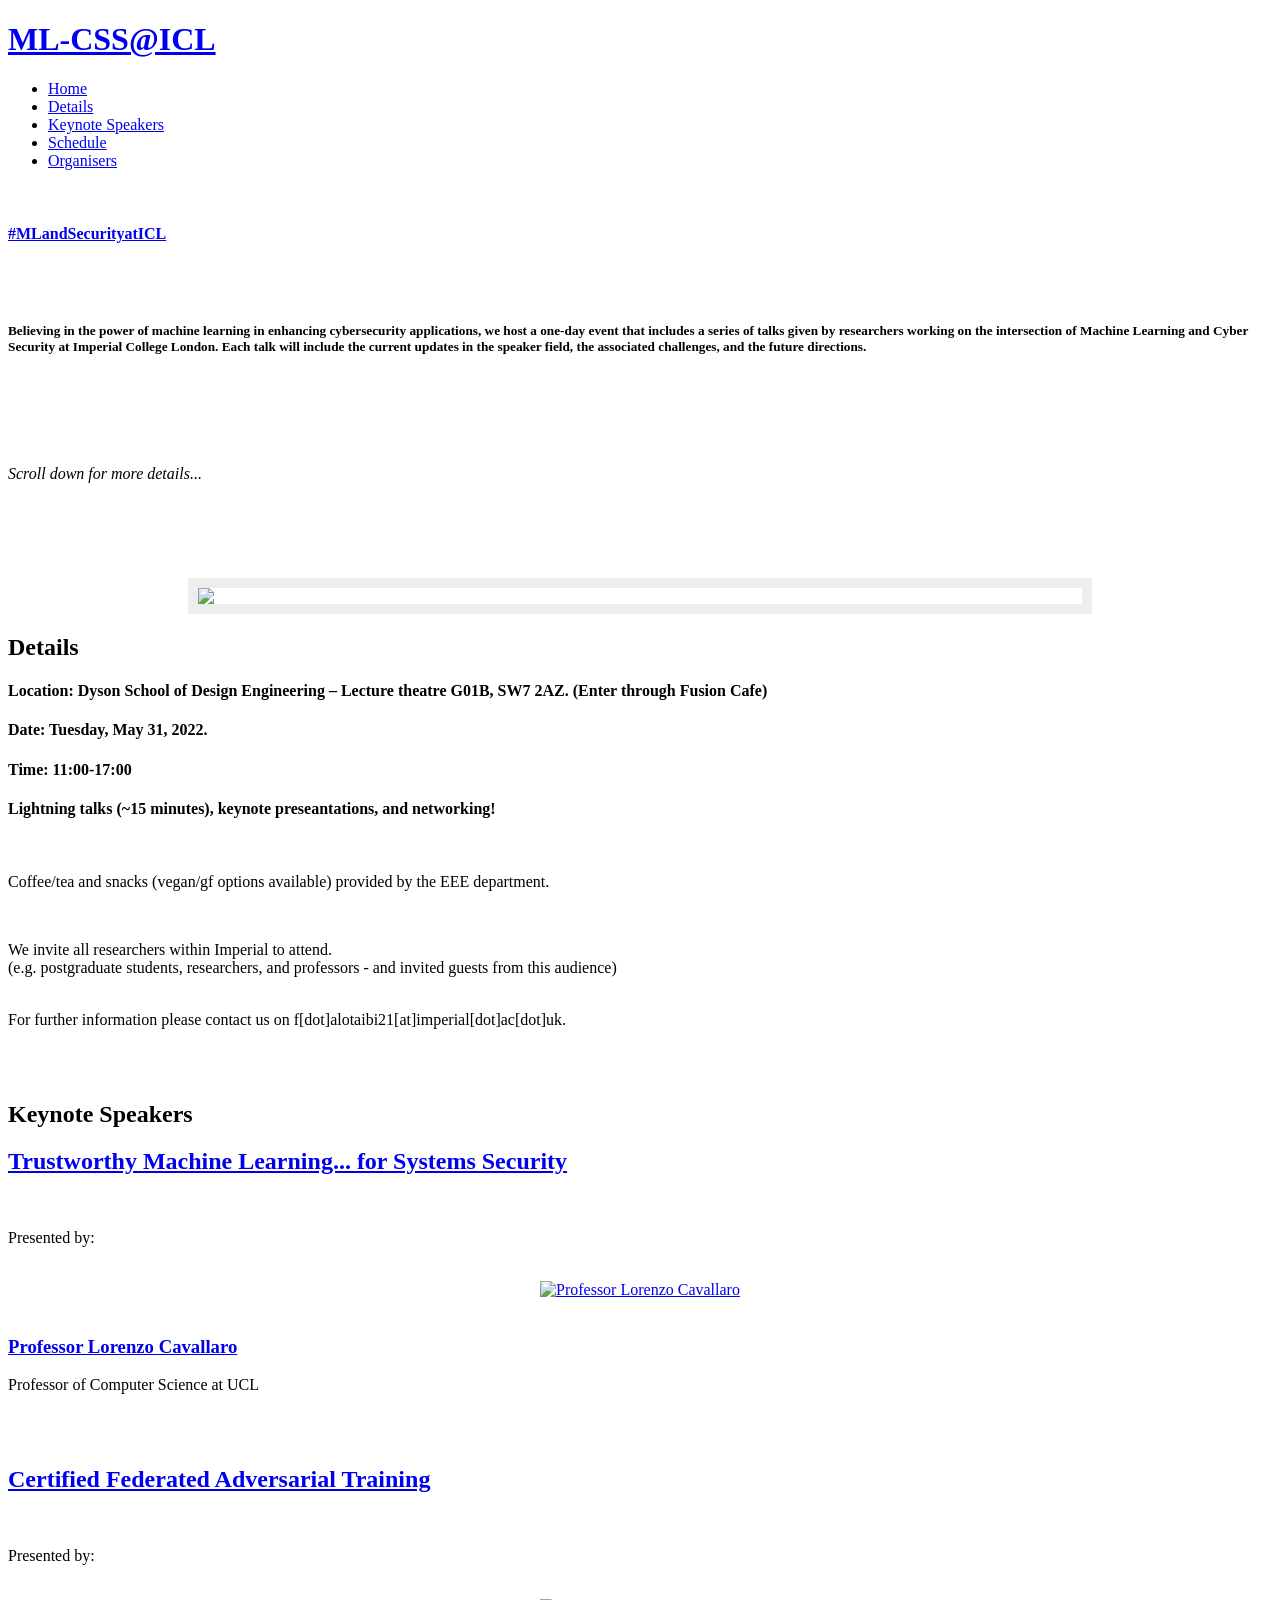
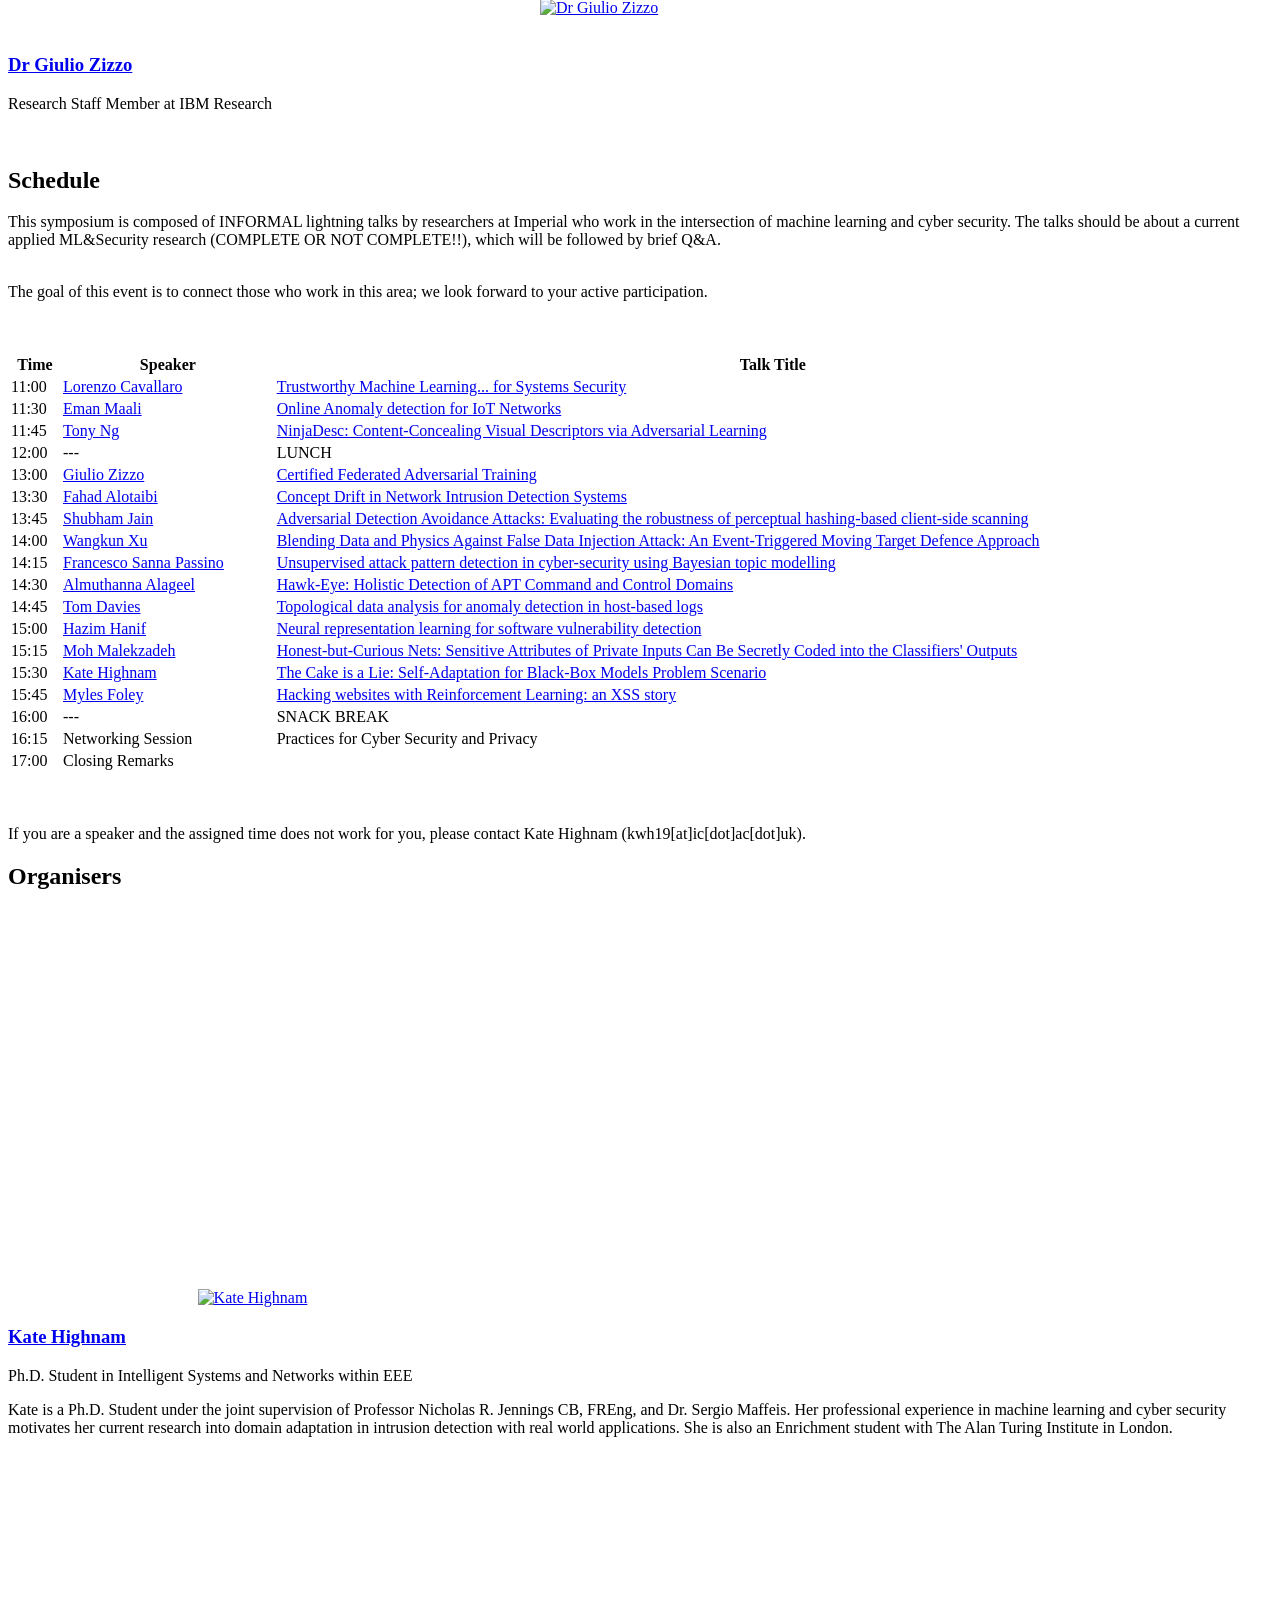
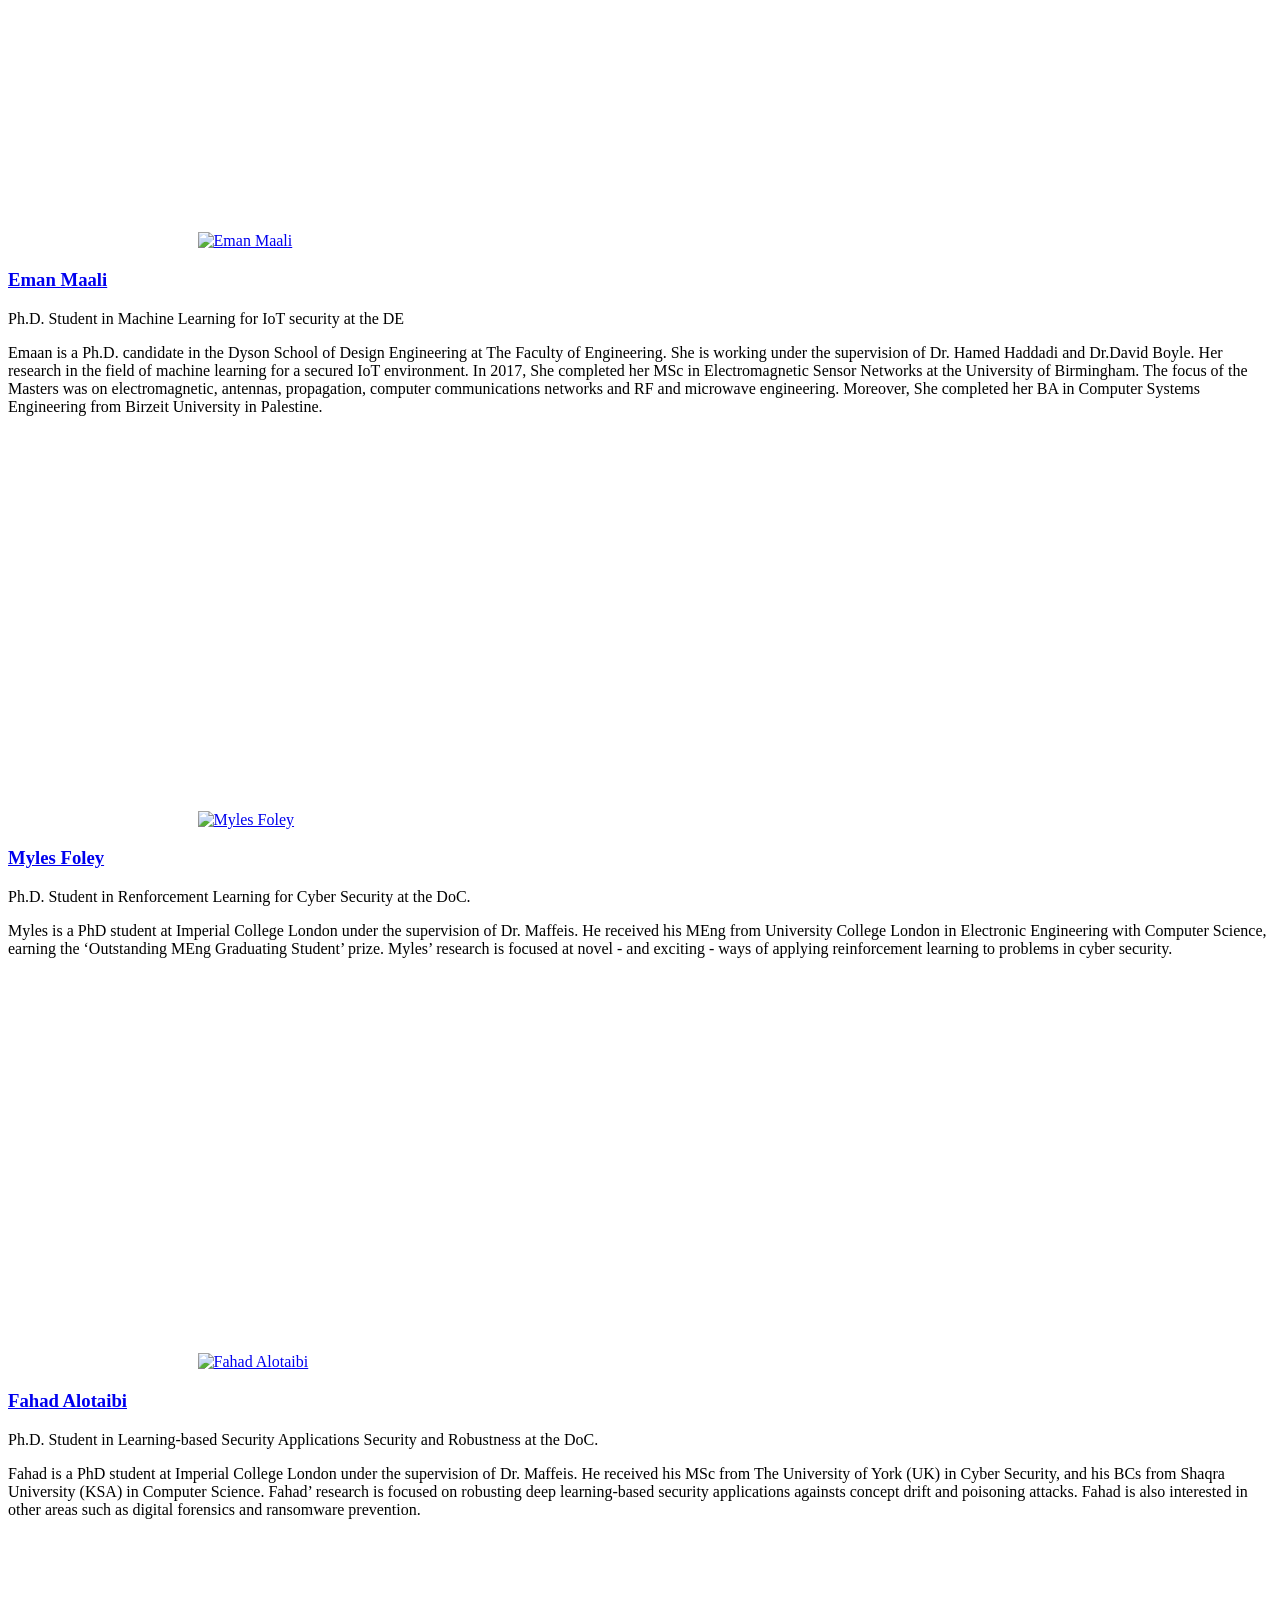
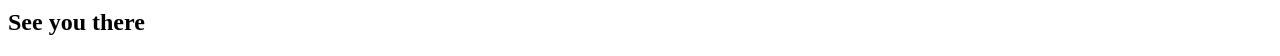
==== old/2022/index.html @ 7e358cda "Add files via upload" ====
<!DOCTYPE html>
<html lang="en">

<head>
  <meta charset="utf-8">
  <meta content="width=device-width, initial-scale=1.0" name="viewport">
  <style>
  img {
     display: block;
     margin-left: auto;
     margin-right: auto;
      }
  </style>
  <title>ML-CSS@ICL</title>
  <meta content="" name="description">
  <meta content="" name="keywords">

  <!-- Favicons -->
  <link href="assets/img/favicon.png" rel="icon">
  <link href="assets/img/apple-touch-icon.png" rel="apple-touch-icon">

  <!-- Google Fonts -->
  <link href="https://fonts.googleapis.com/css?family=Open+Sans:300,300i,400,400i,600,600i,700,700i|Krub:300,300i,400,400i,500,500i,600,600i,700,700i|Poppins:300,300i,400,400i,500,500i,600,600i,700,700i" rel="stylesheet">

  <!-- Vendor CSS Files -->
  <link href="assets/vendor/aos/aos.css" rel="stylesheet">
  <link href="assets/vendor/bootstrap/css/bootstrap.min.css" rel="stylesheet">
  <link href="assets/vendor/bootstrap-icons/bootstrap-icons.css" rel="stylesheet">
  <link href="assets/vendor/boxicons/css/boxicons.min.css" rel="stylesheet">
  <link href="assets/vendor/glightbox/css/glightbox.min.css" rel="stylesheet">
  <link href="assets/vendor/swiper/swiper-bundle.min.css" rel="stylesheet">

  <!-- Template Main CSS File -->
  <link href="assets/css/style.css" rel="stylesheet">

  <!-- =======================================================
  * Template Name: Bikin - v4.3.0
  * Template URL: https://bootstrapmade.com/bikin-free-simple-landing-page-template/
  * Author: BootstrapMade.com
  * License: https://bootstrapmade.com/license/
  ======================================================== -->
</head>

<body>

  <!-- ======= Header ======= -->
  <header id="header" class="fixed-top">
    <div class="container d-flex align-items-center justify-content-between">

      <h1 class="logo"><a href="index.html">ML-CSS@ICL</a></h1> 
      <!-- Uncomment below if you prefer to use an image logo -->
      <!-- <a href="index.html" class="logo"><img src="assets/img/mlcss.png" alt="" class="img-fluid"></a> -->

      <nav id="navbar" class="navbar">
        <ul>
          <li><a class="nav-link scrollto active" href="#hero">Home</a></li>
          <li><a class="nav-link scrollto " href="#details">Details</a></li>
          <li><a class="nav-link scrollto" href="#speakers">Keynote Speakers</a></li>          
          <li><a class="nav-link scrollto" href="#schedule">Schedule</a></li>
          <li><a class="nav-link scrollto" href="#organisers">Organisers</a></li> 
        </ul>
        <i class="bi bi-list mobile-nav-toggle"></i>
      </nav><!-- .navbar -->

    </div>
  </header><!-- End Header -->

  <!-- ======= Hero Section ======= -->
  <section id="hero" class="align-items-center">

    <div class="container d-flex flex-column align-items-center justify-content-center"  style="padding-bottom: 2%">
      <img src="assets/img/mlcss.png" class="img-fluid" alt="" width=60%>
      <!-- <img src="assets/img/IWD_2.png" class="img-fluid hero-img" alt="" data-aos="zoom-in" data-aos-delay="150"> -->
      <br/>
      <h4><a href="https://twitter.com/maali_eman/status/1521124393073745922">#MLandSecurityatICL</a></h4>
      <br/><br/>
      <h5>Believing in the power of machine learning in enhancing cybersecurity applications, we host a one-day event that includes a series of talks given by researchers working on the intersection of Machine Learning and Cyber Security at Imperial College London. Each talk will include the current updates in the speaker field, the associated challenges, and the future directions.</h5>
      <br/> <br/>
<!-- 
      <h5> The registration is still open and closes on the <del>20th of May, 2022</del> <b>23rd of May, 2022 </b>
        <br/>
        <br/>
        (Please review the <a href="#talks">Call for Lighting Talks</a> section before submitting your abstract).
 </h5>
      <br/>
      <h4><a href="https://forms.office.com/r/49wBTnMhtq"><b>Registration for Speakers </b></a>         &nbsp; &nbsp; &nbsp; &nbsp; &#160;   <a href="https://forms.office.com/r/KTfzjFWsCw"><b>Registration for Attendees</b></a></h4>
 -->
      <br/><br/>
      <p><i>Scroll down for more details...</i></p>
    </div>
  </section><!-- End Hero -->
  <br/><br/><br/>
  <img src="assets/img/icl.jpeg"  style="width:70%; border: 10px solid #ededed;">

  <main id="main">

    <section id="details" class="features" data-aos="fade-up">
      <div class="container">

        <div class="section-title">
          <h2>Details</h2>
          <p><h4> Location: Dyson School of Design Engineering – Lecture theatre G01B, SW7 2AZ. (Enter through Fusion Cafe)</h4></p>
          <p><h4> Date: Tuesday, May 31, 2022.   </h4></p>
          <p><h4> Time: 11:00-17:00 </h4></p>
          <p><h4> Lightning talks (~15 minutes), keynote preseantations, and networking!  </h4></p>
          <br/>
          <p>Coffee/tea and snacks (vegan/gf options available) provided by the EEE department.</p>
          <br/>
          <p>We invite all researchers within Imperial to attend. <br/>(e.g. postgraduate students, researchers, and professors - and invited guests from this audience)</p>
          <br/>
          For further information please contact us on f[dot]alotaibi21[at]imperial[dot]ac[dot]uk.
          <br/> <br/> 
         
        </div>    
      </section><!-- End Scholarship Section -->
    
    <main id="main">

    <section id="speakers" class="services">
      <div class="container" data-aos="fade-up">
        <div class="section-title">
          <p color="white">
          </p>
          <br/>
          <h2>Keynote Speakers</h2>
          <p color="white">
          </p>
        </div>
      </div>
    </section><!-- End Services Section -->
    
    <section id="prof" class="features" data-aos="fade-up">
      <div class="container">

        <div class="section-title">
          <h2><a href="Lorenzo_Cavallaro.html">Trustworthy Machine Learning... for Systems Security</a></h2>
          <br/>
          <p>Presented by:</p>
          <br/>
          <a href="Lorenzo_Cavallaro.html"><img src="assets/img/lorenzo.jpeg" class="img-fluid" alt="Professor Lorenzo Cavallaro" width=200></a>
          <br/> 
          <a href="Lorenzo_Cavallaro.html"><h3>Professor Lorenzo Cavallaro</h3></a>
          <p class="fst-italic">
             Professor of Computer Science at UCL
          </p>
        </div>
        <br/>
        <br/>
        <div class="section-title">
          <h2><a href="Giulio_Zizzo.html">Certified Federated Adversarial Training</a></h2>
          <br/>
          <p>Presented by:</p>
          <br/>
          <a href="Giulio_Zizzo.html"><img src="assets/img/giulio.jpeg" class="img-fluid" alt="Dr Giulio Zizzo" width=200></a>
          <br/> 
          <a href="Giulio_Zizzo.html"><h3>Dr Giulio Zizzo</h3></a>
          <p class="fst-italic">
             Research Staff Member at IBM Research
          </p>
        </div>
    
      </section><!-- End Scholarship Section -->
      
      

    <section id="schedule" class="services">
      <div class="container" data-aos="fade-up">
        <div class="section-title">
          <p color="white">
          </p>
          <br/>
          <h2>Schedule</h2>
      <!--     <p color="white">
          </p> -->
        </div>
      </div>
    </section><!-- End Services Section -->
    
    <section id="prof" class="features" data-aos="fade-up">
      <div class="container">

        <div class="section-title">
          <p>This symposium is composed of INFORMAL lightning talks by researchers at Imperial who work in the intersection of machine learning and cyber security. The talks should be about a current applied ML&Security research (COMPLETE OR NOT COMPLETE!!), which will be followed by brief Q&A. 
          <br/><br/>
          <!-- <b>The goal of this event is to connect those who work in this area. If you have a problem scenario or position paper, an interesting finding, a recent paper, etc. ALL are considered as viable talks for this event. </b> -->
          <p>The goal of this event is to connect those who work in this area; we look forward to your active participation. </p>
          <br/><br/>

          <table style="margin-left: auto; margin-right: auto; width:100%;">
          <tr>
            <th>Time</th>
            <th>Speaker</th>
            <th>Talk Title</th>
          </tr>
          <tr>
            <td>11:00</td>
            <td><a href="Lorenzo_Cavallaro.html">Lorenzo Cavallaro</a></td>
            <td><a href="Lorenzo_Cavallaro.html">Trustworthy Machine Learning... for Systems Security</a></td>
          </tr>
          <tr>
            <td>11:30</td>
            <td><a href="Eman_Maali.html">Eman Maali</a></td>
            <td><a href="Eman_Maali.html">Online Anomaly detection for IoT Networks</a></td>
          </tr>
          <tr>
            <td>11:45</td>
            <td><a href="Tony_Ng.html">Tony Ng</a></td>
            <td><a href="Tony_Ng.html">NinjaDesc: Content-Concealing Visual Descriptors via Adversarial Learning</a></td>
          </tr>
          <tr>
            <td>12:00</td>
            <td>---</td>
            <td>LUNCH</td>
          </tr>
          <tr>
            <td>13:00</td>
            <td><a href="Giulio_Zizzo.html">Giulio Zizzo</a></td>
            <td><a href="Giulio_Zizzo.html">Certified Federated Adversarial Training</a></td>
          </tr>
          <tr>
            <td>13:30</td>
            <td><a href="Fahad_Alotaibi.html">Fahad Alotaibi</a></td>
            <td><a href="Fahad_Alotaibi.html">Concept Drift in Network Intrusion Detection Systems</a></td>
          </tr>
          <tr>
            <td>13:45</td>
            <td><a href="Shubham_Jain.html">Shubham Jain</a></td>
            <td><a href="Shubham_Jain.html">Adversarial Detection Avoidance Attacks: Evaluating the robustness of perceptual hashing-based client-side scanning</a></td>
          </tr>
          <tr>
            <td>14:00</td>
            <td><a href="Wangkun_Xu.html">Wangkun Xu</a></td>
            <td><a href="Wangkun_Xu.html">Blending Data and Physics Against False Data Injection Attack: An Event-Triggered Moving Target Defence Approach</a></td>
          </tr>
          <tr>
            <td>14:15</td>
            <td><a href="Francesco_Sanna_Passino.html">Francesco Sanna Passino</a></td>
            <td><a href="Francesco_Sanna_Passino.html">Unsupervised attack pattern detection in cyber-security using Bayesian topic modelling</a></td>
          </tr>
          <tr>
            <td>14:30</td>
            <td><a href="Almuthanna_Alageel.html">Almuthanna Alageel</a></td>
            <td><a href="Almuthanna_Alageel.html">Hawk-Eye: Holistic Detection of APT Command and Control Domains</a></td>
          </tr>
          <tr>
            <td>14:45</td>
            <td><a href="Tom_Davies.html">Tom Davies</a></td>
            <td><a href="Tom_Davies.html">Topological data analysis for anomaly detection in host-based logs</a></td>
          </tr>
          <tr>
            <td>15:00</td>
            <td><a href="Hazim_Hanif.html">Hazim Hanif</a></td>
            <td><a href="Hazim_Hanif.html">Neural representation learning for software vulnerability detection</a></td>
          </tr>
          <tr>
            <td>15:15</td>
            <td><a href="Moh_Malekzadeh.html">Moh Malekzadeh</a></td>
            <td><a href="Moh_Malekzadeh.html">Honest-but-Curious Nets: Sensitive Attributes of Private Inputs Can Be Secretly Coded into the Classifiers' Outputs</a></td>
          </tr>
          <tr>
            <td>15:30</td>
            <td><a href="Kate_Highnam.html">Kate Highnam</a></td>
            <td><a href="Kate_Highnam.html">The Cake is a Lie: Self-Adaptation for Black-Box Models Problem Scenario
</a></td>
          </tr>
          <tr>
            <td>15:45</td>
            <td><a href="Myles_Foley.html">Myles Foley</a></td>
            <td><a href="Myles_Foley.html">Hacking websites with Reinforcement Learning: an XSS story</a></td>
          </tr>
          <tr>
            <td>16:00</td>
            <td>---</td>
            <td>SNACK BREAK</td>
          </tr>
          <tr>
            <td>16:15</td>
            <td>Networking Session</td>
            <td>Practices for Cyber Security and Privacy</td>
          </tr>
          <tr>
            <td>17:00</td>
            <td>Closing Remarks</td>
            <td></td>
          </tr>
          </table>
	<br/><br/>
	<p>If you are a speaker and the assigned time does not work for you, please contact Kate Highnam (kwh19[at]ic[dot]ac[dot]uk).</p>
          <!-- 
          If you are interested in sharing your work/ideas please fill the form (<a href="https://forms.office.com/r/49wBTnMhtq"><b>Registration for Speakers</b></a>). The submission includes a topic title, key words, and an abstract (no more than 500 words). Just enough information for those who would like to cite you or contact you later regarding your brief presentation.
          </p>
          <br/>
          
          <p>Topics of interest include, but are not limited to:</p>
          <p> <b> ML for Security Applications:</b> Malware Classification, Intrusion Detection, Spam Detection, etc. </p>
          <p> <b> Security-related ML problems:</b> Privacy-preserving data mining, ML approaches to Trust and Reputation, Security incidents generation using ML.</p>
          <p> <b> Applied Adversarial Machine Learning:</b> Causative Attacks (e.g dataset poisioing), Exploratory Attacks (e.g adverserial inputs), and ML Defensive techniques (e.g Adverserial training)</p>
          <p> <b> ML-based Security Applications' Challanges:</b> Concept Drift, Few-Shot Learning, etc.</p>
          <br/>
          <b>Important Dates</b>: 
          <p>  Submission deadline of abstracts: <del>May 20, 2022, at 12PM GMT</del> May 23rd, 2022, at 23:59 GMT</p>
          <p> Author notification: <del>May 24, 2022</del> May 25th, 2022 </p>
          <p> Lightning talk session and Q&A: May 31, 2022, talks start from 11:00-17:00 GMT</p>

          <br/>
          Speakers will receive a free gift! -->
        </div>
    
      </section><!-- End Scholarship Section -->
      
     

    
       <!-- ======= Services Section ======= -->

      
    <!-- ======= Services Section ======= -->
    <section id="organisers" class="services">
      <div class="container" data-aos="fade-up">
        <div class="section-title">
          <h2>Organisers</h2>
       <!--    <p color="white">
          </p> -->
        </div>
      </div>
    </section><!-- End Services Section -->

    <section class="roundtable-participants" data-aos="fade-up">
      <div class="container">
        <div class="row content">
          <div class="col-md-2" data-aos="fade-right" data-aos-delay="100">
            <a href="https://www.imperial.ac.uk/people/k.highnam19"><img src="assets/img/Kate.jpeg" class="img-fluid" alt="Kate Highnam"  style="width:70%;padding-top: 30%;"></a>
          </div>
          <div class="col-md-7 pt-4" data-aos="fade-left" data-aos-delay="100">
            <a href="https://www.imperial.ac.uk/people/k.highnam19"><h3>Kate Highnam</h3></a>
            <p class="fst-italic">
              Ph.D. Student in Intelligent Systems and Networks within EEE
            </p>
            <p>
              Kate is a Ph.D. Student under the joint supervision of Professor Nicholas R. Jennings CB, FREng, and Dr. Sergio Maffeis. Her professional experience in machine learning and cyber security motivates her current research into domain adaptation in intrusion detection with real world applications. She is also an Enrichment student with The Alan Turing Institute in London.
            </p>
          </div>
        </div>
        <div class="row content">
           <div class="col-md-2" data-aos="fade-right" data-aos-delay="100">
             <a href="https://www.imperial.ac.uk/people/e.maali19"><img src="assets/img/eman.jpeg" class="img-fluid" alt="Eman Maali"  style="width:70%;padding-top: 30%;"></a>
           </div>
           <div class="col-md-7 pt-4" data-aos="fade-left" data-aos-delay="100">
             <a href="https://www.imperial.ac.uk/people/e.maali19"><h3>Eman Maali</h3></a>
             <p class="fst-italic">
                Ph.D. Student in Machine Learning for IoT security at the DE
             </p>
             <p>
               Emaan is a Ph.D. candidate in the Dyson School of Design Engineering at The Faculty of Engineering. She is working under the supervision of Dr. Hamed Haddadi and Dr.David Boyle. Her research in the field of machine learning for a secured IoT environment. In 2017, She completed her MSc in Electromagnetic Sensor Networks at the University of Birmingham. The focus of the Masters was on electromagnetic, antennas, propagation, computer communications networks and RF and microwave engineering. Moreover, She completed her BA in Computer Systems Engineering from Birzeit University in Palestine.
             </p>
         </div>
        </div>
        <div class="row content">
          <div class="col-md-2" data-aos="fade-right" data-aos-delay="100">
            <a href="https://www.imperial.ac.uk/people/m.foley20"><img src="assets/img/myles.png" class="img-fluid" alt="Myles Foley"  style="width:70%;padding-top: 30%;"></a>
          </div>
          <div class="col-md-7 pt-4" data-aos="fade-left" data-aos-delay="100">
            <a href="https://www.imperial.ac.uk/people/m.foley20"><h3>Myles Foley</h3></a>
            <p class="fst-italic">
            Ph.D. Student in Renforcement Learning for Cyber Security at the DoC.
            </p>
            <p>
              Myles is a PhD student at Imperial College London under the supervision of Dr. Maffeis. He received his MEng from University College London in Electronic Engineering with Computer Science, earning the ‘Outstanding MEng Graduating Student’ prize. Myles’ research is focused at novel - and exciting - ways of applying reinforcement learning to problems in cyber security.            </p>
          </div>
        </div>
        <div class="row content">
            <div class="col-md-2" data-aos="fade-right" data-aos-delay="100">
              <a href="https://www.imperial.ac.uk/people/f.alotaibi21"><img src="assets/img/fahad.jpeg" class="img-fluid" alt="Fahad Alotaibi"  style="width:70%;padding-top: 30%;"></a>
            </div>
            <div class="col-md-7 pt-4" data-aos="fade-left" data-aos-delay="100">
              <a href="https://www.imperial.ac.uk/people/f.alotaibi21"><h3>Fahad Alotaibi</h3></a>
              <p class="fst-italic">
                 Ph.D. Student in Learning-based Security Applications Security and Robustness at the DoC.
              </p>
              <p>
                Fahad is a PhD student at Imperial College London under the supervision of Dr. Maffeis. He received his MSc from The University of York (UK) in Cyber Security, and his BCs from Shaqra University (KSA) in Computer Science. Fahad’ research is focused on robusting deep learning-based security applications againsts concept drift and poisoning attacks. Fahad is also interested in other areas such as digital forensics and ransomware prevention.
              </p>
            </div>
          </div> 

    
      </section><!-- End Scholarship Section -->

    <!-- ======= Services Section ======= -->
    <section id="organisers" class="services">
      <div class="container" data-aos="fade-up">

        <div class="section-title">
          <br/><br/><br/>
          <h2>See you there <img src="assets/img/smile.png" class="img-fluid" alt="" width=50></h2>
        </div>

      </div>
    </section><!-- End Services Section -->

  </main><!-- End #main -->

  <div id="preloader"></div>
  <a href="#" class="back-to-top d-flex align-items-center justify-content-center"><i class="bi bi-arrow-up-short"></i></a>

  <!-- Vendor JS Files -->
  <script src="assets/vendor/aos/aos.js"></script>
  <script src="assets/vendor/bootstrap/js/bootstrap.bundle.min.js"></script>
  <script src="assets/vendor/glightbox/js/glightbox.min.js"></script>
  <script src="assets/vendor/isotope-layout/isotope.pkgd.min.js"></script>
  <script src="assets/vendor/php-email-form/validate.js"></script>
  <script src="assets/vendor/swiper/swiper-bundle.min.js"></script>

  <!-- Template Main JS File -->
  <script src="assets/js/main.js"></script>

</body>

</html>
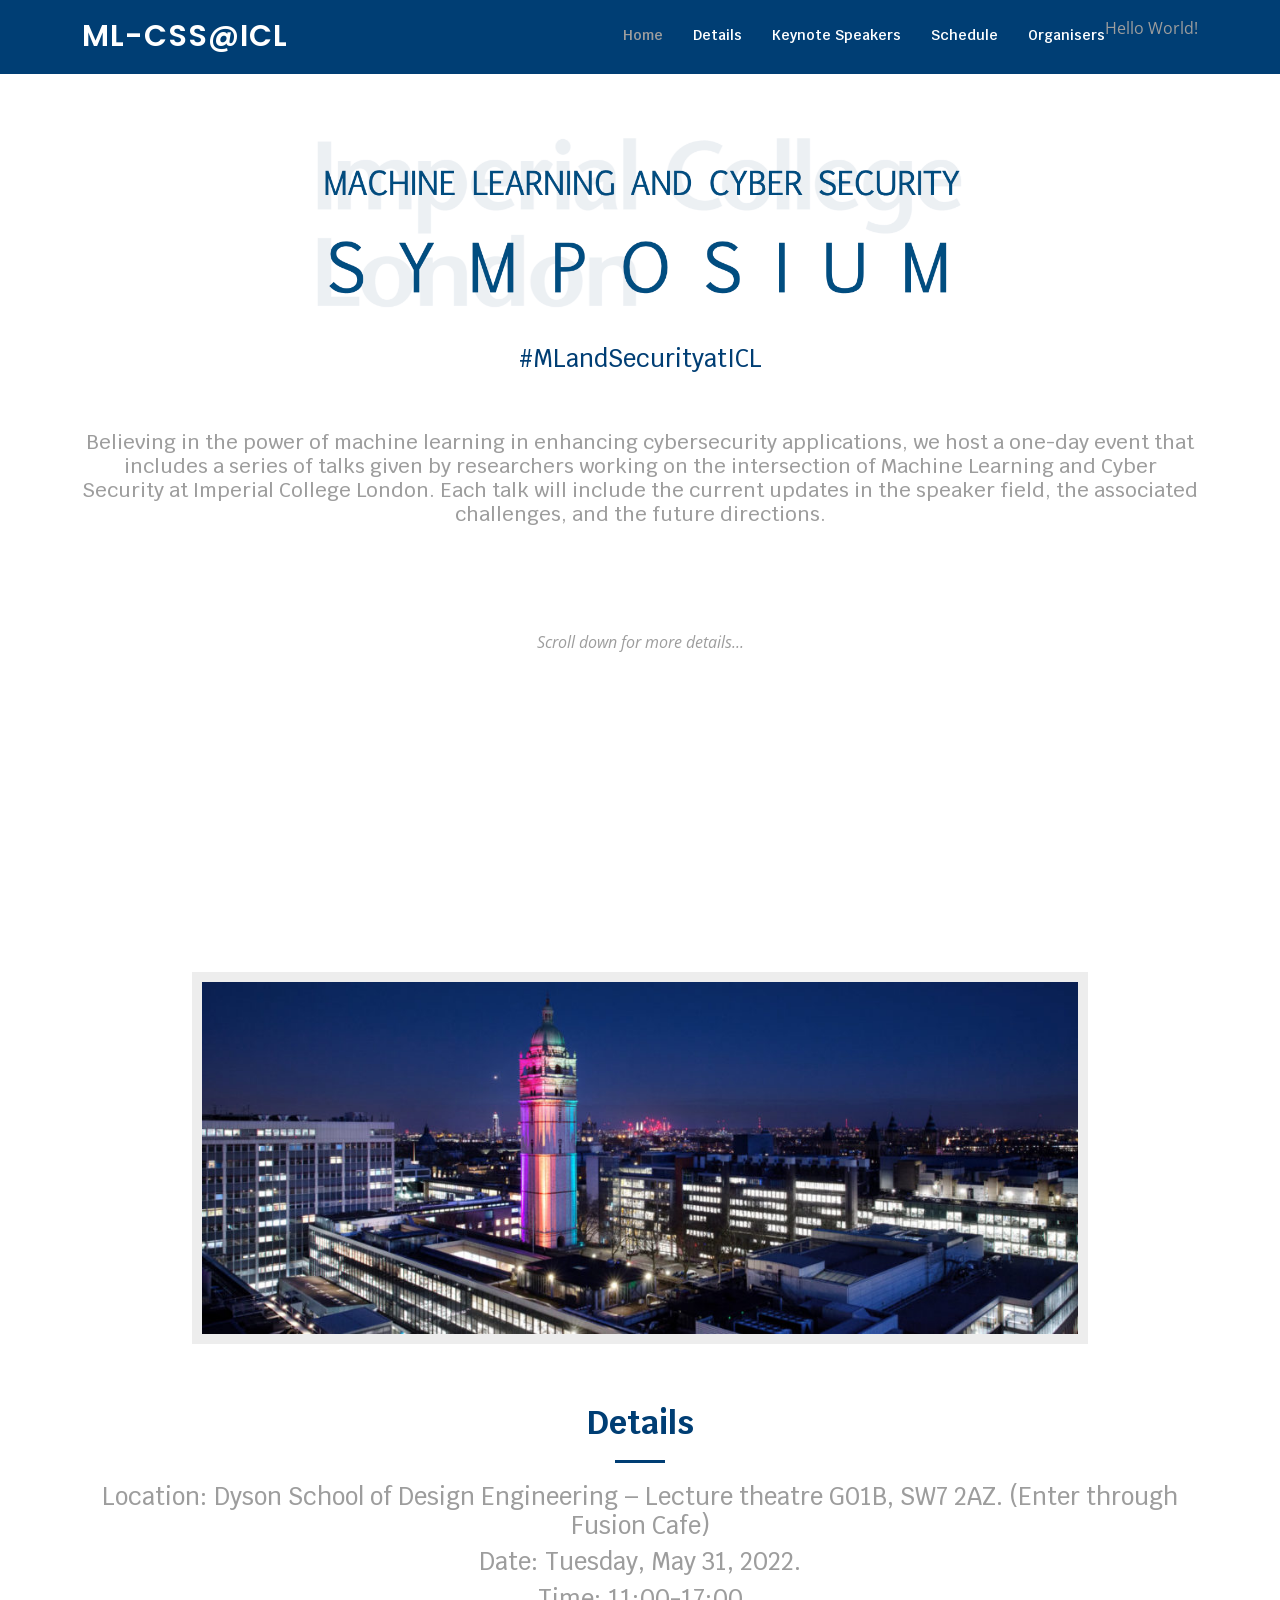
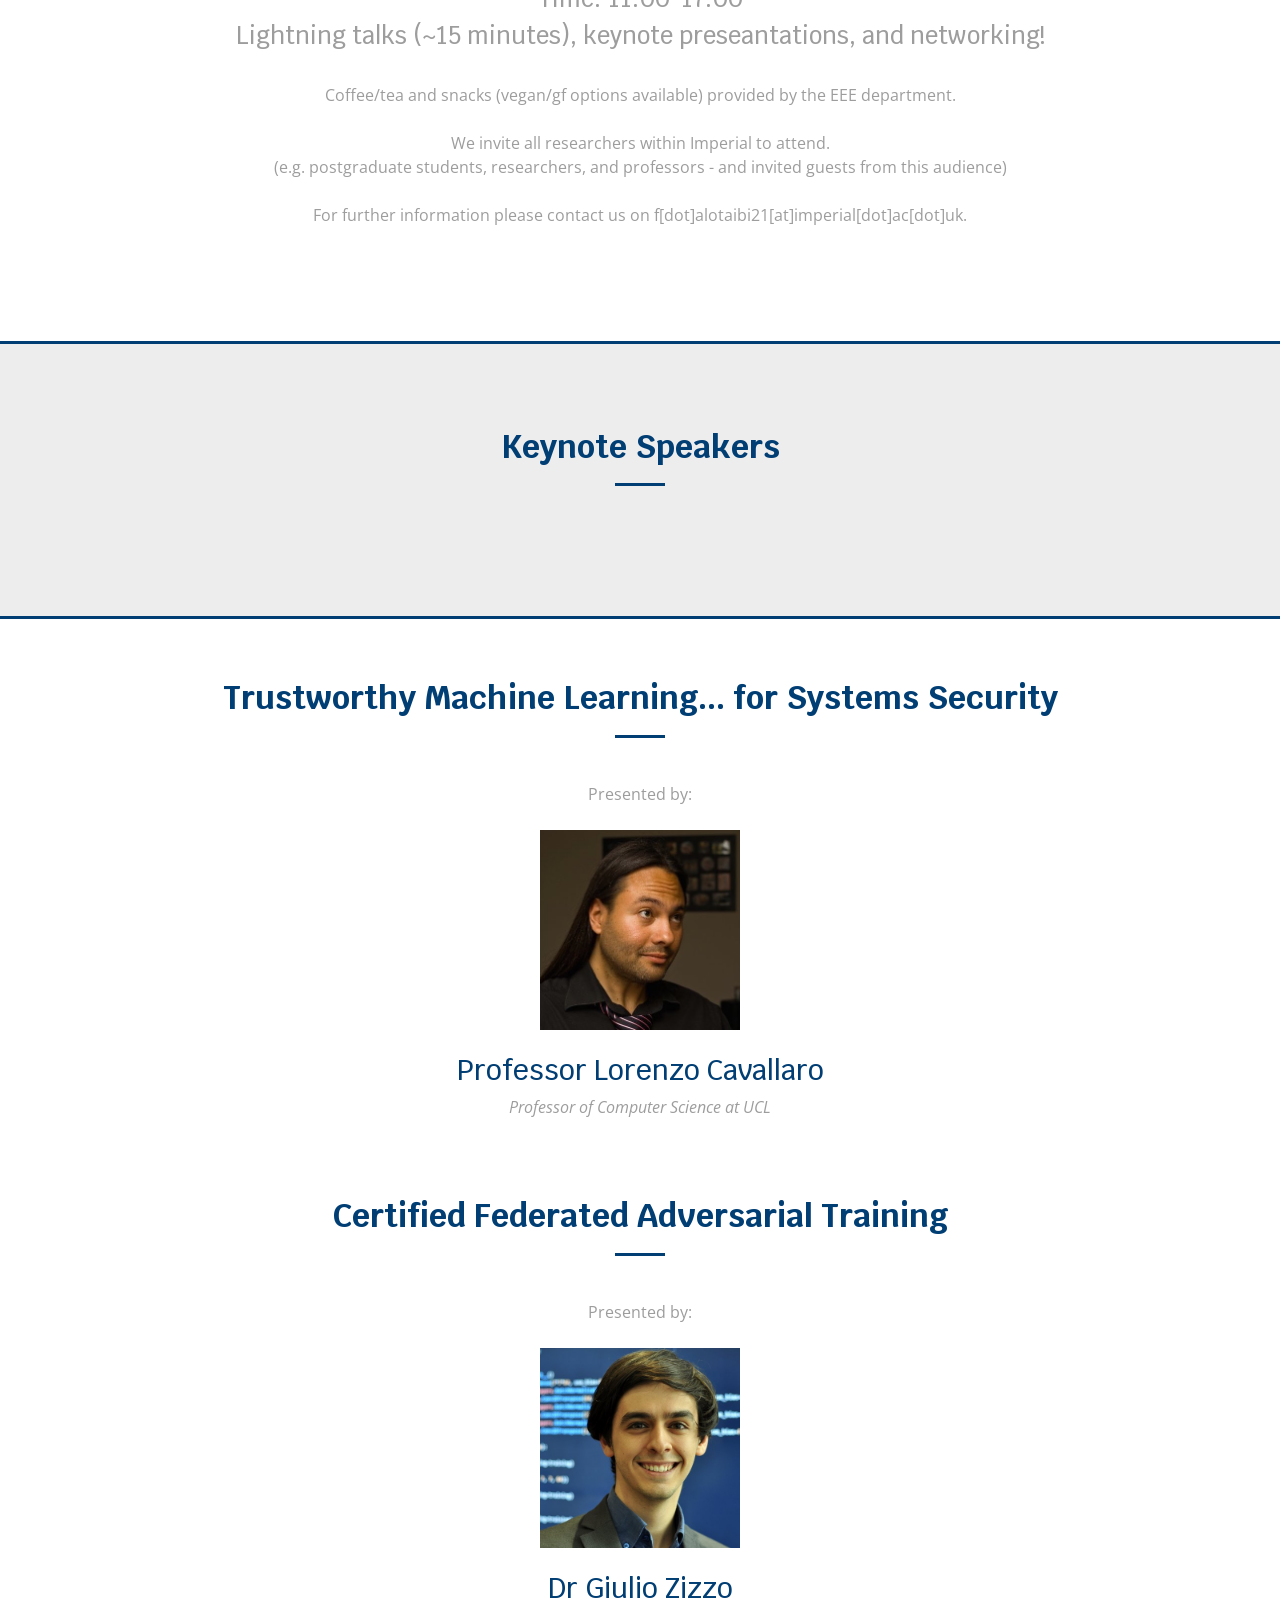
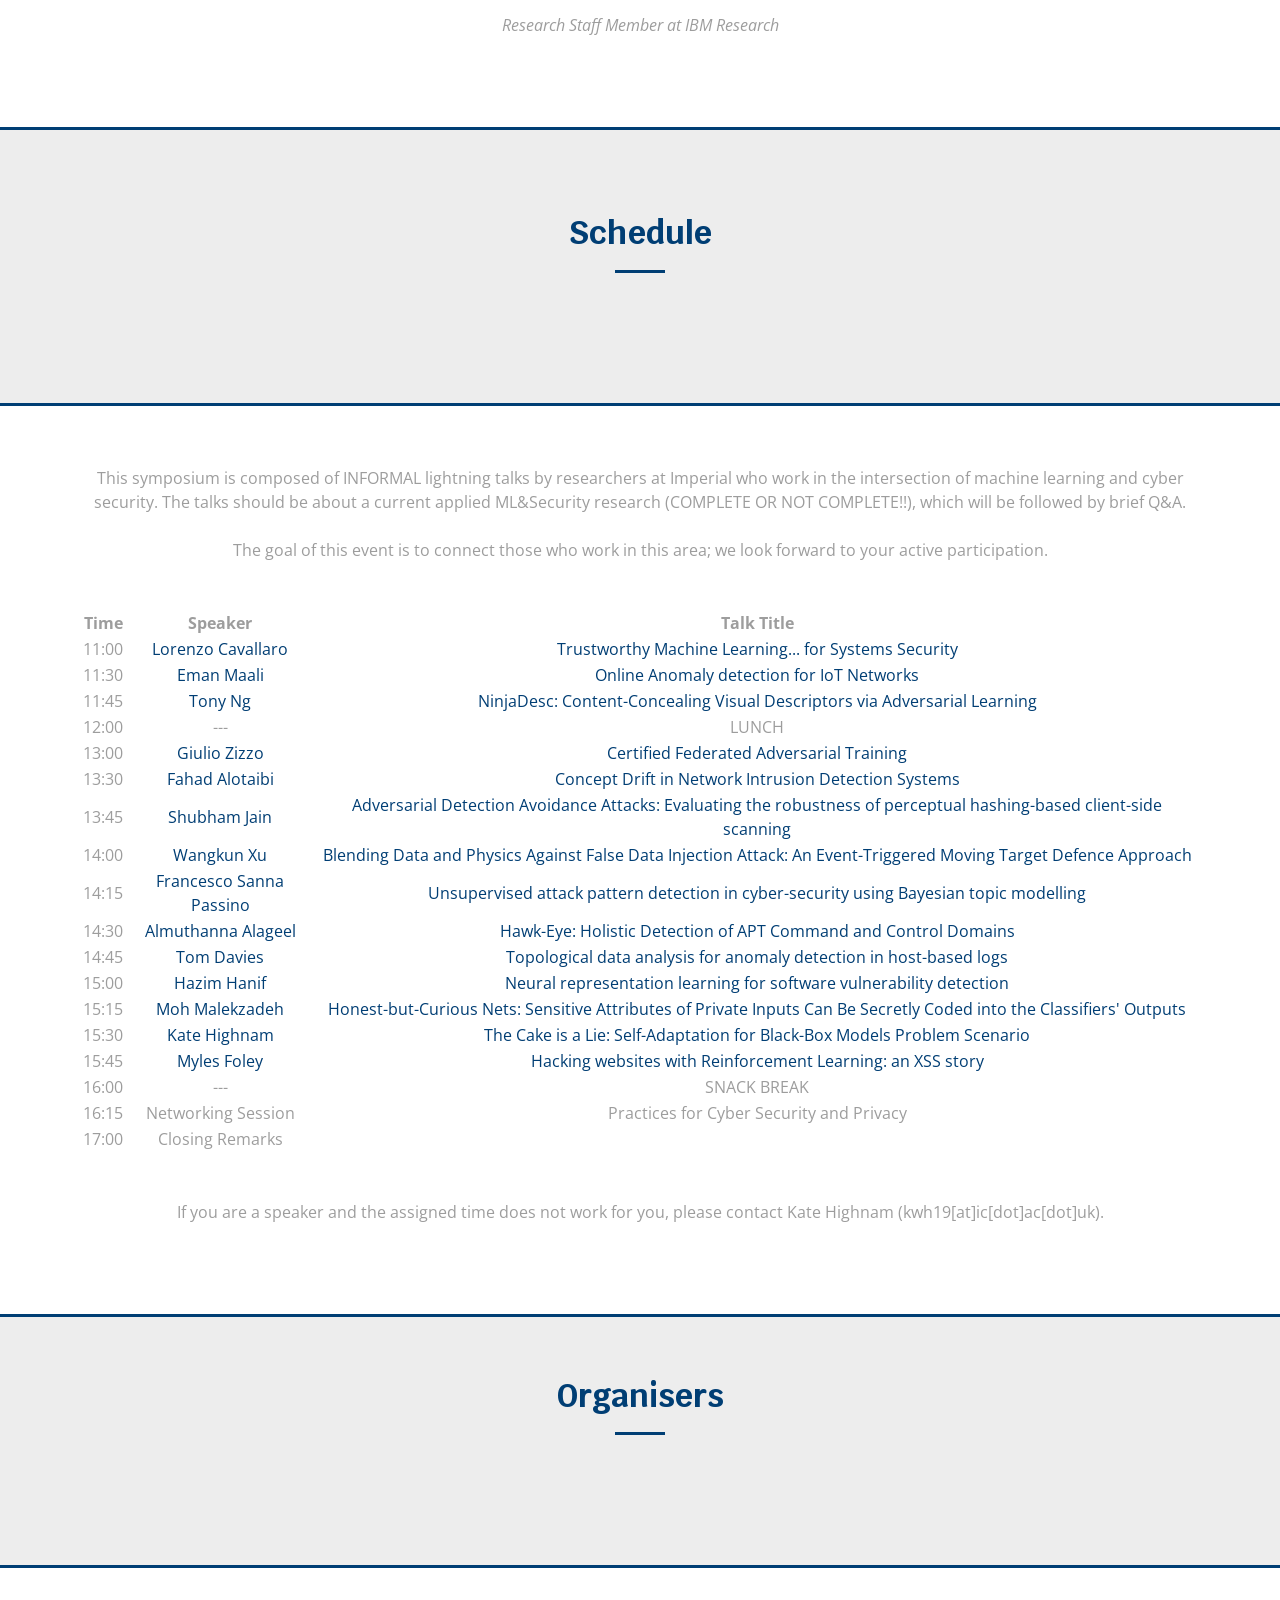
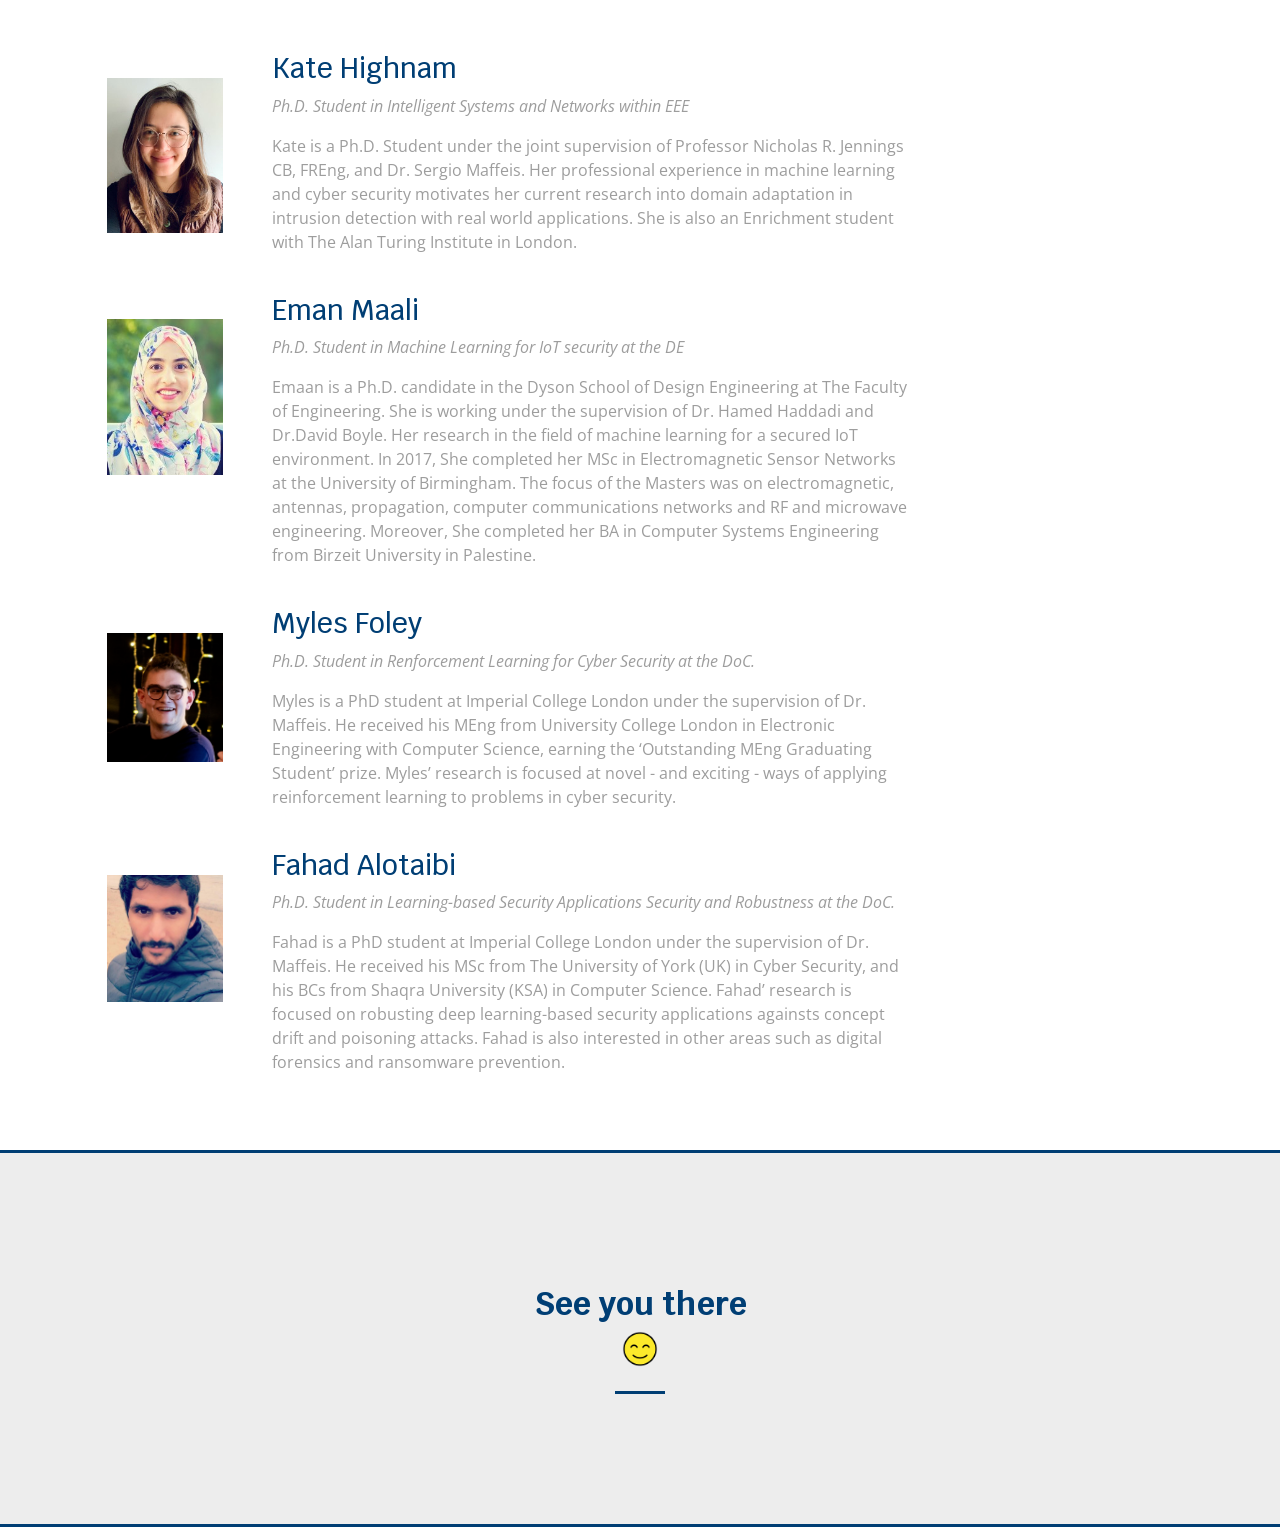
==== commit f24fda20: "Update index.html" ====
--- a/old/2022/index.html
+++ b/old/2022/index.html
@@ -11,7 +11,7 @@
      margin-right: auto;
       }
   </style>
-  <title>ML-CSS@ICL</title>
+  <title>ML-CSS@ICL 2023</title>
   <meta content="" name="description">
   <meta content="" name="keywords">
 
@@ -58,6 +58,9 @@
           <li><a class="nav-link scrollto" href="#speakers">Keynote Speakers</a></li>          
           <li><a class="nav-link scrollto" href="#schedule">Schedule</a></li>
           <li><a class="nav-link scrollto" href="#organisers">Organisers</a></li> 
+	  <li>  <div class="dropdown-content">
+    <p>Hello World!</p>
+  </div></li> 
         </ul>
         <i class="bi bi-list mobile-nav-toggle"></i>
       </nav><!-- .navbar -->
--- a/old/2022/assets/css/style.css
+++ b/old/2022/assets/css/style.css
@@ -0,0 +1,1578 @@
+/**
+* Template Name: Bikin - v4.3.0
+* Template URL: https://bootstrapmade.com/bikin-free-simple-landing-page-template/
+* Author: BootstrapMade.com
+* License: https://bootstrapmade.com/license/
+*/
+
+/*--------------------------------------------------------------
+# General
+--------------------------------------------------------------*/
+body {
+  font-family: "Open Sans", sans-serif;
+  color: #9D9D9D;
+}
+
+a {
+  color: #003E74;
+  text-decoration: none;
+}
+
+a:hover {
+  color: #9D9D9D;
+  text-decoration: none;
+}
+
+h1, h2, h3, h4, h5, h6 {
+  font-family: "Krub", sans-serif;
+}
+
+/*--------------------------------------------------------------
+# Back to top button
+--------------------------------------------------------------*/
+.back-to-top {
+  position: fixed;
+  visibility: hidden;
+  opacity: 0;
+  right: 15px;
+  bottom: 15px;
+  z-index: 996;
+  background: #003E74;
+  width: 40px;
+  height: 40px;
+  border-radius: 4px;
+  transition: all 0.4s;
+}
+
+.back-to-top i {
+  font-size: 28px;
+  color: #fff;
+  line-height: 0;
+}
+
+.back-to-top:hover {
+  background: #003E74;
+  color: #fff;
+}
+
+.back-to-top.active {
+  visibility: visible;
+  opacity: 1;
+}
+
+/*--------------------------------------------------------------
+# Preloader
+--------------------------------------------------------------*/
+#preloader {
+  position: fixed;
+  top: 0;
+  left: 0;
+  right: 0;
+  bottom: 0;
+  z-index: 9999;
+  overflow: hidden;
+  background: #fff;
+}
+
+#preloader:before {
+  content: "";
+  position: fixed;
+  top: calc(50% - 30px);
+  left: calc(50% - 30px);
+  border: 6px solid #3b4ef8;
+  border-top-color: #e2e5fe;
+  border-radius: 50%;
+  width: 60px;
+  height: 60px;
+  -webkit-animation: animate-preloader 1s linear infinite;
+  animation: animate-preloader 1s linear infinite;
+}
+
+@-webkit-keyframes animate-preloader {
+  0% {
+    transform: rotate(0deg);
+  }
+  100% {
+    transform: rotate(360deg);
+  }
+}
+
+@keyframes animate-preloader {
+  0% {
+    transform: rotate(0deg);
+  }
+  100% {
+    transform: rotate(360deg);
+  }
+}
+
+/*--------------------------------------------------------------
+# Disable aos animation delay on mobile devices
+--------------------------------------------------------------*/
+@media screen and (max-width: 768px) {
+  [data-aos-delay] {
+    transition-delay: 0 !important;
+  }
+}
+
+/*--------------------------------------------------------------
+# Header
+--------------------------------------------------------------*/
+#header {
+  background: #003E74;
+  border-bottom: 3px solid #003E74;
+  transition: all 0.5s;
+  z-index: 997;
+  padding: 15px 0;
+}
+
+#header .logo {
+  font-size: 30px;
+  margin: 0;
+  padding: 0;
+  line-height: 1;
+  font-weight: 600;
+  letter-spacing: 1px;
+  font-family: "Poppins", sans-serif;
+}
+
+#header .logo a {
+  color: #FFFFFF;
+}
+
+#header .logo img {
+  max-height: 40px;
+}
+
+/*--------------------------------------------------------------
+# Navigation Menu
+--------------------------------------------------------------*/
+/**
+* Desktop Navigation 
+*/
+.navbar {
+  padding: 0;
+}
+
+.navbar ul {
+  margin: 0;
+  padding: 0;
+  display: flex;
+  list-style: none;
+  align-items: center;
+}
+
+.navbar li {
+  position: relative;
+}
+
+.navbar a, .navbar a:focus {
+  display: flex;
+  align-items: center;
+  justify-content: space-between;
+  padding: 10px 0 10px 30px;
+  font-family: "Krub", sans-serif;
+  font-size: 14px;
+  font-weight: 600;
+  color: #FFFFFF;
+  white-space: nowrap;
+  transition: 0.3s;
+}
+
+.navbar a i, .navbar a:focus i {
+  font-size: 12px;
+  line-height: 0;
+  margin-left: 5px;
+}
+
+.navbar a:hover, .navbar .active, .navbar .active:focus, .navbar li:hover > a {
+  #color: #003E74;
+  color: #9D9D9D;
+}
+
+.navbar .getstarted {
+  background: #ededed;
+  padding: 9px 25px;
+  margin-left: 30px;
+  border-radius: 5px;
+  font-weight: 600;
+  color: #9D9D9D;
+  #color: #003E74;
+}
+
+.navbar .getstarted:hover {
+  color: #fff;
+  background: #9D9D9D;
+}
+
+.navbar .dropdown ul {
+  display: block;
+  position: absolute;
+  left: 14px;
+  top: calc(100% + 30px);
+  margin: 0;
+  padding: 10px 0;
+  z-index: 99;
+  opacity: 0;
+  visibility: hidden;
+  background: #9D9D9D;
+  box-shadow: 0px 0px 30px rgba(127, 137, 161, 0.25);
+  transition: 0.3s;
+  border-radius: 4px;
+}
+
+.navbar .dropdown ul li {
+  min-width: 200px;
+}
+
+.navbar .dropdown ul a {
+  padding: 10px 20px;
+  text-transform: none;
+  font-weight: 500;
+}
+
+.navbar .dropdown ul a i {
+  font-size: 12px;
+}
+
+.navbar .dropdown ul a:hover, .navbar .dropdown ul .active:hover, .navbar .dropdown ul li:hover > a {
+  color: #9D9D9D;
+}
+
+.navbar .dropdown:hover > ul {
+  opacity: 1;
+  top: 100%;
+  visibility: visible;
+}
+
+.navbar .dropdown .dropdown ul {
+  top: 0;
+  left: calc(100% - 30px);
+  visibility: hidden;
+}
+
+.navbar .dropdown .dropdown:hover > ul {
+  opacity: 1;
+  top: 0;
+  left: 100%;
+  visibility: visible;
+}
+
+@media (max-width: 1366px) {
+  .navbar .dropdown .dropdown ul {
+    left: -90%;
+  }
+  .navbar .dropdown .dropdown:hover > ul {
+    left: -100%;
+  }
+}
+
+/**
+* Mobile Navigation 
+*/
+.mobile-nav-toggle {
+  color: #2d405f;
+  font-size: 28px;
+  cursor: pointer;
+  display: none;
+  line-height: 0;
+  transition: 0.5s;
+}
+
+.mobile-nav-toggle.bi-x {
+  color: #ededed;
+}
+
+@media (max-width: 991px) {
+  .mobile-nav-toggle {
+    display: block;
+  }
+  .navbar ul {
+    display: none;
+  }
+}
+
+.navbar-mobile {
+  position: fixed;
+  overflow: hidden;
+  top: 0;
+  right: 0;
+  left: 0;
+  bottom: 0;
+  background: rgba(00, 75, 16, 0.9);
+  transition: 0.3s;
+  z-index: 999;
+}
+
+.navbar-mobile .mobile-nav-toggle {
+  position: absolute;
+  top: 15px;
+  right: 15px;
+}
+
+.navbar-mobile ul {
+  display: block;
+  position: absolute;
+  top: 55px;
+  right: 15px;
+  bottom: 15px;
+  left: 15px;
+  padding: 10px 0;
+  border-radius: 6px;
+  background-color: #ededed;
+  overflow-y: auto;
+  transition: 0.3s;
+}
+
+.navbar-mobile a {
+  padding: 10px 20px;
+  font-size: 15px;
+  color: #003E74;
+}
+
+.navbar-mobile a:hover, .navbar-mobile .active, .navbar-mobile li:hover > a {
+  /*color: #3b4ef8;*/
+  color: #003E74;
+}
+
+.navbar-mobile .getstarted {
+  margin: 15px;
+}
+
+.navbar-mobile .dropdown ul {
+  position: static;
+  display: none;
+  margin: 10px 20px;
+  padding: 10px 0;
+  z-index: 99;
+  opacity: 1;
+  visibility: visible;
+  background: #ededed;
+  box-shadow: 0px 0px 30px rgba(127, 137, 161, 0.25);
+}
+
+.navbar-mobile .dropdown ul li {
+  min-width: 200px;
+}
+
+.navbar-mobile .dropdown ul a {
+  padding: 10px 20px;
+}
+
+.navbar-mobile .dropdown ul a i {
+  font-size: 12px;
+}
+
+.navbar-mobile .dropdown ul a:hover, .navbar-mobile .dropdown ul .active:hover, .navbar-mobile .dropdown ul li:hover > a {
+  color: #003E74;
+}
+
+.navbar-mobile .dropdown > .dropdown-active {
+  display: block;
+}
+
+/*--------------------------------------------------------------
+# Hero Section
+--------------------------------------------------------------*/
+#hero {
+  width: 100%;
+  height: 100vh;
+  background: white;
+  border-bottom: 2px solid white;
+  text-align: center;
+}
+
+#hero .container {
+  padding-top: 70px;
+}
+
+#hero h1 {
+  margin: 0;
+  font-size: 48px;
+  font-weight: 700;
+  line-height: 56px;
+  color: #141d2b;
+  width: 60%;
+  color: #2d405f;
+}
+
+#hero h2 {
+  color: #466393;
+  margin: 15px 0 0 0;
+  font-size: 24px;
+  color: #2d405f;
+}
+
+#hero .btn-get-started {
+  font-family: "Krub", sans-serif;
+  font-weight: 500;
+  font-size: 16px;
+  letter-spacing: 1px;
+  display: block;
+  padding: 8px 32px 10px 32px;
+  margin-top: 25px;
+  border-radius: 5px;
+  transition: 0.5s;
+  color: #fff;
+  background: #3b4ef8;
+}
+
+#hero .btn-get-started:hover {
+  background: #003E74;
+}
+
+#hero .hero-img {
+  max-width: 60%;
+  margin-top: 40px;
+}
+
+@media (max-width: 992px) {
+  #hero h1 {
+    font-size: 36px;
+    line-height: 42px;
+    width: 100%;
+  }
+  #hero h2 {
+    font-size: 20px;
+    line-height: 24px;
+  }
+  #hero .hero-img {
+    max-width: 90%;
+  }
+}
+
+@media (max-height: 768px) {
+  #hero {
+    height: auto;
+  }
+}
+
+/*--------------------------------------------------------------
+# Sections General
+--------------------------------------------------------------*/
+section {
+  padding: 60px 0;
+  overflow: hidden;
+}
+
+.section-bg {
+  background-color: #f6f8fb;
+}
+
+.section-title {
+  text-align: center;
+  padding-bottom: 30px;
+}
+
+.section-title h2 {
+  font-size: 32px;
+  font-weight: bold;
+  margin-bottom: 20px;
+  padding-bottom: 20px;
+  position: relative;
+  /*color: #2d405f;*/
+  color: #003E74;
+}
+
+.section-title h2::after {
+  content: '';
+  position: absolute;
+  display: block;
+  width: 50px;
+  height: 3px;
+  /*background: #aabbd7;*/
+  background: #003E74;
+  bottom: 0;
+  left: calc(50% - 25px);
+}
+
+.section-title p {
+  margin-bottom: 0;
+}
+
+/*--------------------------------------------------------------
+# About
+--------------------------------------------------------------*/
+.about {
+  background: #466393;
+  background-size: cover;
+  padding: 60px 0;
+  position: relative;
+  color: #fff;
+}
+
+.about .content {
+  padding: 30px 30px 30px 0;
+}
+
+.about .content h3 {
+  font-weight: 700;
+  font-size: 34px;
+  color: #fff;
+  margin-bottom: 30px;
+}
+
+.about .content p {
+  margin-bottom: 30px;
+}
+
+.about .content .about-btn {
+  display: inline-block;
+  background: rgba(255, 255, 255, 0.05);
+  padding: 6px 30px 8px 30px;
+  color: #fff;
+  border-radius: 50px;
+  transition: 0.3s;
+}
+
+.about .content .about-btn i {
+  font-size: 14px;
+}
+
+.about .content .about-btn:hover {
+  background: rgba(255, 255, 255, 0.1);
+}
+
+.about .icon-boxes .icon-box {
+  margin-top: 30px;
+}
+
+.about .icon-boxes .icon-box i {
+  font-size: 40px;
+  color: #b6bdfc;
+  margin-bottom: 10px;
+}
+
+.about .icon-boxes .icon-box h4 {
+  font-size: 20px;
+  font-weight: 700;
+  margin: 0 0 10px 0;
+}
+
+.about .icon-boxes .icon-box p {
+  font-size: 15px;
+}
+
+@media (max-width: 1200px) {
+  .about .content {
+    padding-right: 0;
+  }
+}
+
+@media (max-width: 768px) {
+  .about {
+    text-align: center;
+  }
+}
+
+/*--------------------------------------------------------------
+# Clients
+--------------------------------------------------------------*/
+.clients {
+  background: #f6f7ff;
+  padding: 15px 0;
+  text-align: center;
+}
+
+.clients img {
+  max-width: 45%;
+  transition: all 0.4s ease-in-out;
+  display: inline-block;
+  padding: 15px 0;
+}
+
+.clients img:hover {
+  transform: scale(1.15);
+}
+
+@media (max-width: 768px) {
+  .clients img {
+    max-width: 40%;
+  }
+}
+
+/*--------------------------------------------------------------
+# Features
+--------------------------------------------------------------*/
+.features .content + .content {
+  margin-top: 100px;
+}
+
+.features .content h3 {
+  font-weight: 600;
+  font-size: 26px;
+}
+
+.features .content ul {
+  list-style: none;
+  padding: 0;
+}
+
+.features .content ul li {
+  padding-bottom: 10px;
+}
+
+.features .content ul i {
+  font-size: 20px;
+  padding-right: 4px;
+  color: #3b4ef8;
+}
+
+.features .content p:last-child {
+  margin-bottom: 0;
+}
+
+/*--------------------------------------------------------------
+# Steps
+--------------------------------------------------------------*/
+.steps {
+  padding-top: 20px;
+}
+
+.steps .row {
+  overflow: hidden;
+}
+
+.steps .content-item {
+  padding: 40px;
+  border-left: 1px solid #eee;
+  border-bottom: 1px solid #eee;
+  margin: -1px;
+}
+
+.steps .content-item span {
+  display: block;
+  font-size: 24px;
+  font-weight: 400;
+  color: #3b4ef8;
+}
+
+.steps .content-item h4 {
+  font-size: 28px;
+  font-weight: 400;
+  padding: 0;
+  margin: 20px 0;
+  color: #2d405f;
+}
+
+.steps .content-item p {
+  color: #aaaaaa;
+  font-size: 15px;
+  margin: 0;
+  padding: 0;
+}
+
+@media (max-width: 768px) {
+  .steps .content-item {
+    padding: 40px 0;
+  }
+}
+
+/*--------------------------------------------------------------
+# Services
+--------------------------------------------------------------*/
+.services {
+  /*background: #003E74;*/
+  background: #ededed;
+  padding-bottom: 80px;
+  border-top: 3px solid #003E74;
+  border-bottom: 3px solid #003E74;
+}
+
+.services .section-title h2, .services .section-title p {
+  /*color: #fff;*/
+  color: #003E74;
+}
+
+.services .section-title h2::after {
+  /*background: rgba(255, 255, 255, 0.2);*/
+  background: #003E74;
+}
+
+.services .icon-box {
+  padding: 50px 30px;
+  position: relative;
+  overflow: hidden;
+  background: #fff;
+  transition: all 0.3s;
+  border-radius: 5px;
+  text-align: center;
+}
+
+.services .icon-box:hover {
+  transform: scale(1.08);
+}
+
+.services .icon {
+  margin-bottom: 15px;
+}
+
+.services .icon i {
+  font-size: 32px;
+  line-height: 1;
+  color: #2d405f;
+  background: #eff2f8;
+  padding: 20px;
+  border-radius: 50px;
+  transition: all 0.3s;
+}
+
+.services .title {
+  font-weight: 700;
+  margin-bottom: 15px;
+  font-size: 18px;
+}
+
+.services .title a {
+  /*color: #2d405f;*/
+  color: #003E74;
+  transition: 0.3s;
+}
+
+.services .title a:hover {
+  color: #003E74;
+}
+
+.services .description {
+  font-size: 15px;
+  line-height: 28px;
+  margin-bottom: 0;
+}
+
+/*--------------------------------------------------------------
+# Portfolio
+--------------------------------------------------------------*/
+.portfolio .portfolio-item {
+  margin-bottom: 30px;
+}
+
+.portfolio #portfolio-flters {
+  padding: 0;
+  margin: 0 auto 20px auto;
+  list-style: none;
+  text-align: center;
+}
+
+.portfolio #portfolio-flters li {
+  cursor: pointer;
+  display: inline-block;
+  padding: 8px 15px 10px 15px;
+  font-size: 14px;
+  font-weight: 600;
+  line-height: 1;
+  text-transform: uppercase;
+  color: #9D9D9D;
+  margin-bottom: 5px;
+  transition: all 0.3s ease-in-out;
+  border-radius: 3px;
+}
+
+.portfolio #portfolio-flters li:hover, .portfolio #portfolio-flters li.filter-active {
+  color: #fff;
+  background: #3b4ef8;
+}
+
+.portfolio #portfolio-flters li:last-child {
+  margin-right: 0;
+}
+
+.portfolio .portfolio-wrap {
+  transition: 0.3s;
+  position: relative;
+  overflow: hidden;
+  z-index: 1;
+  background: rgba(45, 64, 95, 0.6);
+}
+
+.portfolio .portfolio-wrap::before {
+  content: "";
+  background: rgba(45, 64, 95, 0.6);
+  position: absolute;
+  left: 0;
+  right: 0;
+  top: 0;
+  bottom: 0;
+  transition: all ease-in-out 0.3s;
+  z-index: 2;
+  opacity: 0;
+}
+
+.portfolio .portfolio-wrap img {
+  transition: all ease-in-out 0.3s;
+}
+
+.portfolio .portfolio-wrap .portfolio-info {
+  opacity: 0;
+  position: absolute;
+  top: 0;
+  left: 0;
+  right: 0;
+  bottom: 0;
+  z-index: 3;
+  transition: all ease-in-out 0.3s;
+  display: flex;
+  flex-direction: column;
+  justify-content: flex-end;
+  align-items: flex-start;
+  padding: 20px;
+}
+
+.portfolio .portfolio-wrap .portfolio-info h4 {
+  font-size: 20px;
+  color: #fff;
+  font-weight: 600;
+}
+
+.portfolio .portfolio-wrap .portfolio-info p {
+  color: rgba(255, 255, 255, 0.7);
+  font-size: 14px;
+  text-transform: uppercase;
+  padding: 0;
+  margin: 0;
+  font-style: italic;
+}
+
+.portfolio .portfolio-wrap .portfolio-links {
+  text-align: center;
+  z-index: 4;
+}
+
+.portfolio .portfolio-wrap .portfolio-links a {
+  /*color: #fff;*/
+  color: #003E74;
+  margin: 0 5px 0 0;
+  font-size: 28px;
+  display: inline-block;
+  transition: 0.3s;
+}
+
+.portfolio .portfolio-wrap .portfolio-links a:hover {
+  color: #9da7fc;
+}
+
+.portfolio .portfolio-wrap:hover::before {
+  opacity: 1;
+}
+
+.portfolio .portfolio-wrap:hover img {
+  transform: scale(1.2);
+}
+
+.portfolio .portfolio-wrap:hover .portfolio-info {
+  opacity: 1;
+}
+
+/*--------------------------------------------------------------
+# Portfolio Details
+--------------------------------------------------------------*/
+.portfolio-details {
+  padding-top: 40px;
+}
+
+.portfolio-details .portfolio-details-slider img {
+  width: 100%;
+}
+
+.portfolio-details .portfolio-details-slider .swiper-pagination {
+  margin-top: 20px;
+  position: relative;
+}
+
+.portfolio-details .portfolio-details-slider .swiper-pagination .swiper-pagination-bullet {
+  width: 12px;
+  height: 12px;
+  background-color: #fff;
+  opacity: 1;
+  border: 1px solid #3b4ef8;
+}
+
+.portfolio-details .portfolio-details-slider .swiper-pagination .swiper-pagination-bullet-active {
+  background-color: #3b4ef8;
+}
+
+.portfolio-details .portfolio-info {
+  padding: 30px;
+  box-shadow: 0px 0 30px rgba(45, 64, 95, 0.08);
+}
+
+.portfolio-details .portfolio-info h3 {
+  font-size: 22px;
+  font-weight: 700;
+  margin-bottom: 20px;
+  padding-bottom: 20px;
+  border-bottom: 1px solid #eee;
+}
+
+.portfolio-details .portfolio-info ul {
+  list-style: none;
+  padding: 0;
+  font-size: 15px;
+}
+
+.portfolio-details .portfolio-info ul li + li {
+  margin-top: 10px;
+}
+
+.portfolio-details .portfolio-description {
+  padding-top: 30px;
+}
+
+.portfolio-details .portfolio-description h2 {
+  font-size: 26px;
+  font-weight: 700;
+  margin-bottom: 20px;
+}
+
+.portfolio-details .portfolio-description p {
+  padding: 0;
+}
+
+/*--------------------------------------------------------------
+# Testimonials
+--------------------------------------------------------------*/
+.testimonials .testimonial-item {
+  box-sizing: content-box;
+  padding: 30px 30px 0 30px;
+  margin: 30px 15px;
+  text-align: center;
+  min-height: 350px;
+  box-shadow: 0px 2px 12px rgba(0, 0, 0, 0.08);
+  background: #fff;
+}
+
+.testimonials .testimonial-item .testimonial-img {
+  width: 90px;
+  border-radius: 50%;
+  border: 4px solid #fff;
+  margin: 0 auto;
+}
+
+.testimonials .testimonial-item h3 {
+  font-size: 18px;
+  font-weight: bold;
+  margin: 10px 0 5px 0;
+  color: #111;
+}
+
+.testimonials .testimonial-item h4 {
+  font-size: 14px;
+  color: #999;
+  margin: 0;
+}
+
+.testimonials .testimonial-item .quote-icon-left, .testimonials .testimonial-item .quote-icon-right {
+  color: white;
+  font-size: 26px;
+}
+
+.testimonials .testimonial-item .quote-icon-left {
+  display: inline-block;
+  left: -5px;
+  position: relative;
+}
+
+.testimonials .testimonial-item .quote-icon-right {
+  display: inline-block;
+  right: -5px;
+  position: relative;
+  top: 10px;
+}
+
+.testimonials .testimonial-item p {
+  font-style: italic;
+  margin: 0 auto 15px auto;
+}
+
+.testimonials .swiper-pagination {
+  margin-top: 20px;
+  position: relative;
+}
+
+.testimonials .swiper-pagination .swiper-pagination-bullet {
+  width: 12px;
+  height: 12px;
+  background-color: #fff;
+  opacity: 1;
+  border: 1px solid #3b4ef8;
+}
+
+.testimonials .swiper-pagination .swiper-pagination-bullet-active {
+  background-color: #3b4ef8;
+}
+
+/*--------------------------------------------------------------
+# Team
+--------------------------------------------------------------*/
+.team {
+  background: #fff;
+  padding: 60px 0;
+}
+
+.team .member {
+  text-align: center;
+  margin-bottom: 20px;
+  background: #343a40;
+  position: relative;
+  overflow: hidden;
+}
+
+.team .member .member-info {
+  opacity: 0;
+  position: absolute;
+  bottom: 0;
+  top: 0;
+  left: 0;
+  right: 0;
+  transition: 0.2s;
+}
+
+.team .member .member-info-content {
+  position: absolute;
+  left: 0;
+  right: 0;
+  bottom: 10px;
+  transition: bottom 0.4s;
+}
+
+.team .member .member-info-content h4 {
+  font-weight: 700;
+  margin-bottom: 2px;
+  font-size: 18px;
+  color: #fff;
+}
+
+.team .member .member-info-content span {
+  font-style: italic;
+  display: block;
+  font-size: 13px;
+  color: #fff;
+}
+
+.team .member .social {
+  position: absolute;
+  left: 0;
+  bottom: -38px;
+  right: 0;
+  height: 48px;
+  transition: bottom ease-in-out 0.4s;
+  text-align: center;
+}
+
+.team .member .social a {
+  transition: color 0.3s;
+  color: rgba(255, 255, 255, 0.7);
+  margin: 0 10px;
+  display: inline-block;
+}
+
+.team .member .social a:hover {
+  color: #fff;
+}
+
+.team .member .social i {
+  font-size: 18px;
+  margin: 0 2px;
+}
+
+.team .member:hover .member-info {
+  background: linear-gradient(0deg, rgba(12, 17, 26, 0.9) 0%, rgba(20, 29, 43, 0.8) 20%, rgba(0, 212, 255, 0) 100%);
+  opacity: 1;
+  transition: 0.4s;
+}
+
+.team .member:hover .member-info-content {
+  bottom: 60px;
+  transition: bottom 0.4s;
+}
+
+.team .member:hover .social {
+  bottom: 0;
+  transition: bottom ease-in-out 0.4s;
+}
+
+/*--------------------------------------------------------------
+# Pricing
+--------------------------------------------------------------*/
+.pricing .box {
+  padding: 20px;
+  background: #fff;
+  text-align: center;
+  border-radius: 8px;
+  position: relative;
+  overflow: hidden;
+}
+
+.pricing .box h3 {
+  font-weight: 400;
+  padding: 15px;
+  font-size: 18px;
+  text-transform: uppercase;
+  font-weight: 600;
+  color: #2d405f;
+}
+
+.pricing .box h4 {
+  font-size: 42px;
+  color: #3b4ef8;
+  font-weight: 500;
+  font-family: "Open Sans", sans-serif;
+  margin-bottom: 20px;
+}
+
+.pricing .box h4 sup {
+  font-size: 20px;
+  top: -15px;
+  left: -3px;
+}
+
+.pricing .box h4 span {
+  color: #bababa;
+  font-size: 16px;
+  font-weight: 300;
+}
+
+.pricing .box ul {
+  padding: 0;
+  list-style: none;
+  color: #2d405f;
+  text-align: center;
+  line-height: 20px;
+  font-size: 14px;
+}
+
+.pricing .box ul li {
+  padding-bottom: 16px;
+}
+
+.pricing .box ul i {
+  color: #3b4ef8;
+  font-size: 18px;
+  padding-right: 4px;
+}
+
+.pricing .box ul .na {
+  color: #ccc;
+  text-decoration: line-through;
+}
+
+.pricing .box .btn-wrap {
+  padding: 15px;
+  text-align: center;
+}
+
+.pricing .box .btn-buy {
+  background: #eceefe;
+  color: #3b4ef8;
+  display: inline-block;
+  padding: 10px 40px 12px 40px;
+  border-radius: 5px;
+  transition: none;
+  font-size: 14px;
+  font-weight: 400;
+  font-family: "Krub", sans-serif;
+  font-weight: 600;
+  transition: 0.3s;
+}
+
+.pricing .box .btn-buy:hover {
+  background: #3b4ef8;
+  color: #fff;
+}
+
+.pricing .featured {
+  background: #466393;
+  box-shadow: none;
+}
+
+.pricing .featured h3, .pricing .featured h4, .pricing .featured h4 span, .pricing .featured ul, .pricing .featured ul .na {
+  color: #fff;
+}
+
+.pricing .featured .btn-buy {
+  background: rgba(255, 255, 255, 0.1);
+  color: #fff;
+}
+
+.pricing .featured .btn-buy:hover {
+  background: #fff;
+  color: #4e6fa4;
+}
+
+/*--------------------------------------------------------------
+# Frequently Asked Questions
+--------------------------------------------------------------*/
+.faq {
+  padding: 60px 0;
+}
+
+.faq .faq-list {
+  padding: 0;
+  list-style: none;
+}
+
+.faq .faq-list li {
+  border-bottom: 1px solid #eceefe;
+  margin-bottom: 20px;
+  padding-bottom: 20px;
+}
+
+.faq .faq-list .question {
+  display: block;
+  position: relative;
+  font-family: #3b4ef8;
+  font-size: 18px;
+  line-height: 24px;
+  font-weight: 400;
+  padding-left: 25px;
+  cursor: pointer;
+  color: #0a22f6;
+  transition: 0.3s;
+}
+
+.faq .faq-list i {
+  font-size: 16px;
+  position: absolute;
+  left: 0;
+  top: -2px;
+}
+
+.faq .faq-list p {
+  margin-bottom: 0;
+  padding: 10px 0 0 25px;
+}
+
+.faq .faq-list .icon-show {
+  display: none;
+}
+
+.faq .faq-list .collapsed {
+  color: black;
+}
+
+.faq .faq-list .collapsed:hover {
+  color: #3b4ef8;
+}
+
+.faq .faq-list .collapsed .icon-show {
+  display: inline-block;
+  transition: 0.6s;
+}
+
+.faq .faq-list .collapsed .icon-close {
+  display: none;
+  transition: 0.6s;
+}
+
+/*--------------------------------------------------------------
+# Contact
+--------------------------------------------------------------*/
+.contact .info-box {
+  color: #2d405f;
+  text-align: center;
+  box-shadow: 0 0 30px rgba(214, 215, 216, 0.6);
+  padding: 20px 0 30px 0;
+  background: #fff;
+}
+
+.contact .info-box i {
+  font-size: 32px;
+  color: #3b4ef8;
+  padding: 8px;
+}
+
+.contact .info-box h3 {
+  font-size: 20px;
+  color: #777777;
+  font-weight: 700;
+  margin: 10px 0;
+}
+
+.contact .info-box p {
+  padding: 0;
+  line-height: 24px;
+  font-size: 14px;
+  margin-bottom: 0;
+}
+
+.contact .php-email-form {
+  box-shadow: 0 0 30px rgba(214, 215, 216, 0.6);
+  padding: 30px;
+  background: #fff;
+}
+
+.contact .php-email-form .error-message {
+  display: none;
+  color: #fff;
+  background: #ed3c0d;
+  text-align: left;
+  padding: 15px;
+  font-weight: 600;
+}
+
+.contact .php-email-form .error-message br + br {
+  margin-top: 25px;
+}
+
+.contact .php-email-form .sent-message {
+  display: none;
+  color: #fff;
+  background: #18d26e;
+  text-align: center;
+  padding: 15px;
+  font-weight: 600;
+}
+
+.contact .php-email-form .loading {
+  display: none;
+  background: #fff;
+  text-align: center;
+  padding: 15px;
+}
+
+.contact .php-email-form .loading:before {
+  content: "";
+  display: inline-block;
+  border-radius: 50%;
+  width: 24px;
+  height: 24px;
+  margin: 0 10px -6px 0;
+  border: 3px solid #18d26e;
+  border-top-color: #eee;
+  -webkit-animation: animate-loading 1s linear infinite;
+  animation: animate-loading 1s linear infinite;
+}
+
+.contact .php-email-form input, .contact .php-email-form textarea {
+  border-radius: 5px;
+  box-shadow: none;
+  font-size: 14px;
+}
+
+.contact .php-email-form input:focus, .contact .php-email-form textarea:focus {
+  border-color: #8ea5ca;
+}
+
+.contact .php-email-form input {
+  padding: 10px 15px;
+}
+
+.contact .php-email-form textarea {
+  padding: 12px 15px;
+}
+
+.contact .php-email-form button[type="submit"] {
+  background: #3b4ef8;
+  border: 0;
+  padding: 10px 24px;
+  color: #fff;
+  transition: 0.4s;
+  border-radius: 5px;
+}
+
+.contact .php-email-form button[type="submit"]:hover {
+  background: #0a22f6;
+}
+
+@-webkit-keyframes animate-loading {
+  0% {
+    transform: rotate(0deg);
+  }
+  100% {
+    transform: rotate(360deg);
+  }
+}
+
+@keyframes animate-loading {
+  0% {
+    transform: rotate(0deg);
+  }
+  100% {
+    transform: rotate(360deg);
+  }
+}
+
+/*--------------------------------------------------------------
+# Breadcrumbs
+--------------------------------------------------------------*/
+.breadcrumbs {
+  margin-top: 70px;
+  padding: 10px 0;
+  box-shadow: 0px 2px 15px rgba(45, 64, 95, 0.06);
+}
+
+.breadcrumbs ol {
+  display: flex;
+  flex-wrap: wrap;
+  list-style: none;
+  padding: 0;
+  margin: 15px 0;
+}
+
+.breadcrumbs ol li + li {
+  padding-left: 10px;
+}
+
+.breadcrumbs ol li + li::before {
+  display: inline-block;
+  padding-right: 10px;
+  color: #3d5782;
+  content: "/";
+}
+
+/*--------------------------------------------------------------
+# Footer
+--------------------------------------------------------------*/
+#footer {
+  color: #9D9D9D;
+  font-size: 14px;
+  background: #f1f3ff;
+  box-shadow: 0px 2px 15px rgba(0, 0, 0, 0.1);
+}
+
+#footer .footer-top {
+  padding: 60px 0 30px 0;
+  background: #fff;
+}
+
+#footer .footer-top .footer-contact {
+  margin-bottom: 30px;
+}
+
+#footer .footer-top .footer-contact h4 {
+  font-size: 22px;
+  margin: 0 0 30px 0;
+  padding: 2px 0 2px 0;
+  line-height: 1;
+  font-weight: 700;
+  color: #2d405f;
+}
+
+#footer .footer-top .footer-contact p {
+  font-size: 14px;
+  line-height: 24px;
+  margin-bottom: 0;
+  font-family: "Krub", sans-serif;
+  color: #4e6fa4;
+}
+
+#footer .footer-top h4 {
+  font-size: 16px;
+  font-weight: bold;
+  color: #2d405f;
+  position: relative;
+  padding-bottom: 12px;
+}
+
+#footer .footer-top .footer-links {
+  margin-bottom: 30px;
+}
+
+#footer .footer-top .footer-links ul {
+  list-style: none;
+  padding: 0;
+  margin: 0;
+}
+
+#footer .footer-top .footer-links ul i {
+  padding-right: 2px;
+  color: #6c7afa;
+  font-size: 18px;
+  line-height: 1;
+}
+
+#footer .footer-top .footer-links ul li {
+  padding: 10px 0;
+  display: flex;
+  align-items: center;
+}
+
+#footer .footer-top .footer-links ul li:first-child {
+  padding-top: 0;
+}
+
+#footer .footer-top .footer-links ul a {
+  color: #777777;
+  transition: 0.3s;
+  display: inline-block;
+  line-height: 1;
+}
+
+#footer .footer-top .footer-links ul a:hover {
+  text-decoration: none;
+  color: #3b4ef8;
+}
+
+#footer .footer-newsletter {
+  font-size: 15px;
+}
+
+#footer .footer-newsletter h4 {
+  font-size: 16px;
+  font-weight: bold;
+  color: #2d405f;
+  position: relative;
+  padding-bottom: 12px;
+}
+
+#footer .footer-newsletter form {
+  margin-top: 30px;
+  background: #fff;
+  padding: 6px 10px;
+  position: relative;
+  border-radius: 5px;
+  text-align: left;
+  border: 1px solid #9da7fc;
+}
+
+#footer .footer-newsletter form input[type="email"] {
+  border: 0;
+  padding: 4px 8px;
+  width: calc(100% - 100px);
+}
+
+#footer .footer-newsletter form input[type="submit"] {
+  position: absolute;
+  top: -1px;
+  right: -2px;
+  bottom: -1px;
+  border: 0;
+  background: none;
+  font-size: 16px;
+  padding: 0 20px;
+  background: #3b4ef8;
+  color: #fff;
+  transition: 0.3s;
+  border-radius: 0 5px 5px 0;
+  box-shadow: 0px 2px 15px rgba(0, 0, 0, 0.1);
+}
+
+#footer .footer-newsletter form input[type="submit"]:hover {
+  background: #0a22f6;
+}
+
+#footer .credits {
+  padding-top: 5px;
+  font-size: 13px;
+  color: #9D9D9D;
+}
+
+#footer .social-links a {
+  font-size: 18px;
+  display: inline-block;
+  background: #e7eafe;
+  color: #3b4ef8;
+  line-height: 1;
+  padding: 8px 0;
+  margin-right: 4px;
+  border-radius: 5px;
+  text-align: center;
+  width: 36px;
+  height: 36px;
+  transition: 0.3s;
+}
+
+#footer .social-links a:hover {
+  background: #3b4ef8;
+  color: #fff;
+  text-decoration: none;
+}
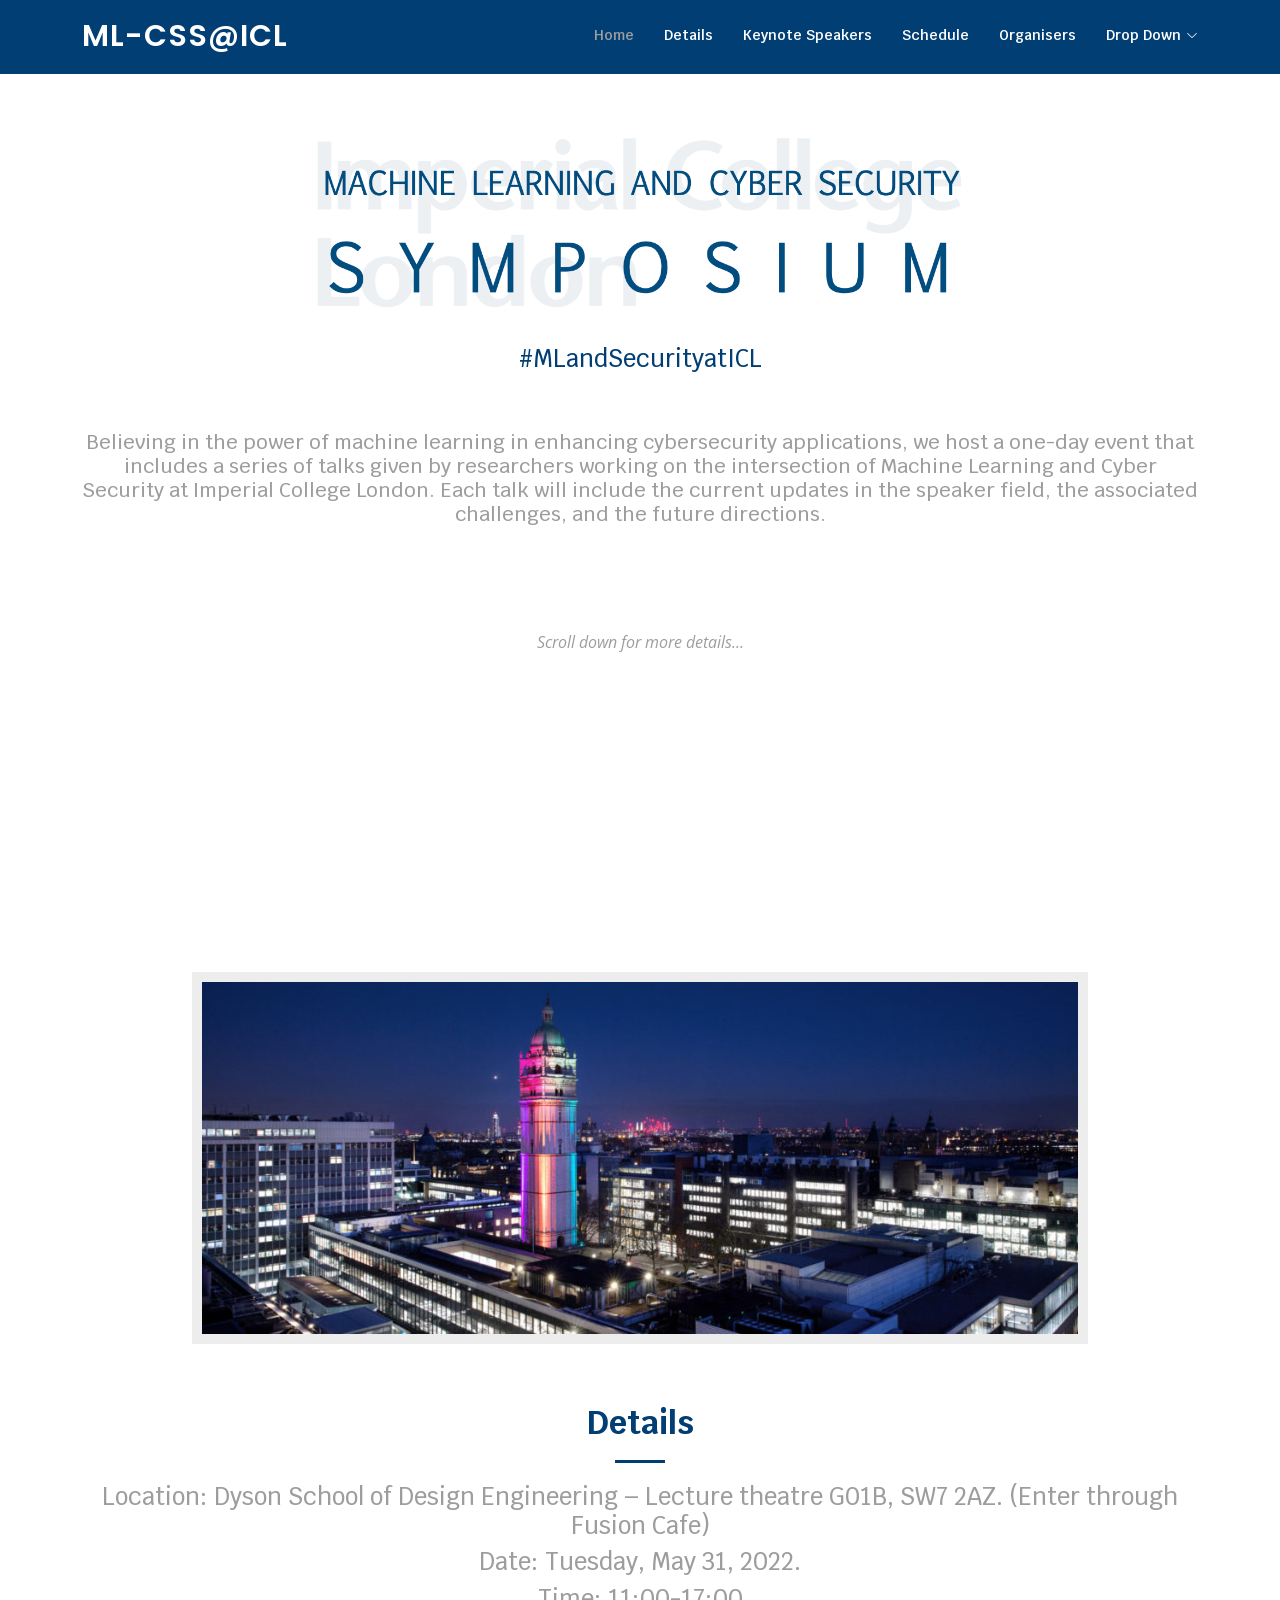
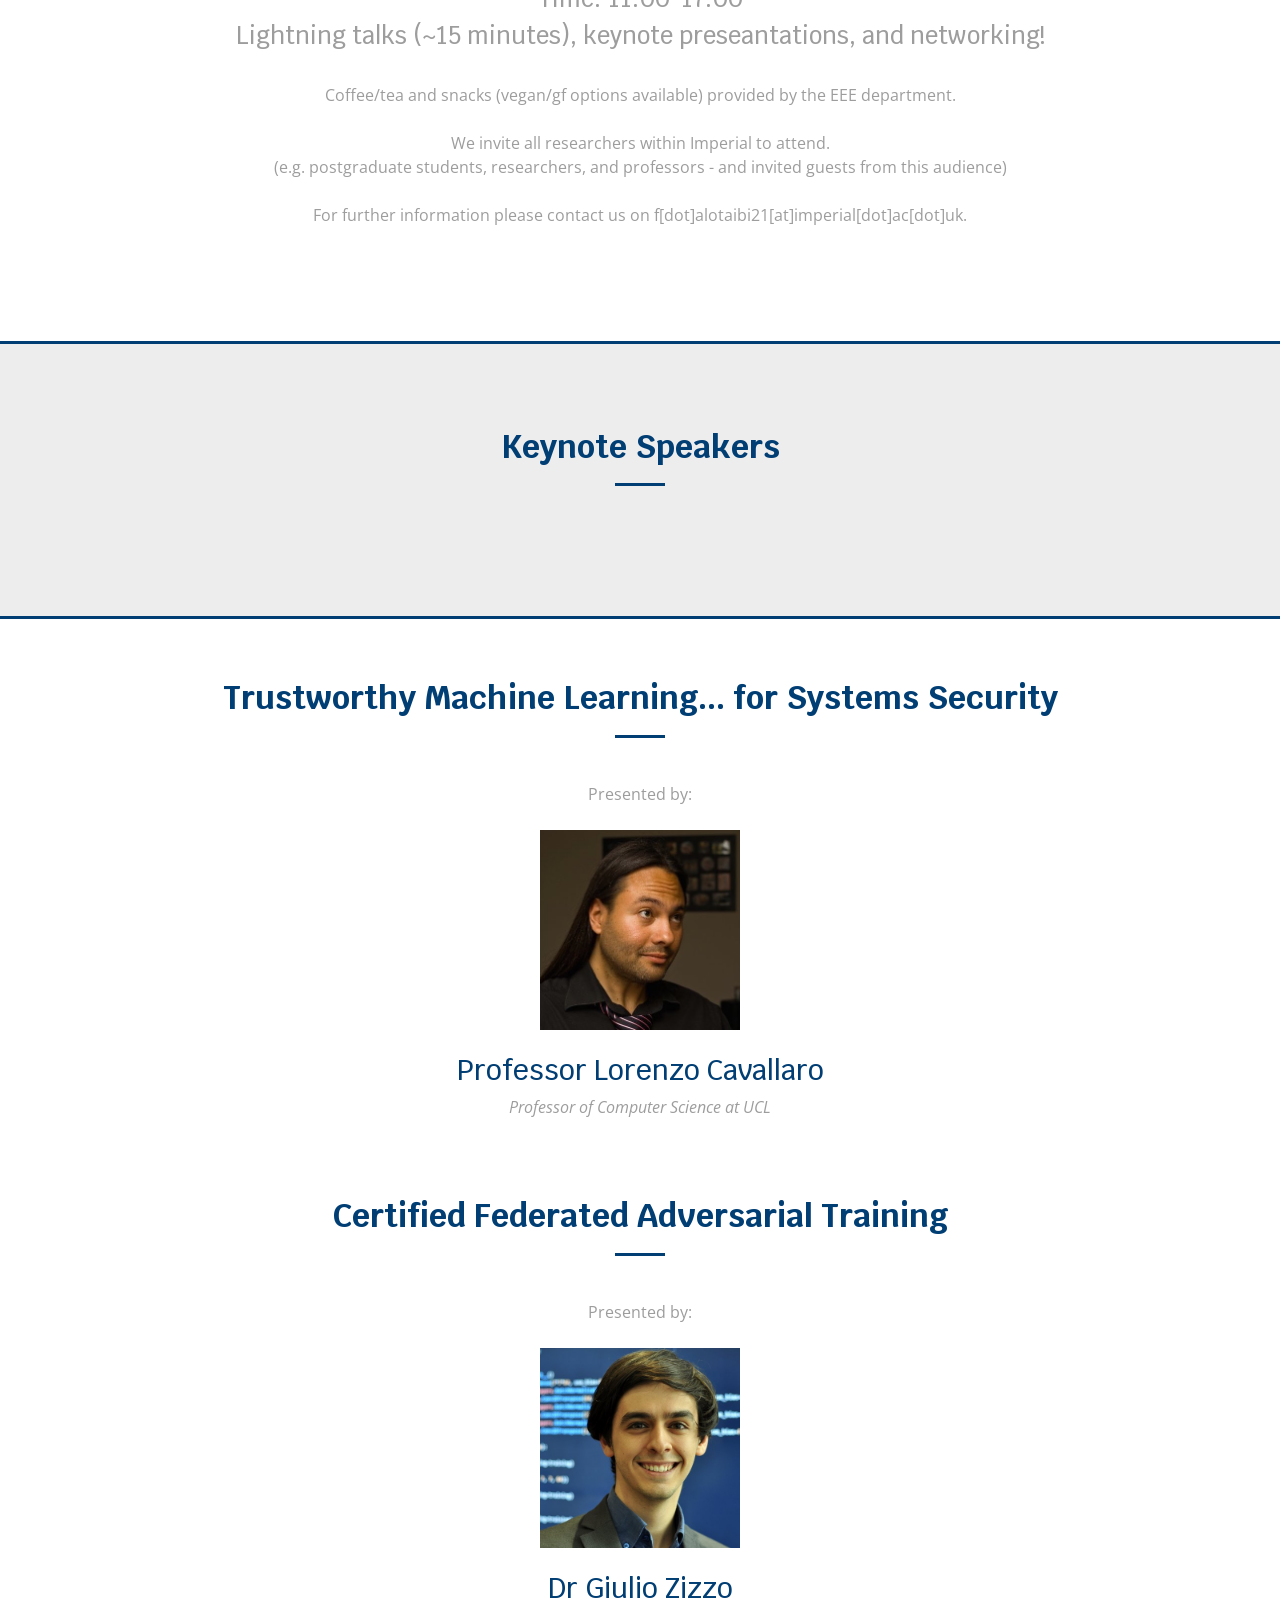
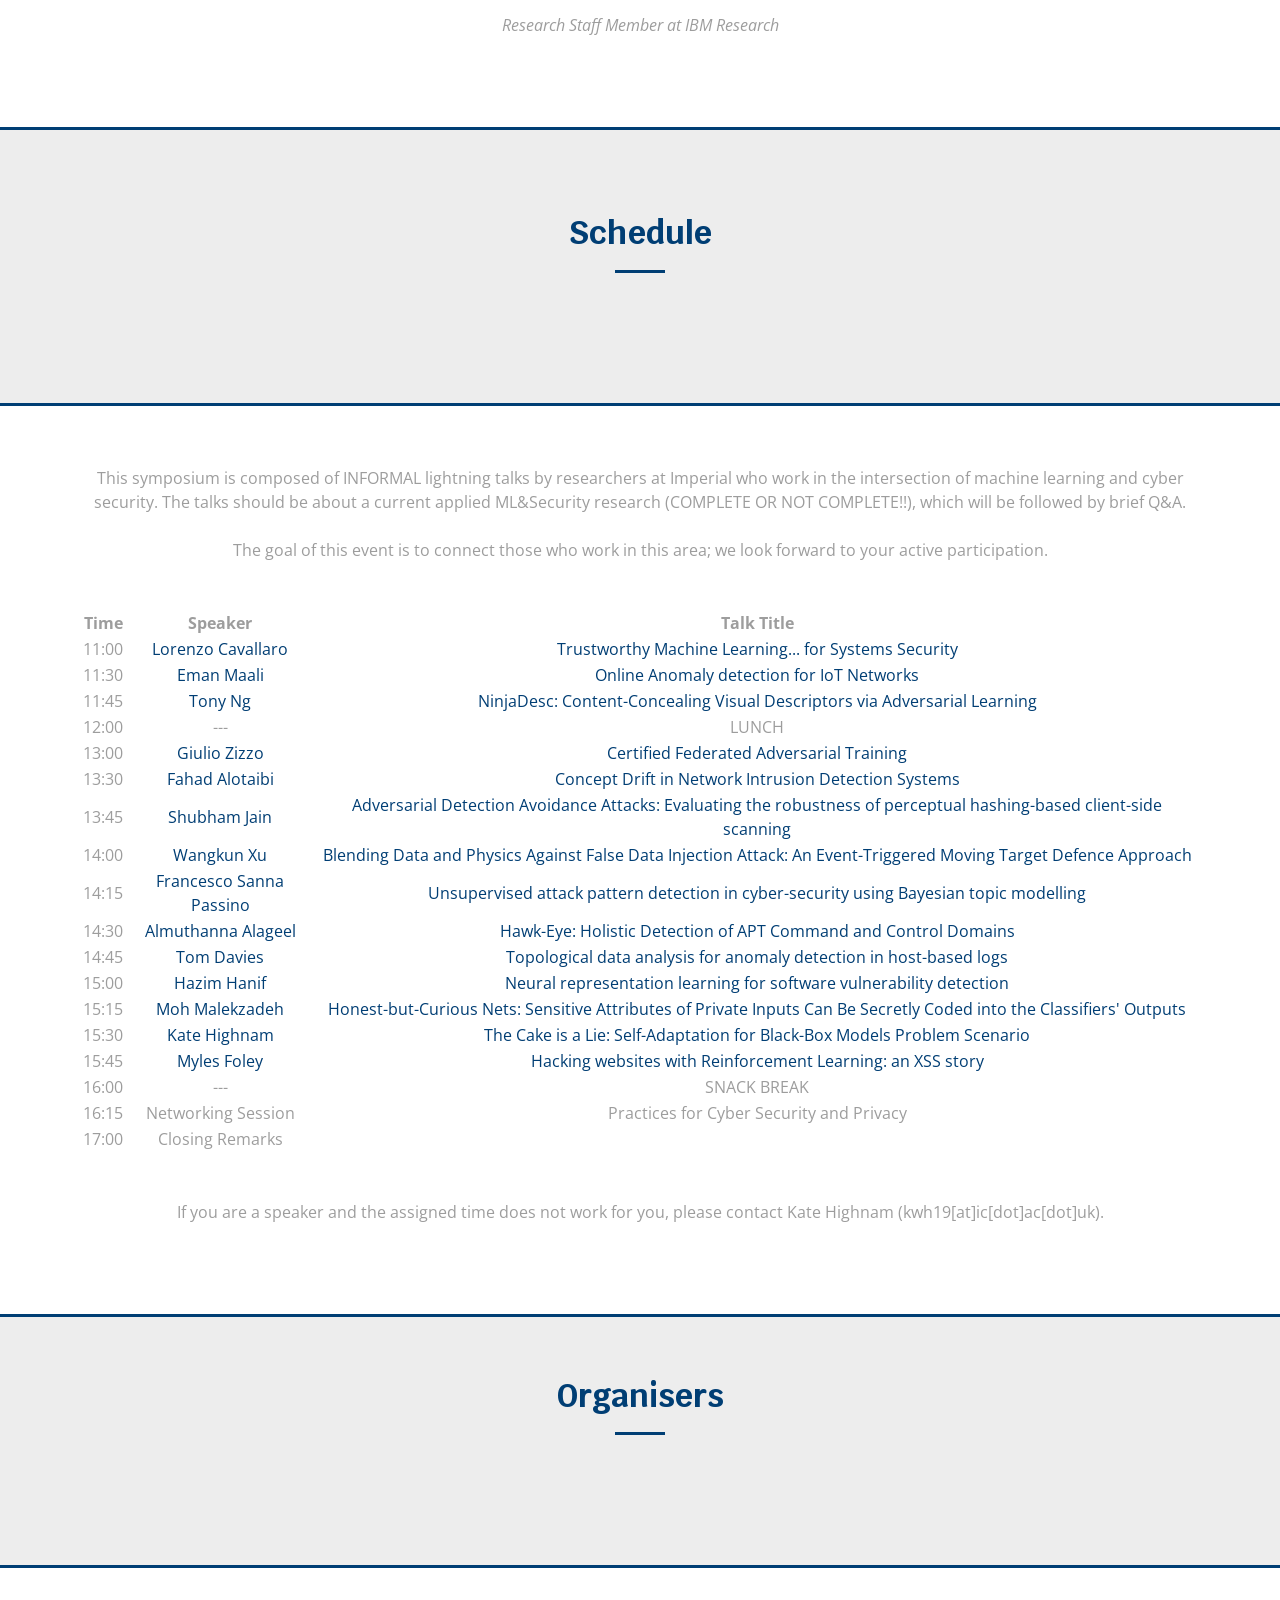
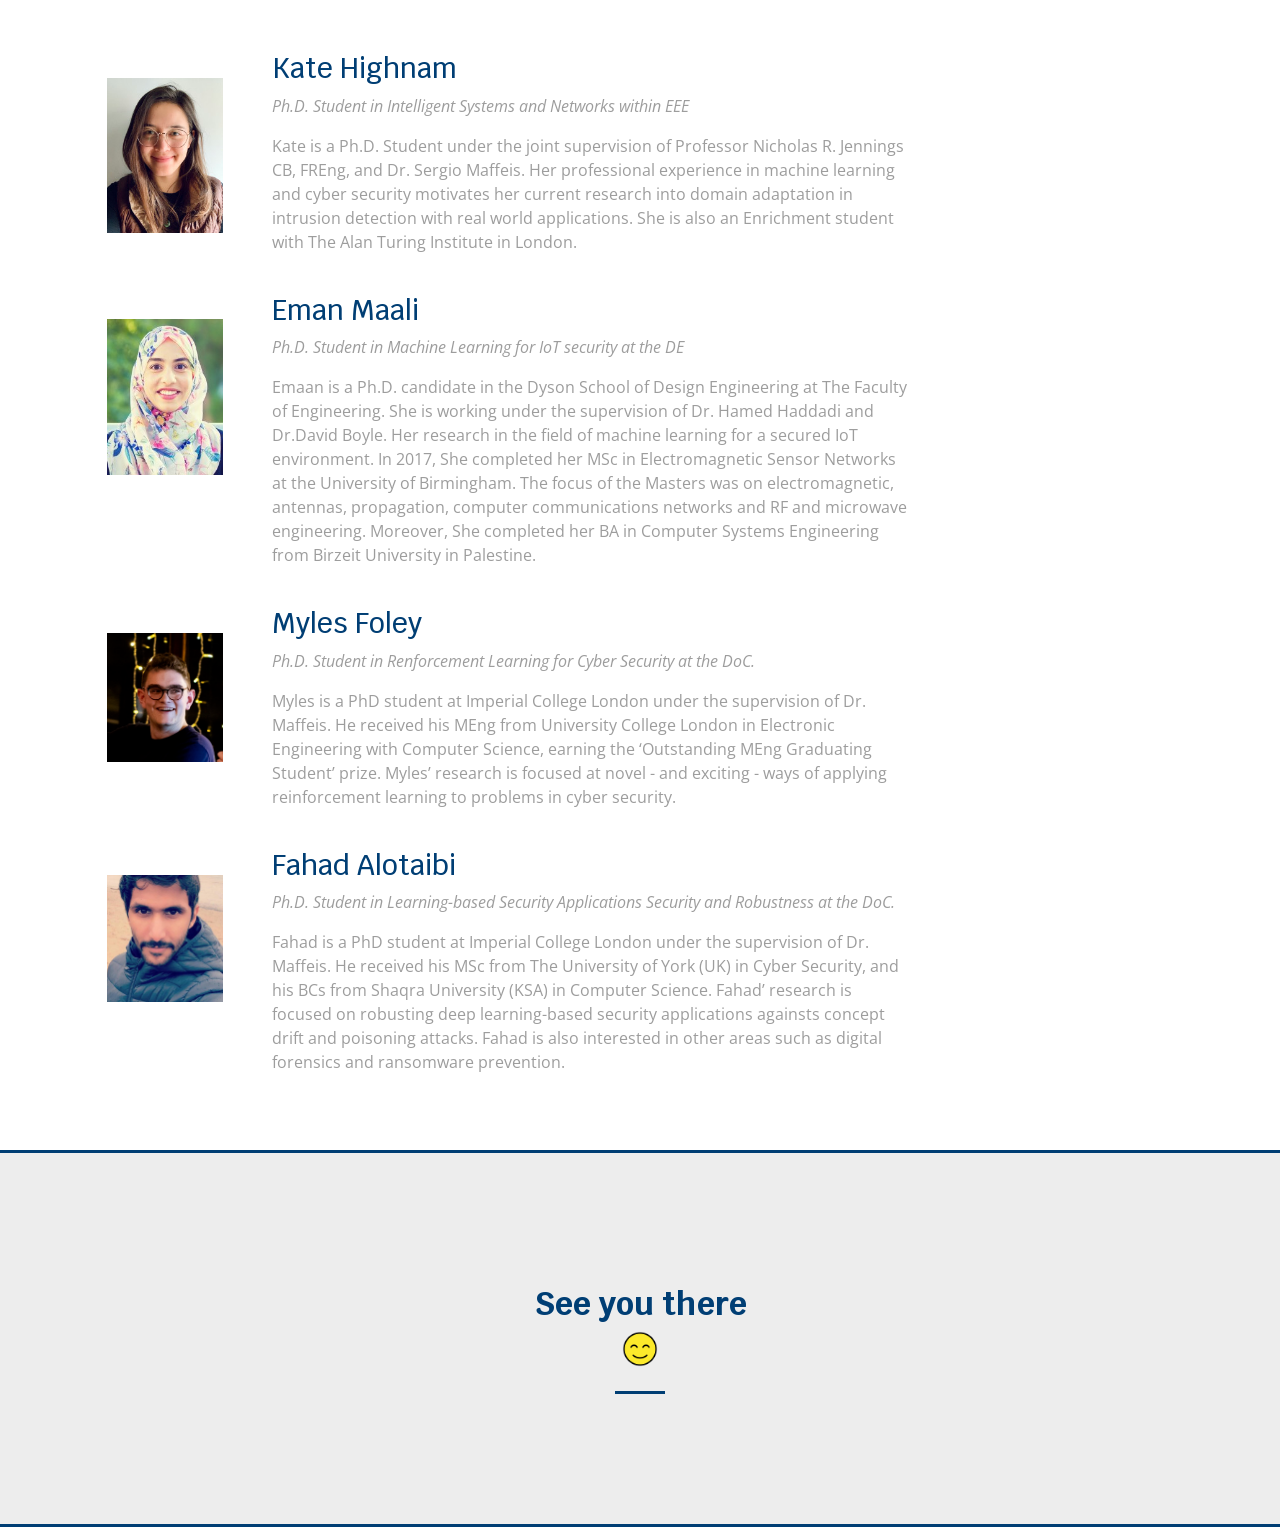
==== commit f4e02c34: "Update index.html" ====
--- a/old/2022/index.html
+++ b/old/2022/index.html
@@ -58,9 +58,16 @@
           <li><a class="nav-link scrollto" href="#speakers">Keynote Speakers</a></li>          
           <li><a class="nav-link scrollto" href="#schedule">Schedule</a></li>
           <li><a class="nav-link scrollto" href="#organisers">Organisers</a></li> 
-	  <li>  <div class="dropdown-content">
-    <p>Hello World!</p>
-  </div></li> 
+	  <li class="dropdown"><a href="#"><span>Drop Down</span> <i class="bi bi-chevron-down"></i></a>
+            <ul>
+              <li><a href="#">Previous Symposiums</a></li>
+              <li class="dropdown"><a href="#"><span>Deep Drop Down</span> <i class="bi bi-chevron-right"></i></a>
+                <ul>
+                  <li><a href="assets/old">2022</a></li>
+                </ul>
+              </li>
+            </ul>
+          </li>
         </ul>
         <i class="bi bi-list mobile-nav-toggle"></i>
       </nav><!-- .navbar -->
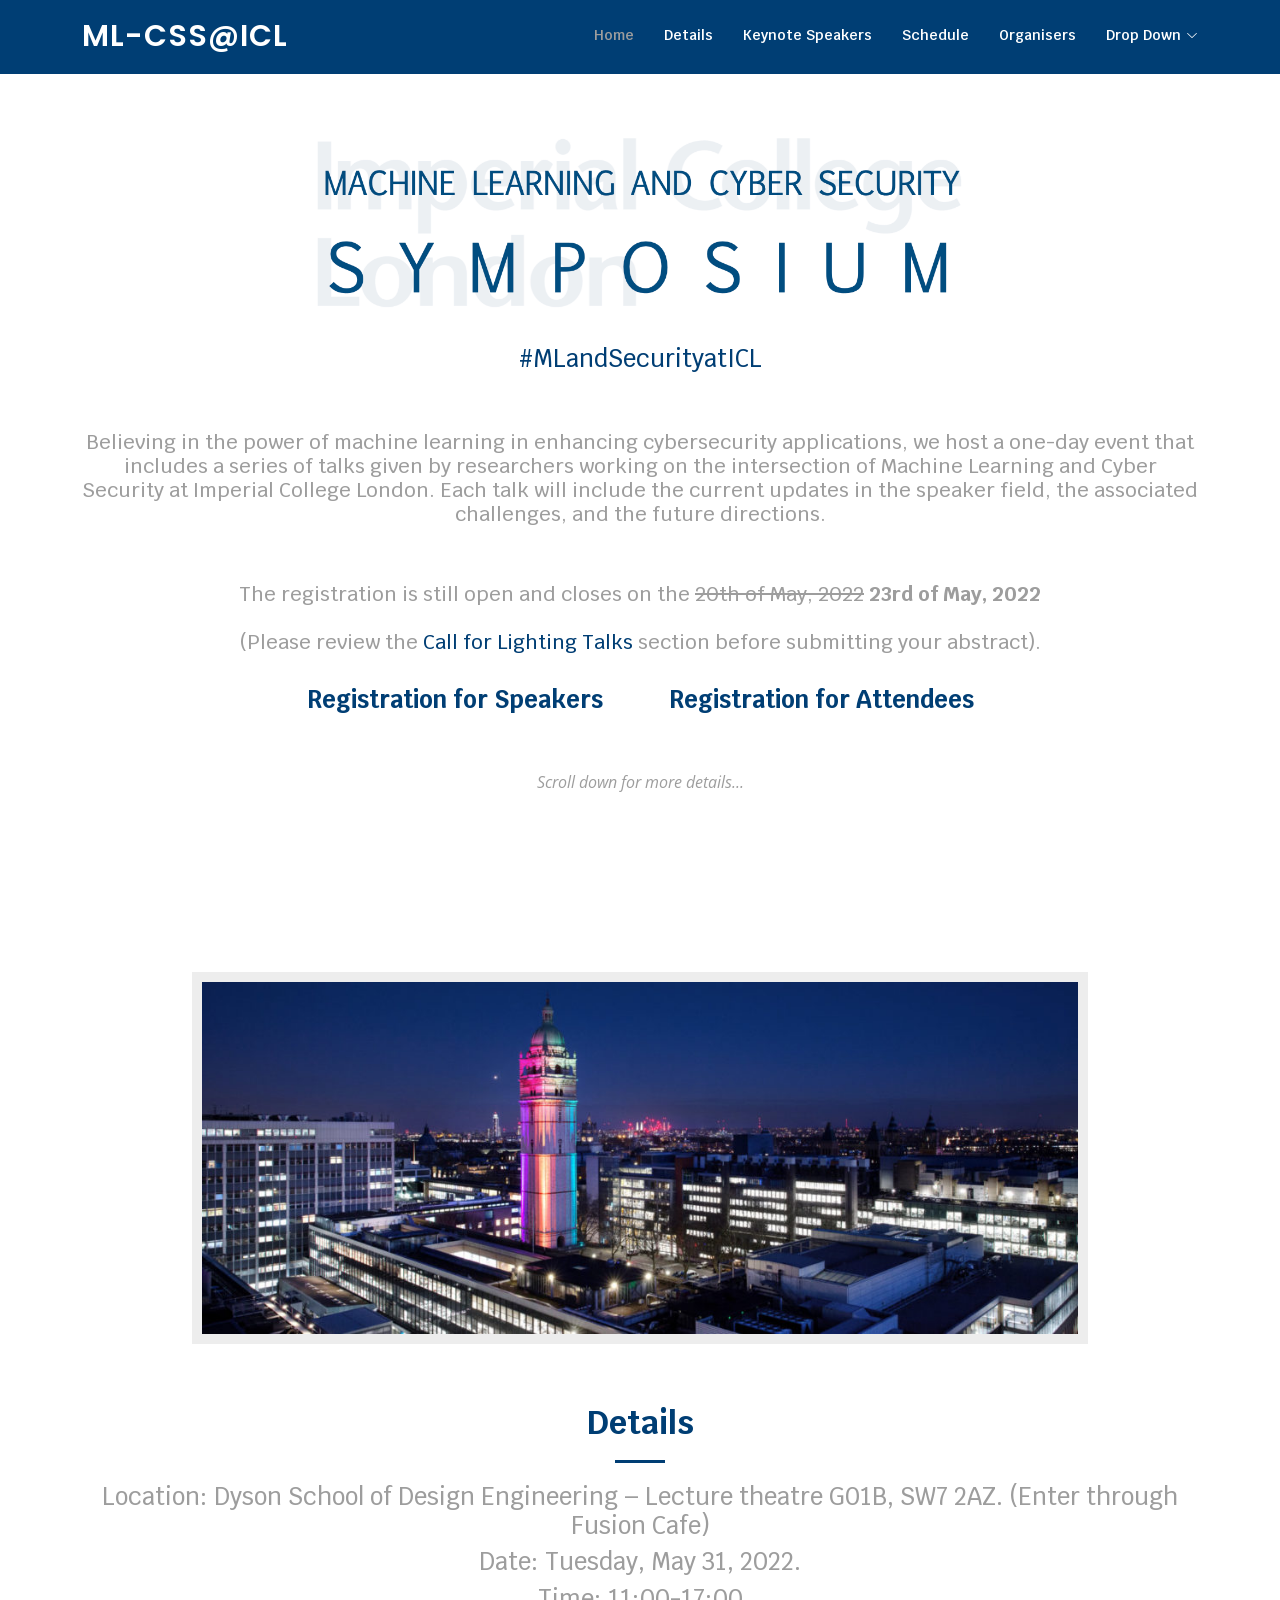
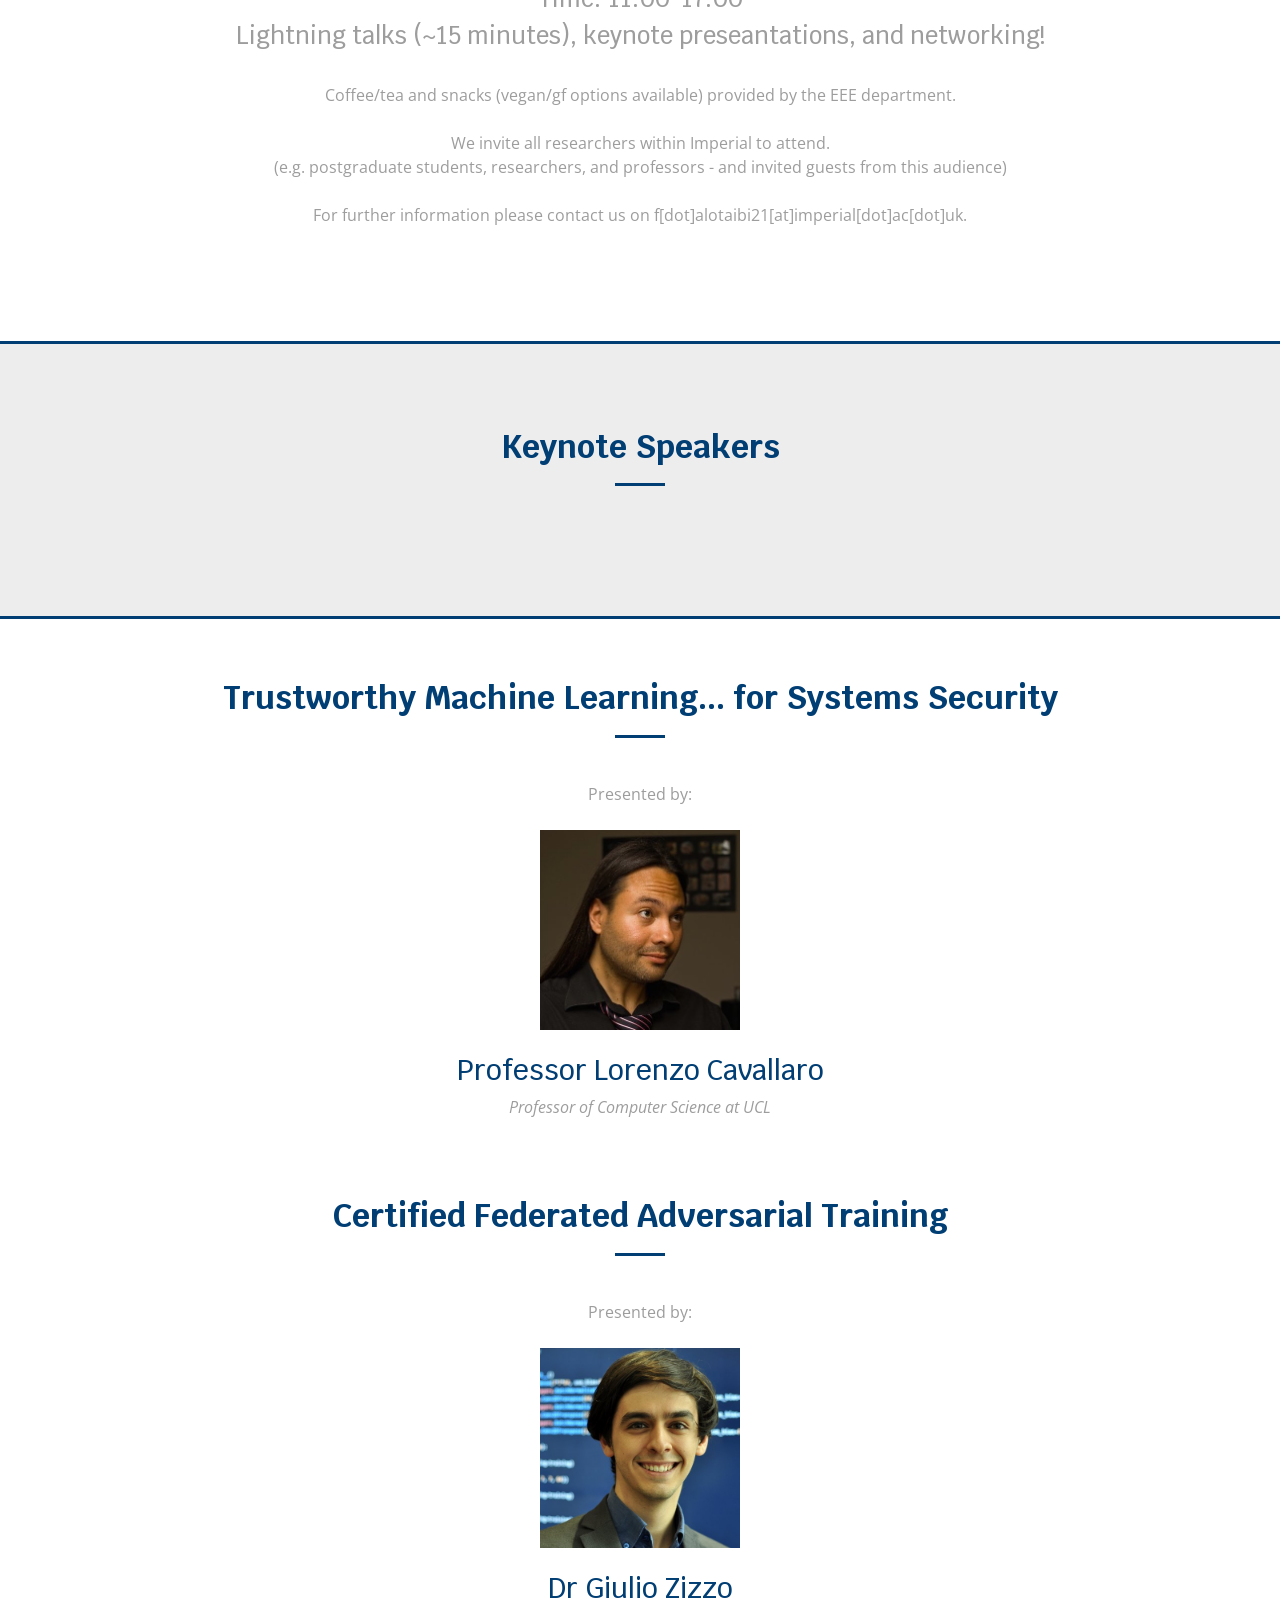
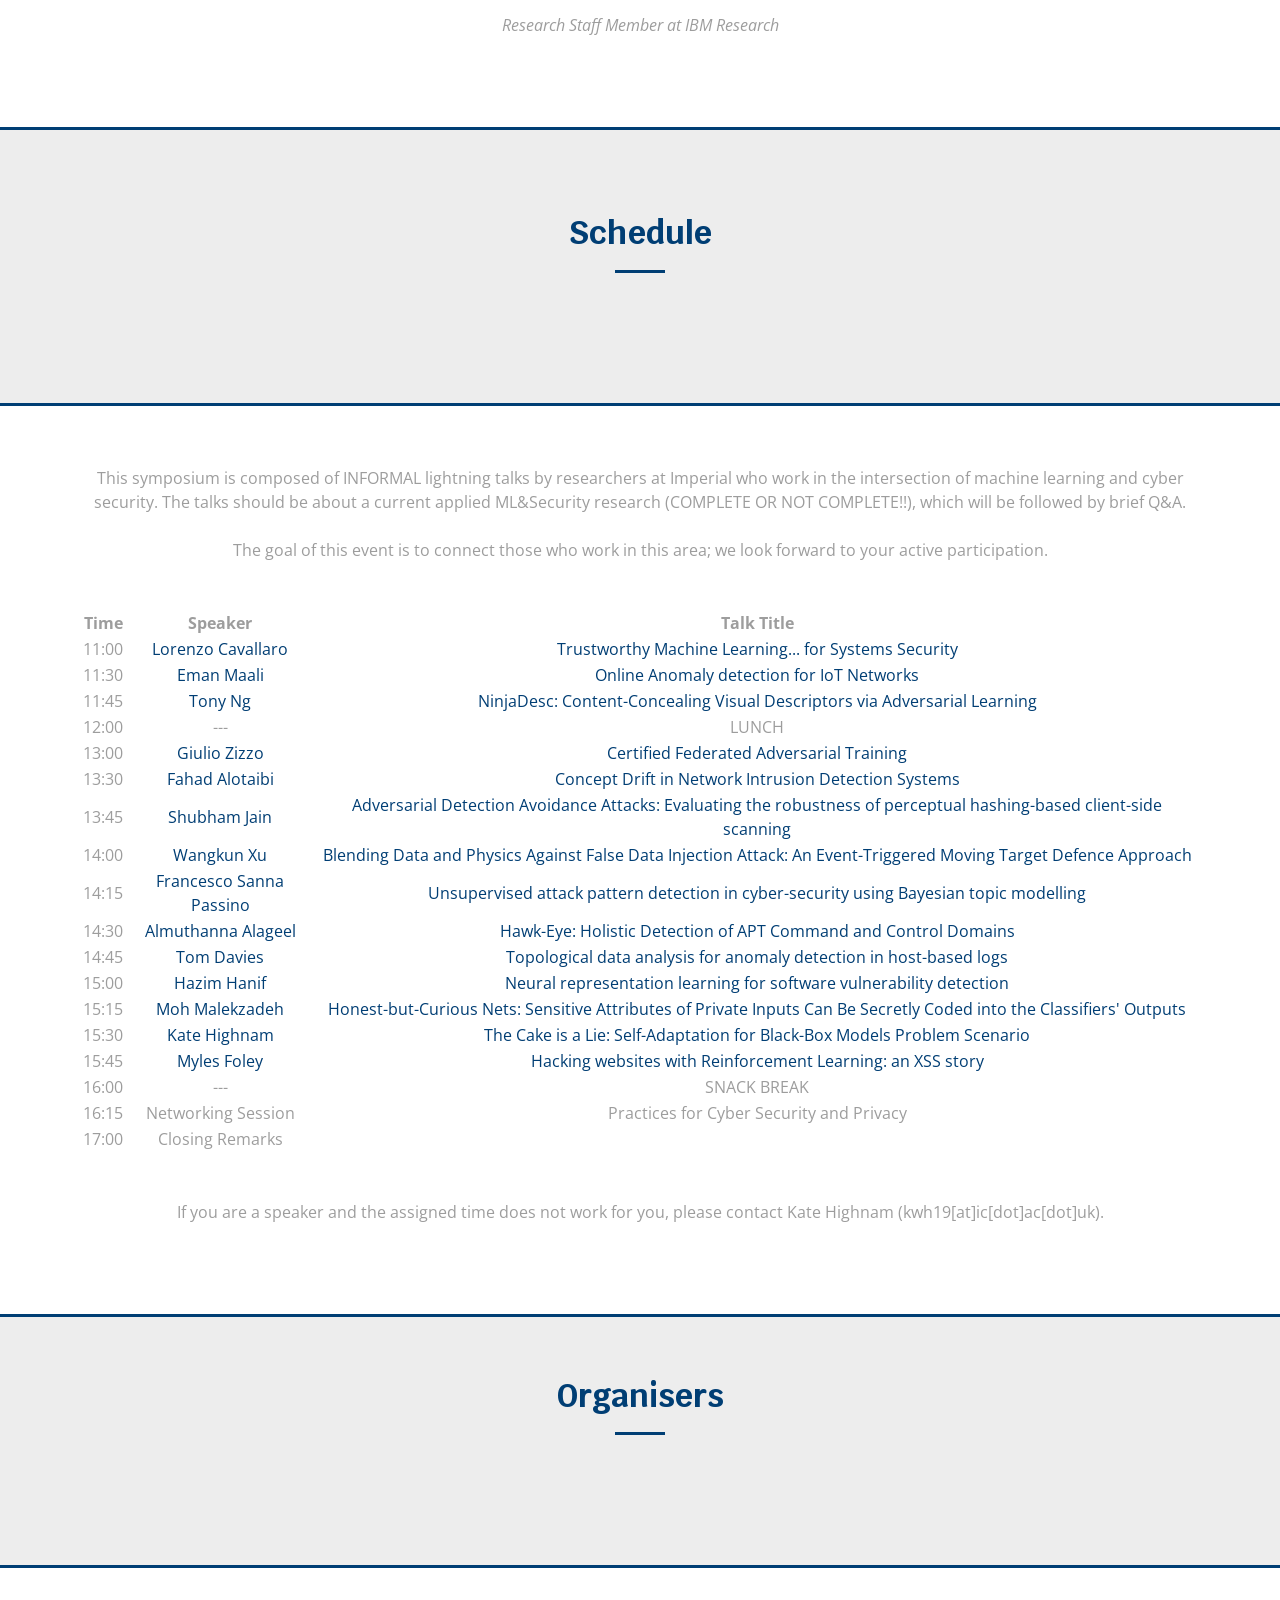
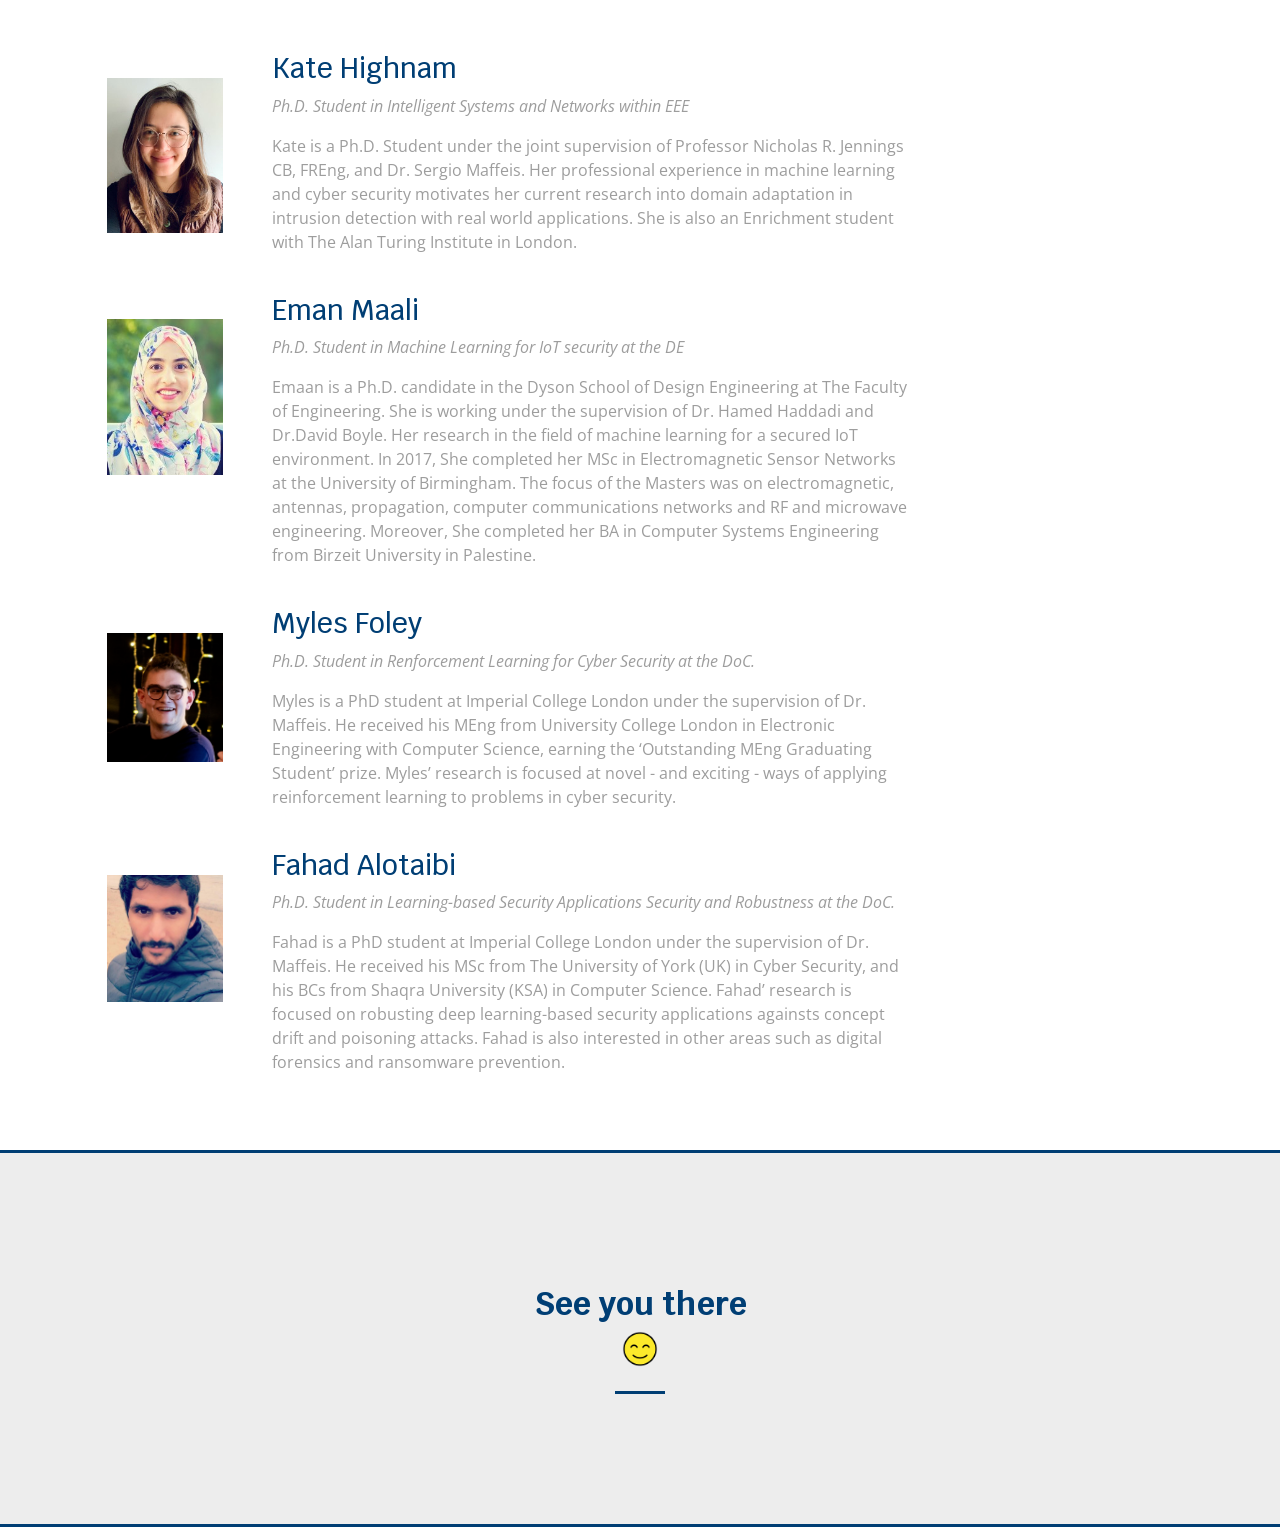
==== commit 47cbdad9: "Update index.html" ====
--- a/old/2022/index.html
+++ b/old/2022/index.html
@@ -86,15 +86,14 @@
       <br/><br/>
       <h5>Believing in the power of machine learning in enhancing cybersecurity applications, we host a one-day event that includes a series of talks given by researchers working on the intersection of Machine Learning and Cyber Security at Imperial College London. Each talk will include the current updates in the speaker field, the associated challenges, and the future directions.</h5>
       <br/> <br/>
-<!-- 
+
       <h5> The registration is still open and closes on the <del>20th of May, 2022</del> <b>23rd of May, 2022 </b>
         <br/>
         <br/>
         (Please review the <a href="#talks">Call for Lighting Talks</a> section before submitting your abstract).
  </h5>
       <br/>
-      <h4><a href="https://forms.office.com/r/49wBTnMhtq"><b>Registration for Speakers </b></a>         &nbsp; &nbsp; &nbsp; &nbsp; &#160;   <a href="https://forms.office.com/r/KTfzjFWsCw"><b>Registration for Attendees</b></a></h4>
- -->
+      <h4><a href="https://forms.office.com/e/b37UtdeB51"><b>Registration for Speakers </b></a>         &nbsp; &nbsp; &nbsp; &nbsp; &#160;   <a href="https://forms.office.com/e/BZtU5TwYQa"><b>Registration for Attendees</b></a></h4>
       <br/><br/>
       <p><i>Scroll down for more details...</i></p>
     </div>
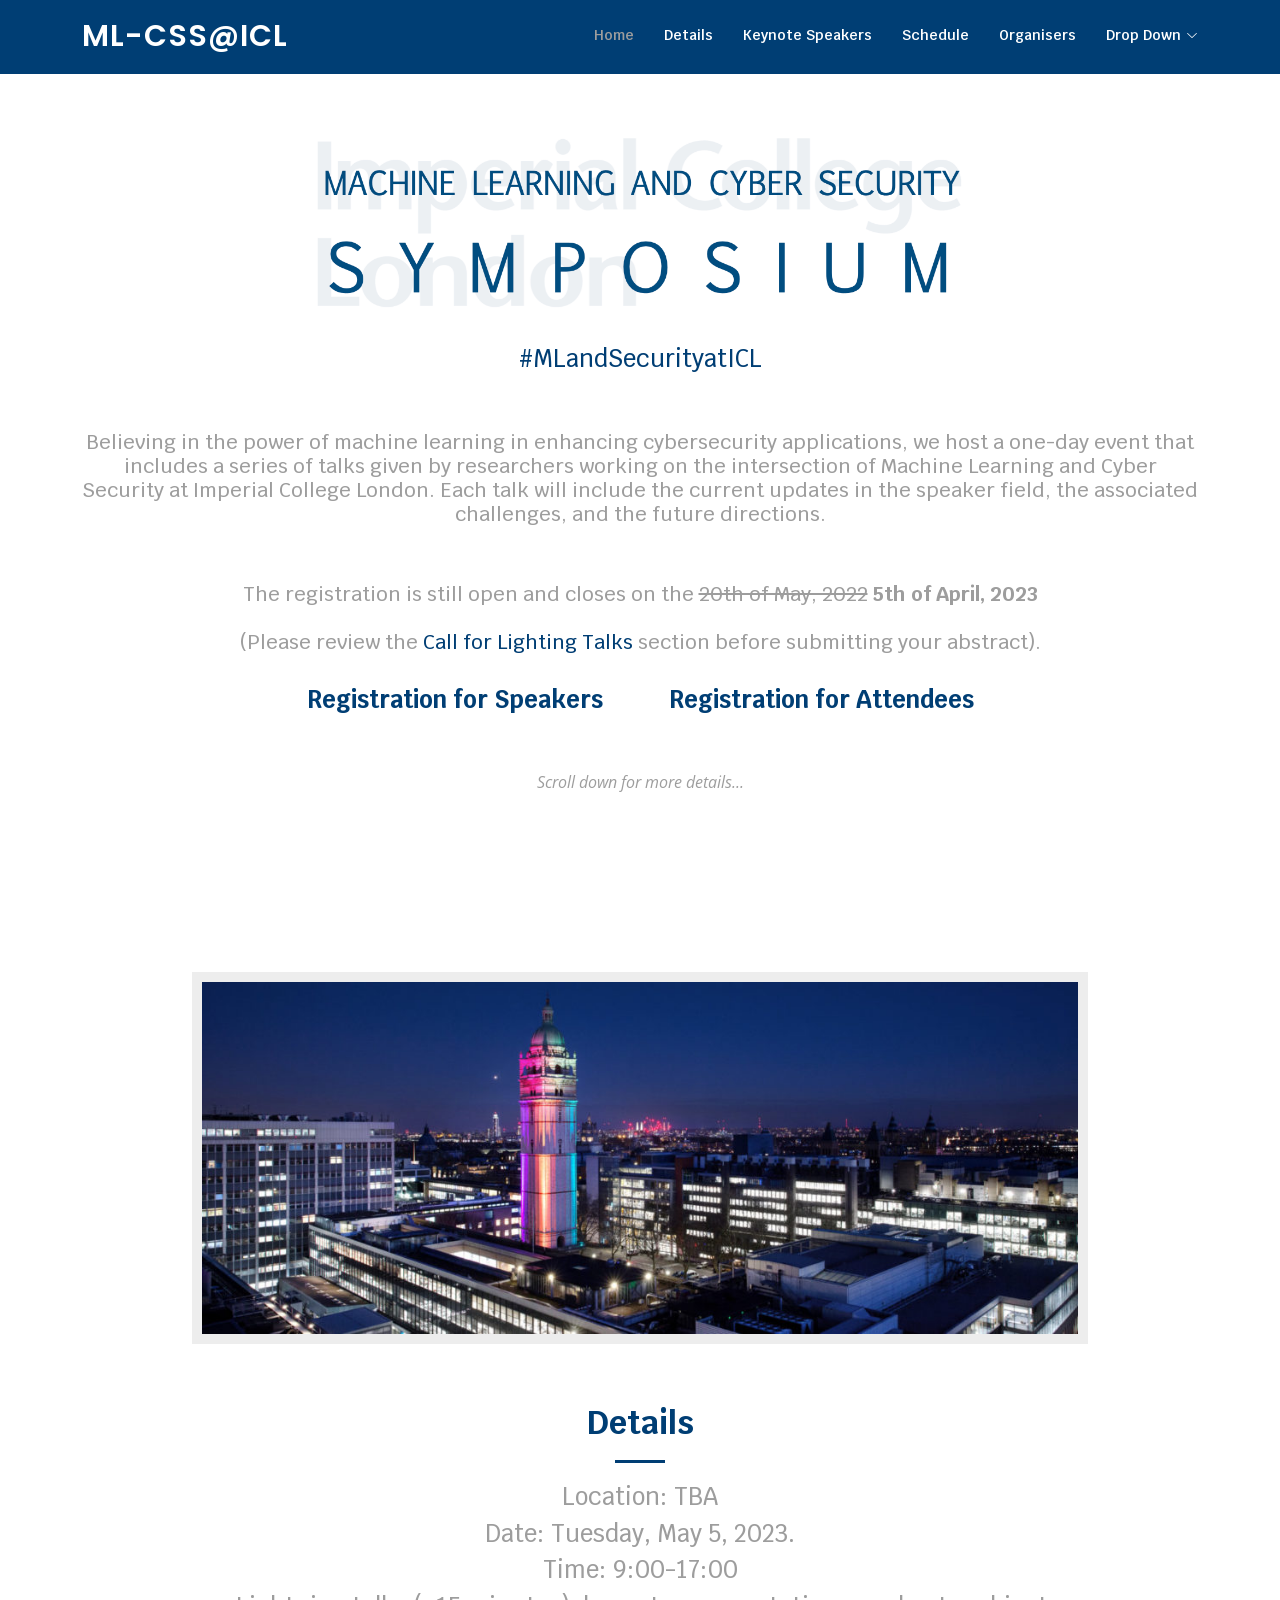
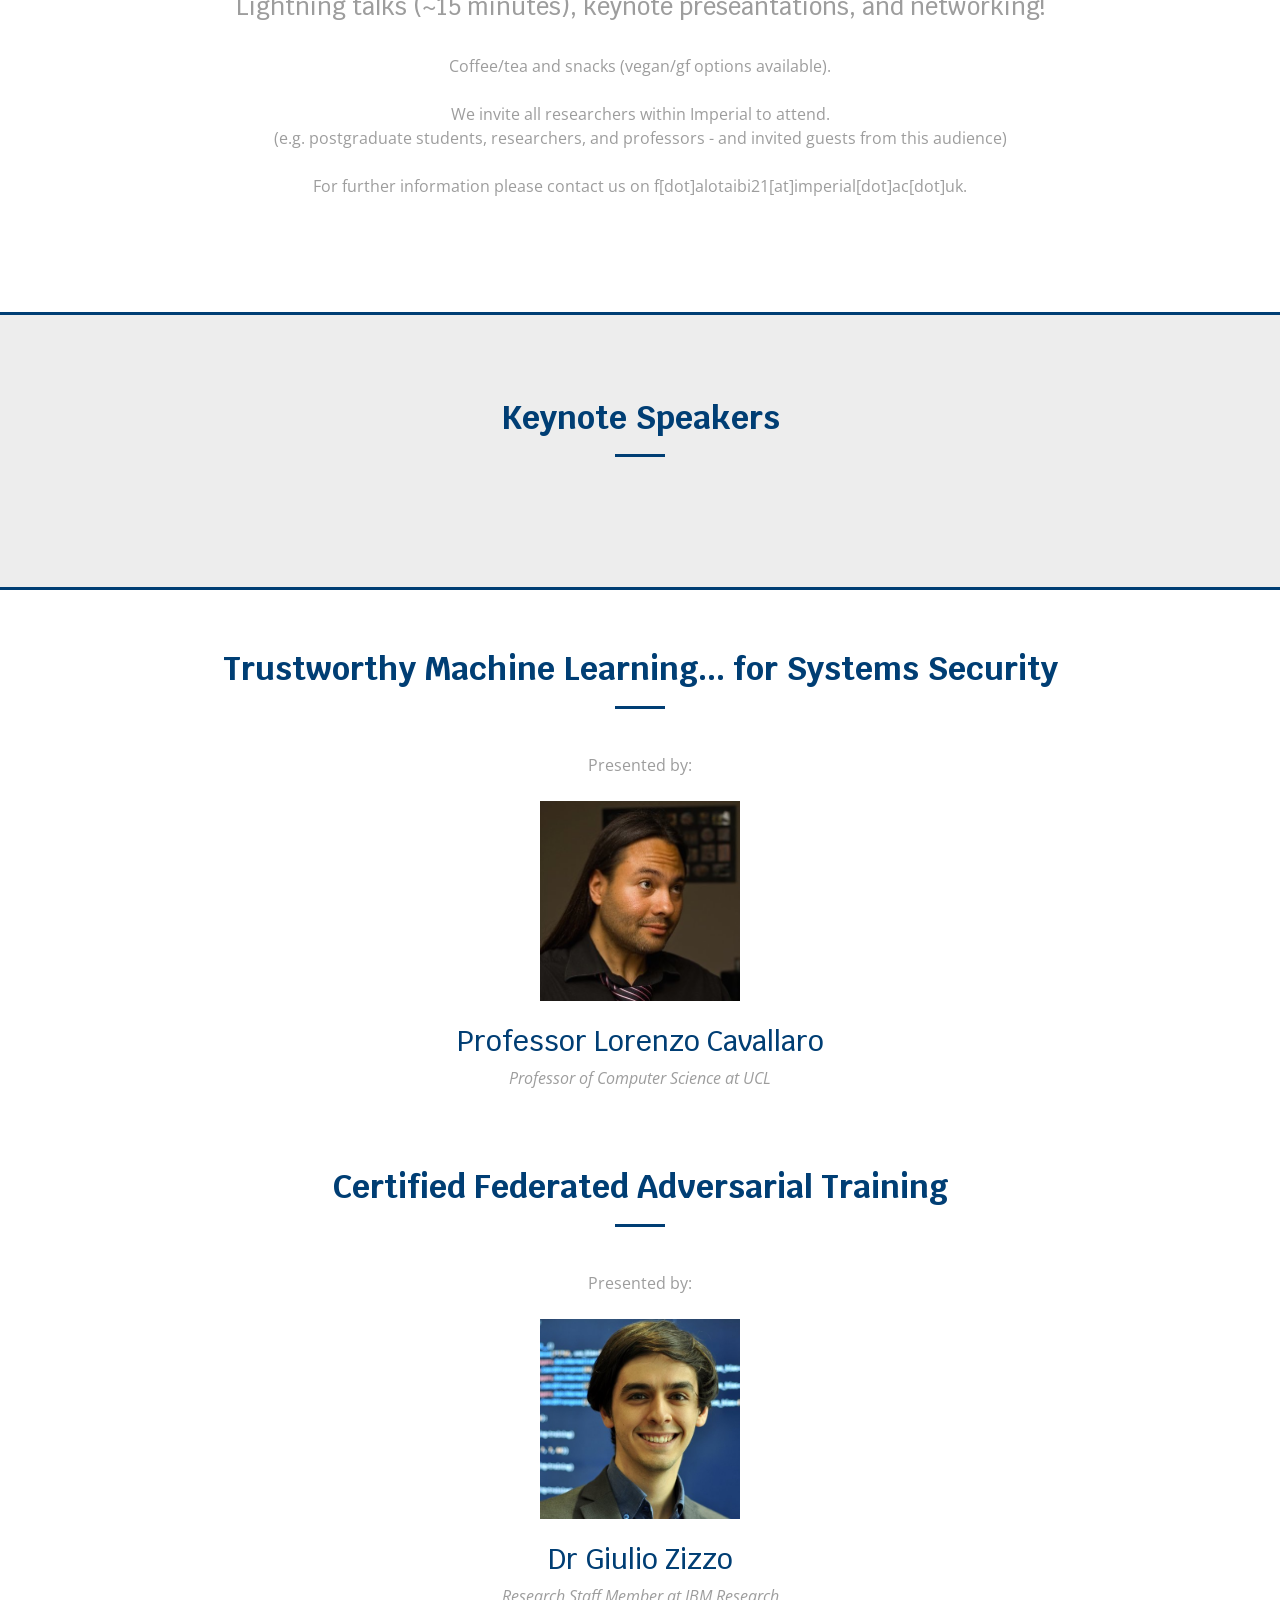
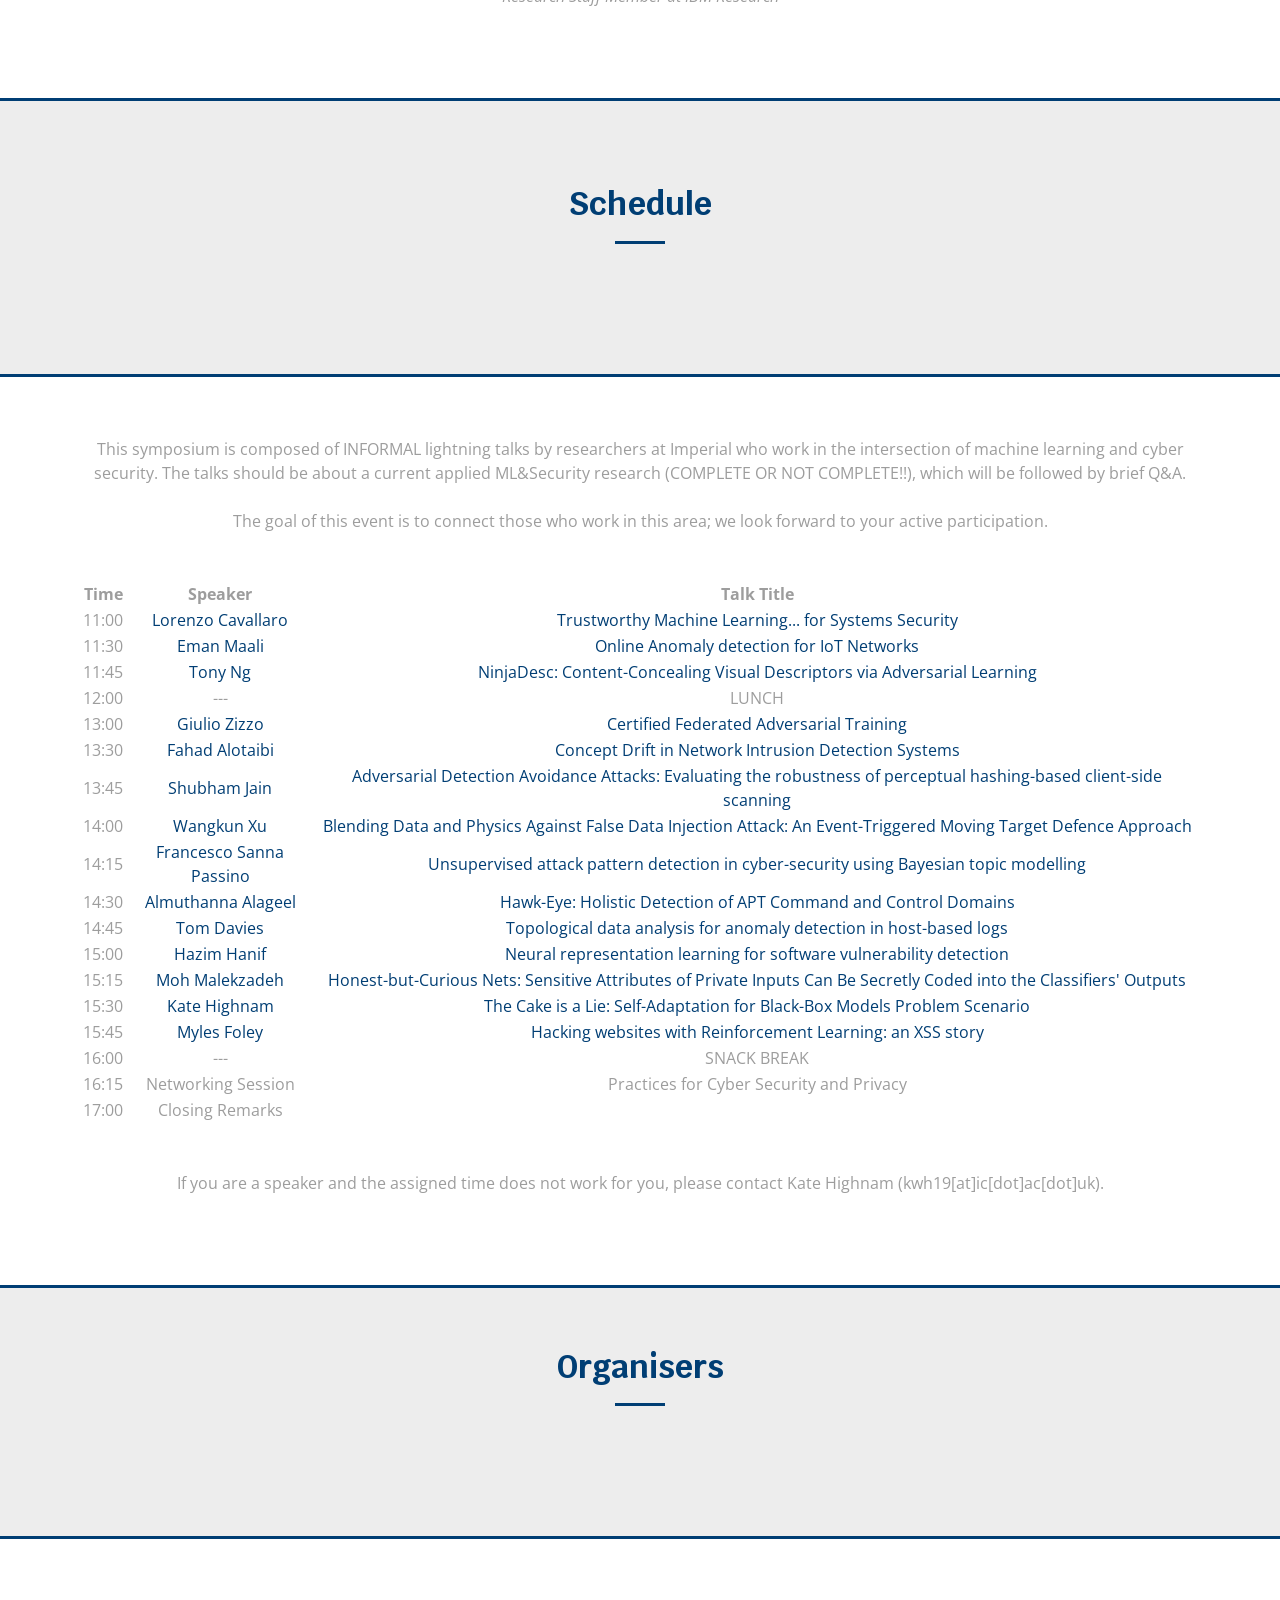
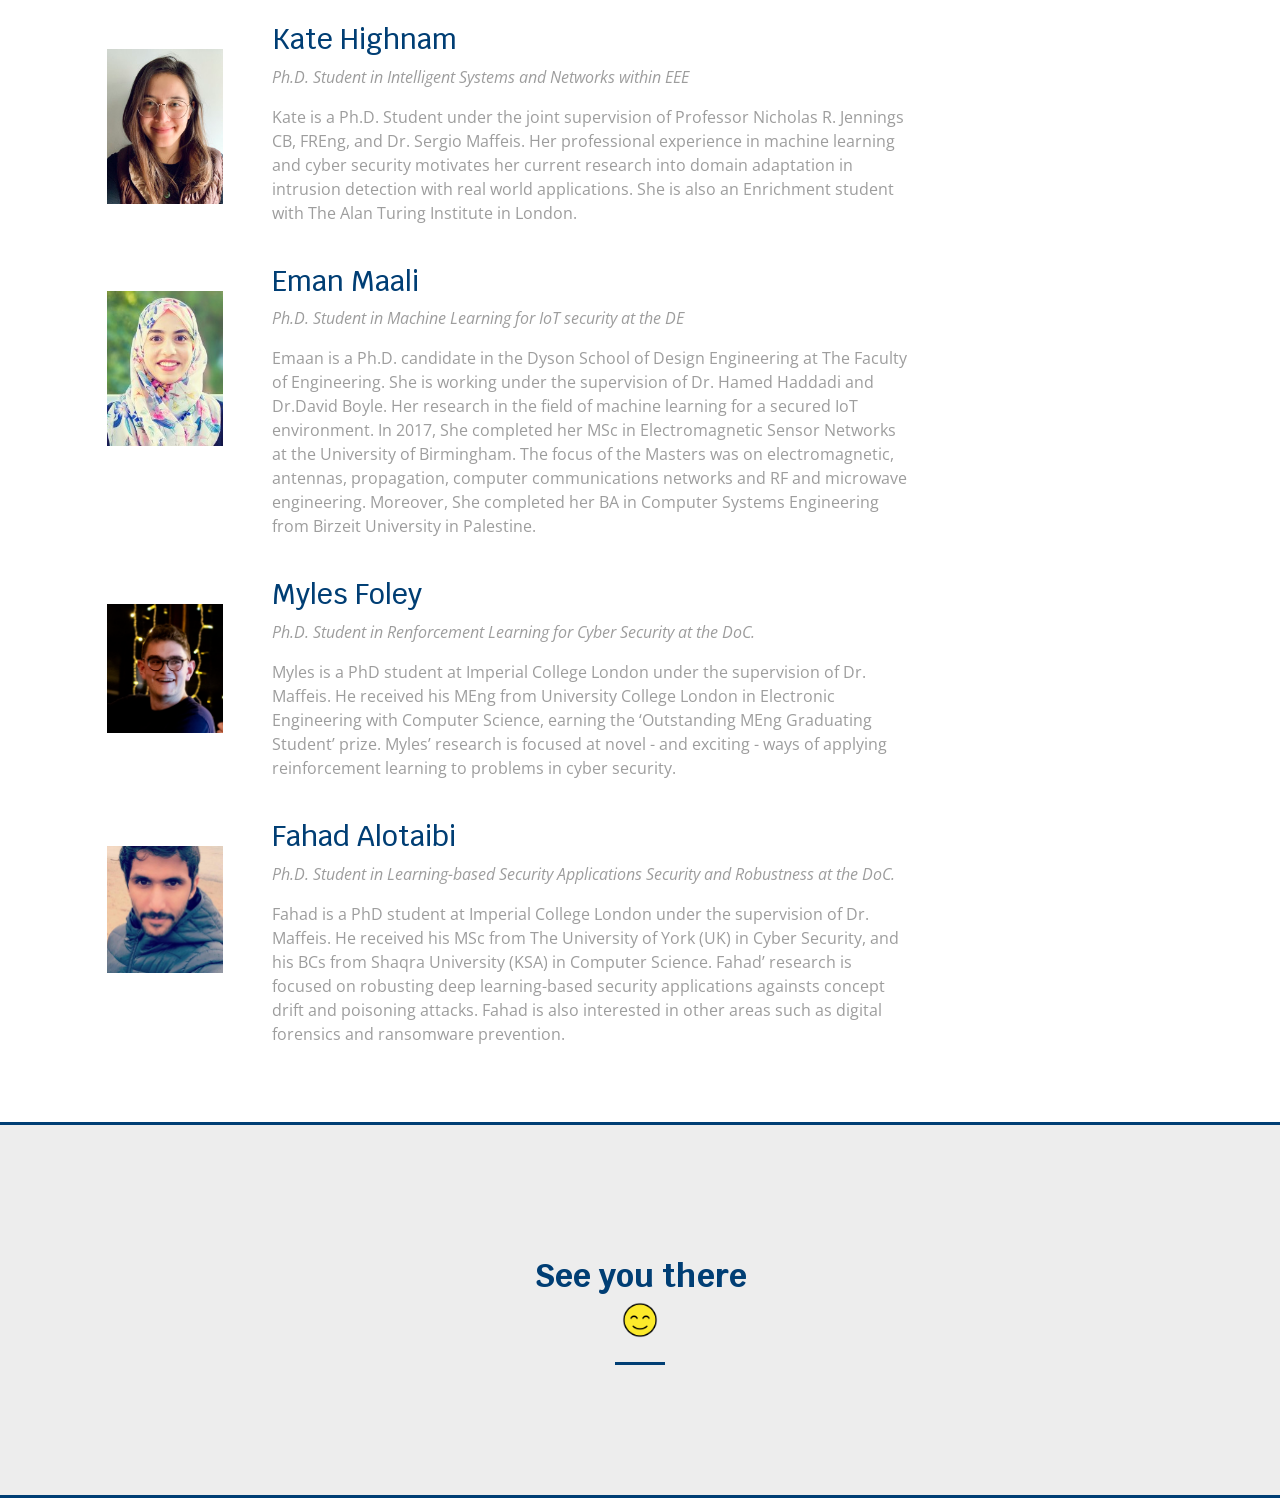
==== commit d0a8c4aa: "Update index.html" ====
--- a/old/2022/index.html
+++ b/old/2022/index.html
@@ -87,7 +87,7 @@
       <h5>Believing in the power of machine learning in enhancing cybersecurity applications, we host a one-day event that includes a series of talks given by researchers working on the intersection of Machine Learning and Cyber Security at Imperial College London. Each talk will include the current updates in the speaker field, the associated challenges, and the future directions.</h5>
       <br/> <br/>
 
-      <h5> The registration is still open and closes on the <del>20th of May, 2022</del> <b>23rd of May, 2022 </b>
+      <h5> The registration is still open and closes on the <del>20th of May, 2022</del> <b>5th of April, 2023 </b>
         <br/>
         <br/>
         (Please review the <a href="#talks">Call for Lighting Talks</a> section before submitting your abstract).
@@ -108,12 +108,12 @@
 
         <div class="section-title">
           <h2>Details</h2>
-          <p><h4> Location: Dyson School of Design Engineering – Lecture theatre G01B, SW7 2AZ. (Enter through Fusion Cafe)</h4></p>
-          <p><h4> Date: Tuesday, May 31, 2022.   </h4></p>
-          <p><h4> Time: 11:00-17:00 </h4></p>
+          <p><h4> Location: TBA</h4></p>
+          <p><h4> Date: Tuesday, May 5, 2023.   </h4></p>
+          <p><h4> Time: 9:00-17:00 </h4></p>
           <p><h4> Lightning talks (~15 minutes), keynote preseantations, and networking!  </h4></p>
           <br/>
-          <p>Coffee/tea and snacks (vegan/gf options available) provided by the EEE department.</p>
+          <p>Coffee/tea and snacks (vegan/gf options available).</p>
           <br/>
           <p>We invite all researchers within Imperial to attend. <br/>(e.g. postgraduate students, researchers, and professors - and invited guests from this audience)</p>
           <br/>
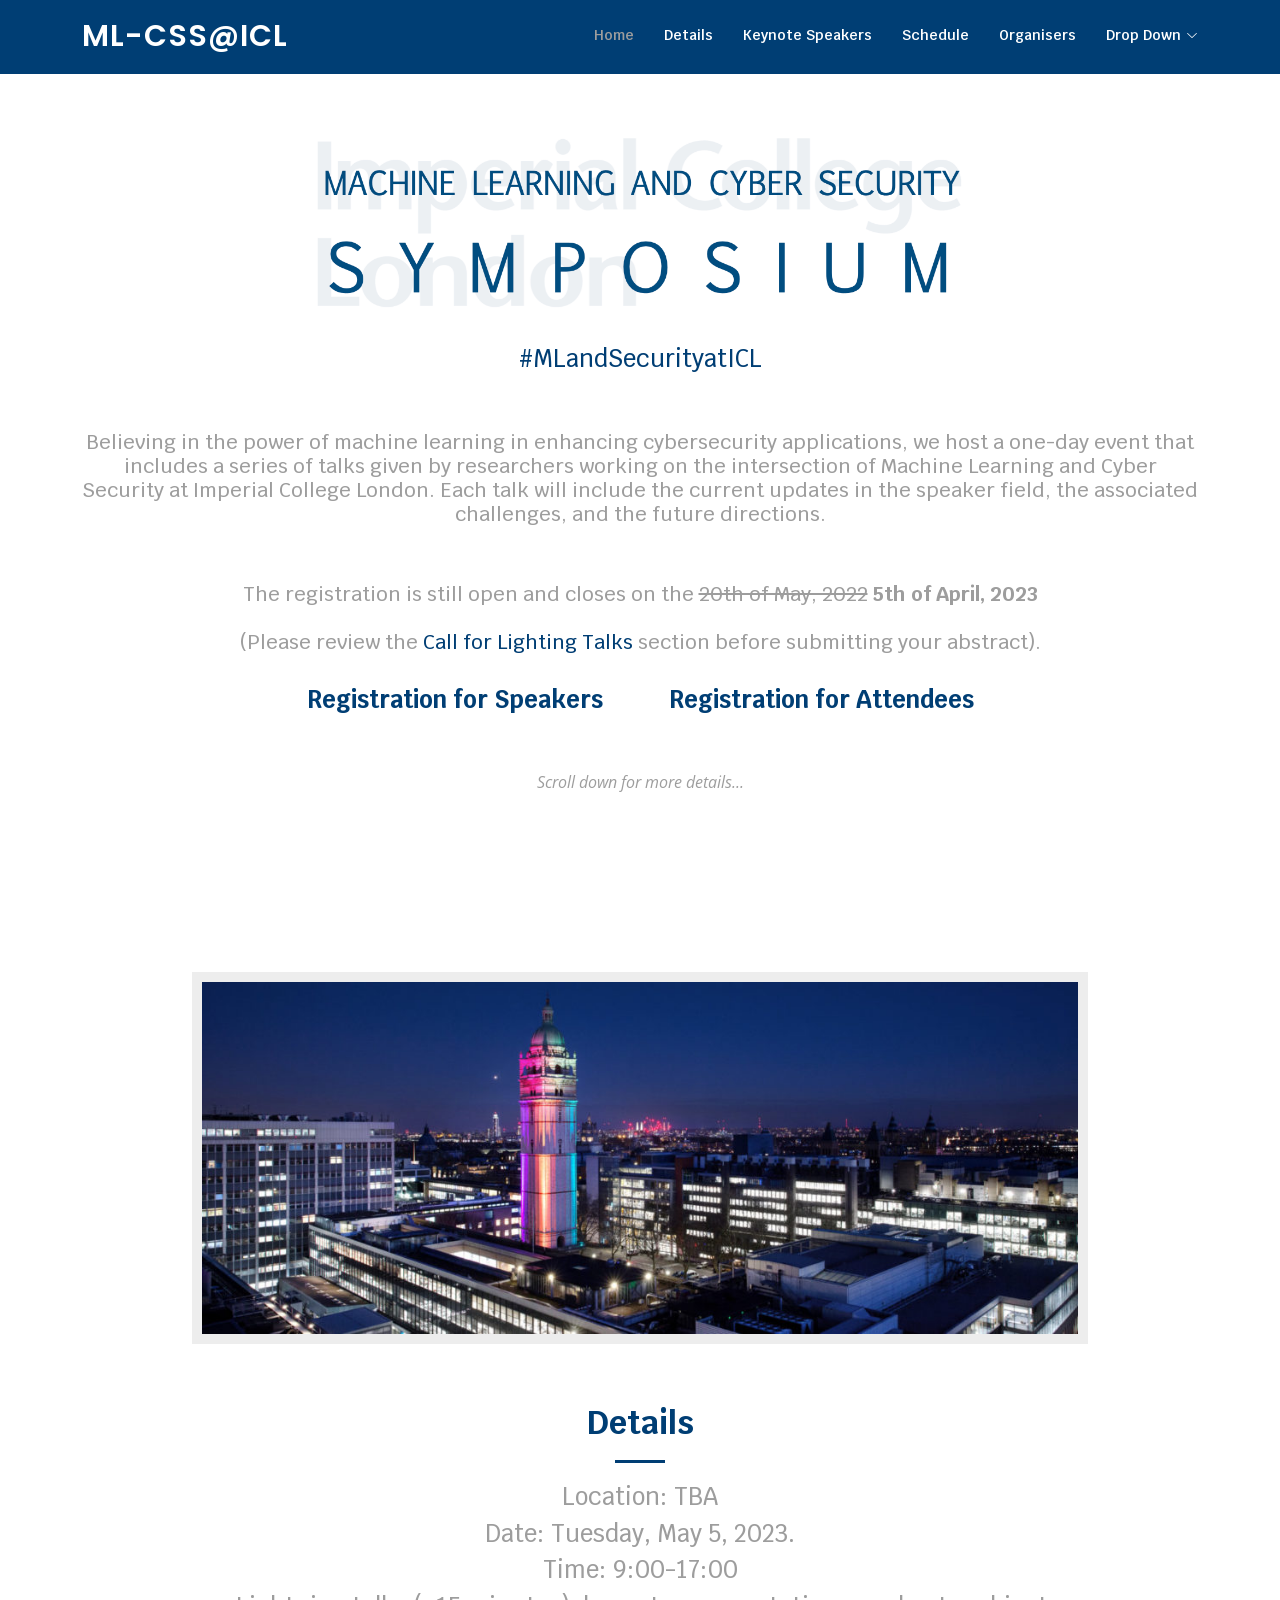
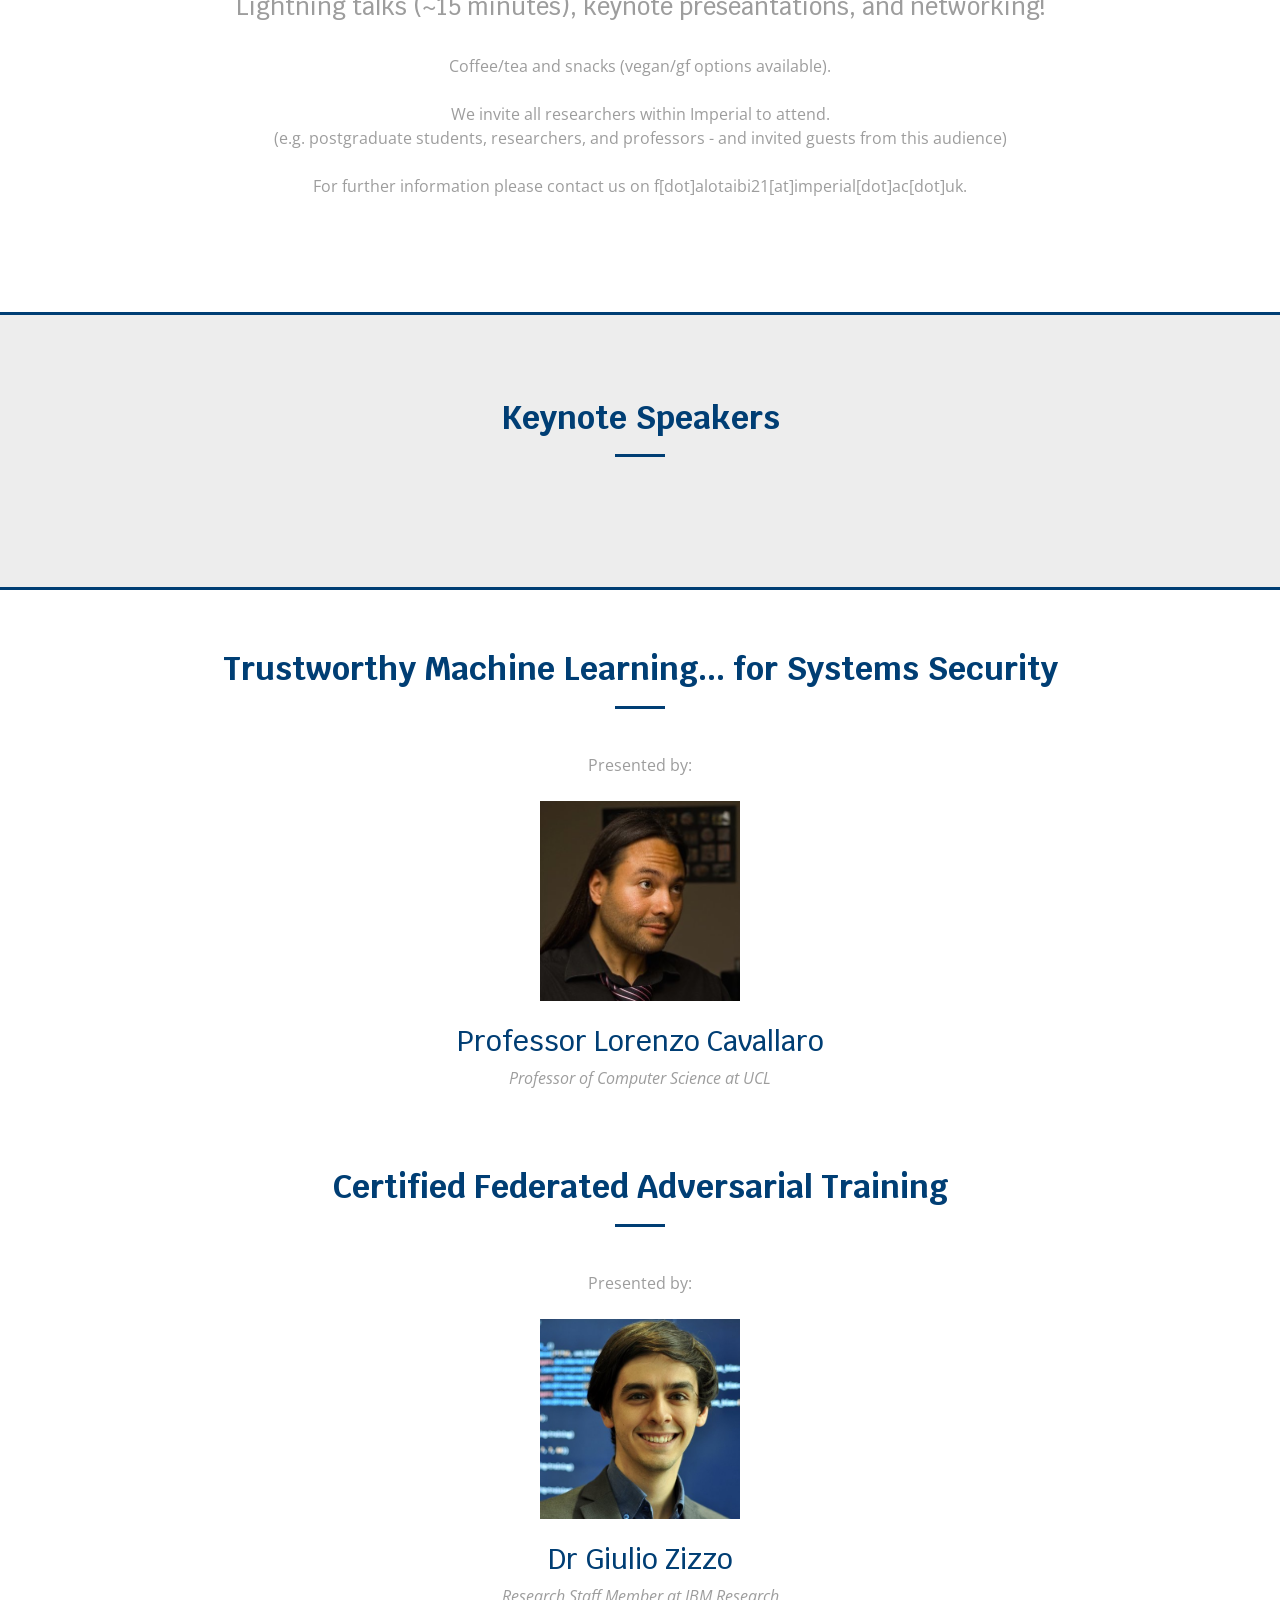
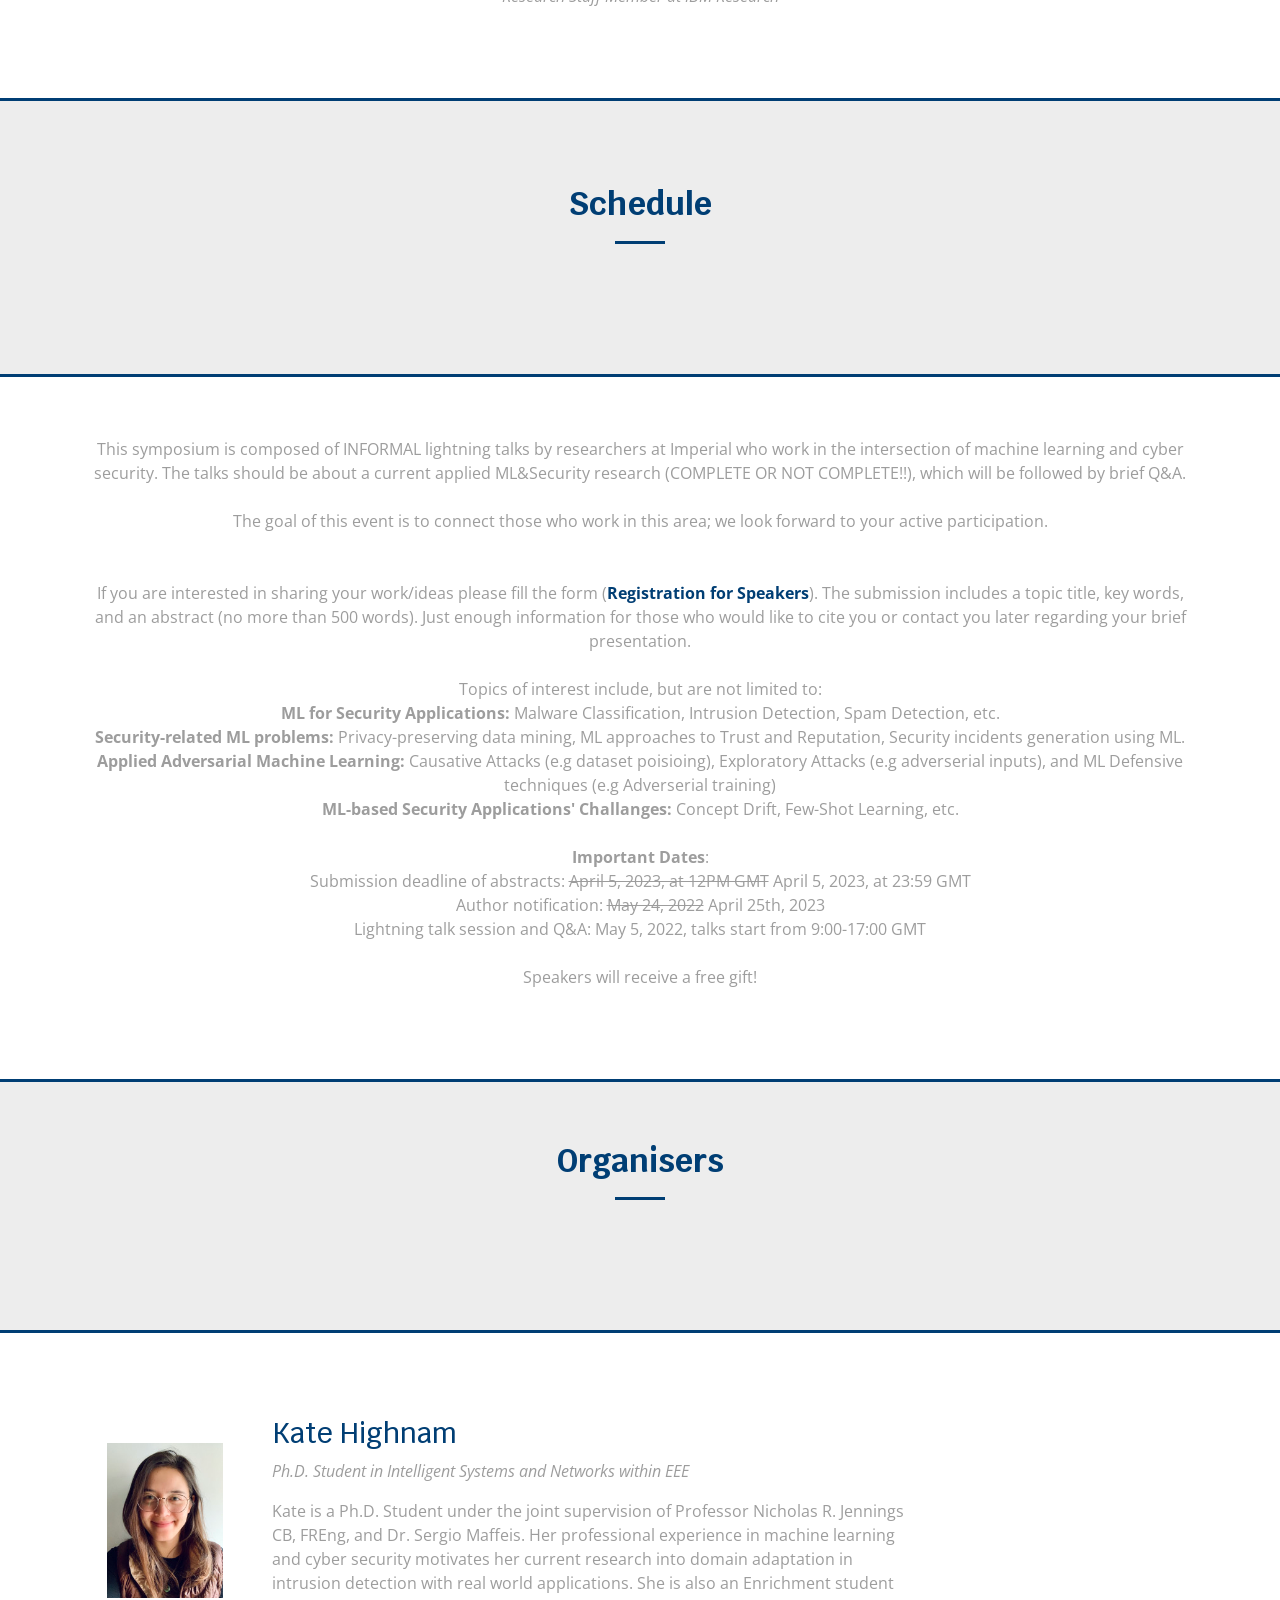
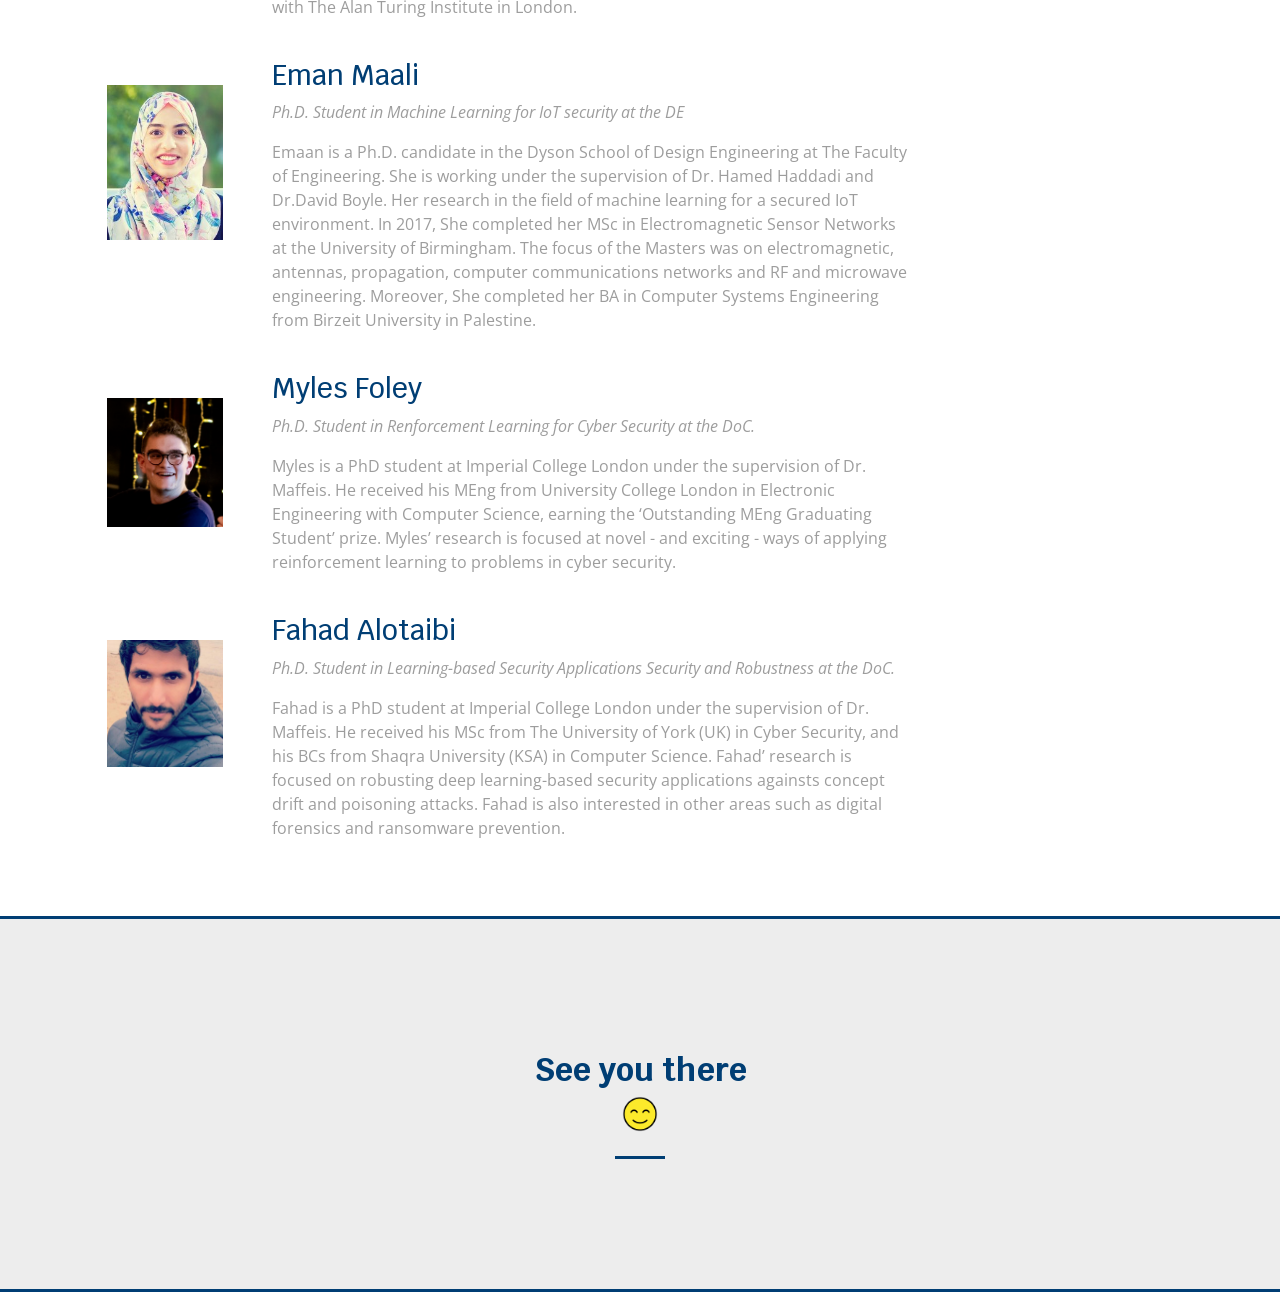
==== commit 5d265b44: "Update index.html" ====
--- a/old/2022/index.html
+++ b/old/2022/index.html
@@ -194,7 +194,7 @@
           <!-- <b>The goal of this event is to connect those who work in this area. If you have a problem scenario or position paper, an interesting finding, a recent paper, etc. ALL are considered as viable talks for this event. </b> -->
           <p>The goal of this event is to connect those who work in this area; we look forward to your active participation. </p>
           <br/><br/>
-
+	<!--	
           <table style="margin-left: auto; margin-right: auto; width:100%;">
           <tr>
             <th>Time</th>
@@ -294,8 +294,8 @@
           </tr>
           </table>
 	<br/><br/>
-	<p>If you are a speaker and the assigned time does not work for you, please contact Kate Highnam (kwh19[at]ic[dot]ac[dot]uk).</p>
-          <!-- 
+	<p>If you are a speaker and the assigned time does not work for you, please contact Kate Highnam (kwh19[at]ic[dot]ac[dot]uk).</p> -->
+          
           If you are interested in sharing your work/ideas please fill the form (<a href="https://forms.office.com/r/49wBTnMhtq"><b>Registration for Speakers</b></a>). The submission includes a topic title, key words, and an abstract (no more than 500 words). Just enough information for those who would like to cite you or contact you later regarding your brief presentation.
           </p>
           <br/>
@@ -307,12 +307,12 @@
           <p> <b> ML-based Security Applications' Challanges:</b> Concept Drift, Few-Shot Learning, etc.</p>
           <br/>
           <b>Important Dates</b>: 
-          <p>  Submission deadline of abstracts: <del>May 20, 2022, at 12PM GMT</del> May 23rd, 2022, at 23:59 GMT</p>
-          <p> Author notification: <del>May 24, 2022</del> May 25th, 2022 </p>
-          <p> Lightning talk session and Q&A: May 31, 2022, talks start from 11:00-17:00 GMT</p>
-
-          <br/>
-          Speakers will receive a free gift! -->
+          <p>  Submission deadline of abstracts: <del>April 5, 2023, at 12PM GMT</del> April 5, 2023, at 23:59 GMT</p>
+          <p> Author notification: <del>May 24, 2022</del> April 25th, 2023 </p>
+          <p> Lightning talk session and Q&A: May 5, 2022, talks start from 9:00-17:00 GMT</p>
+
+          <br/>
+          Speakers will receive a free gift! 
         </div>
     
       </section><!-- End Scholarship Section -->
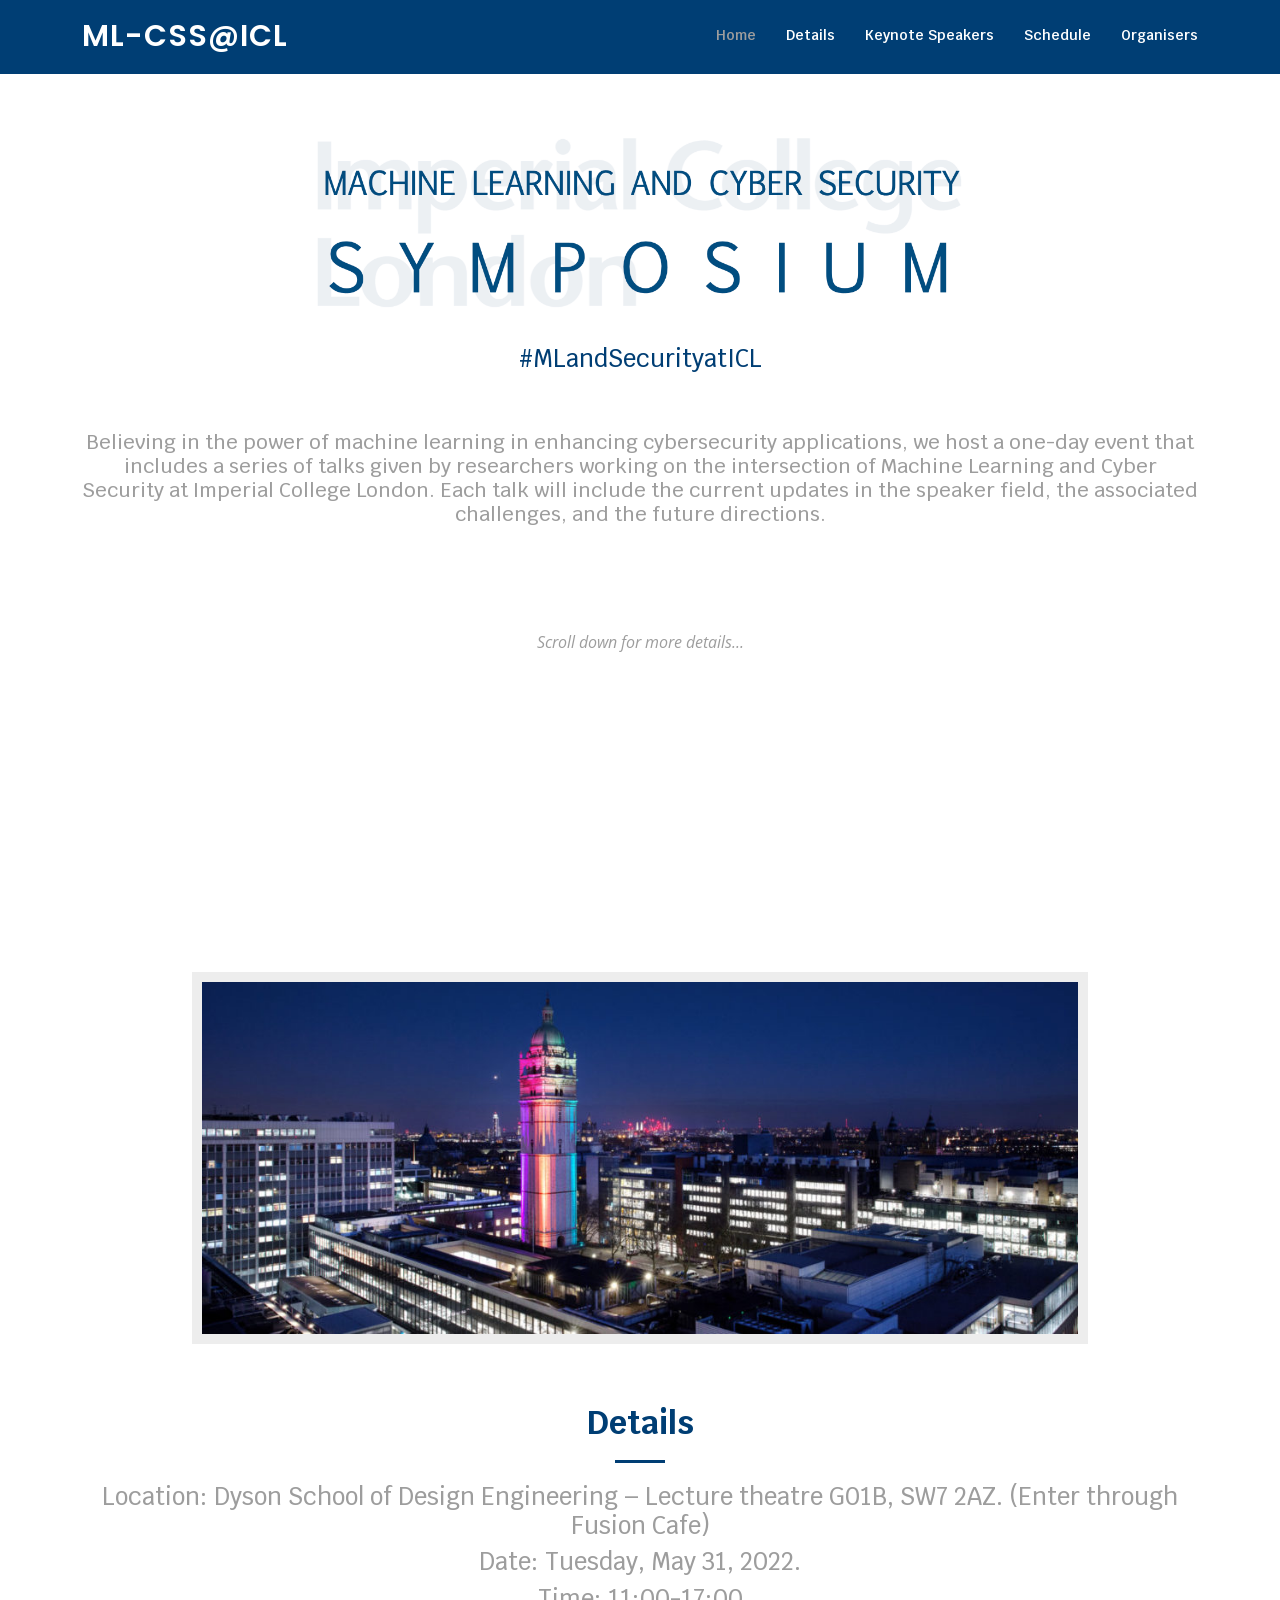
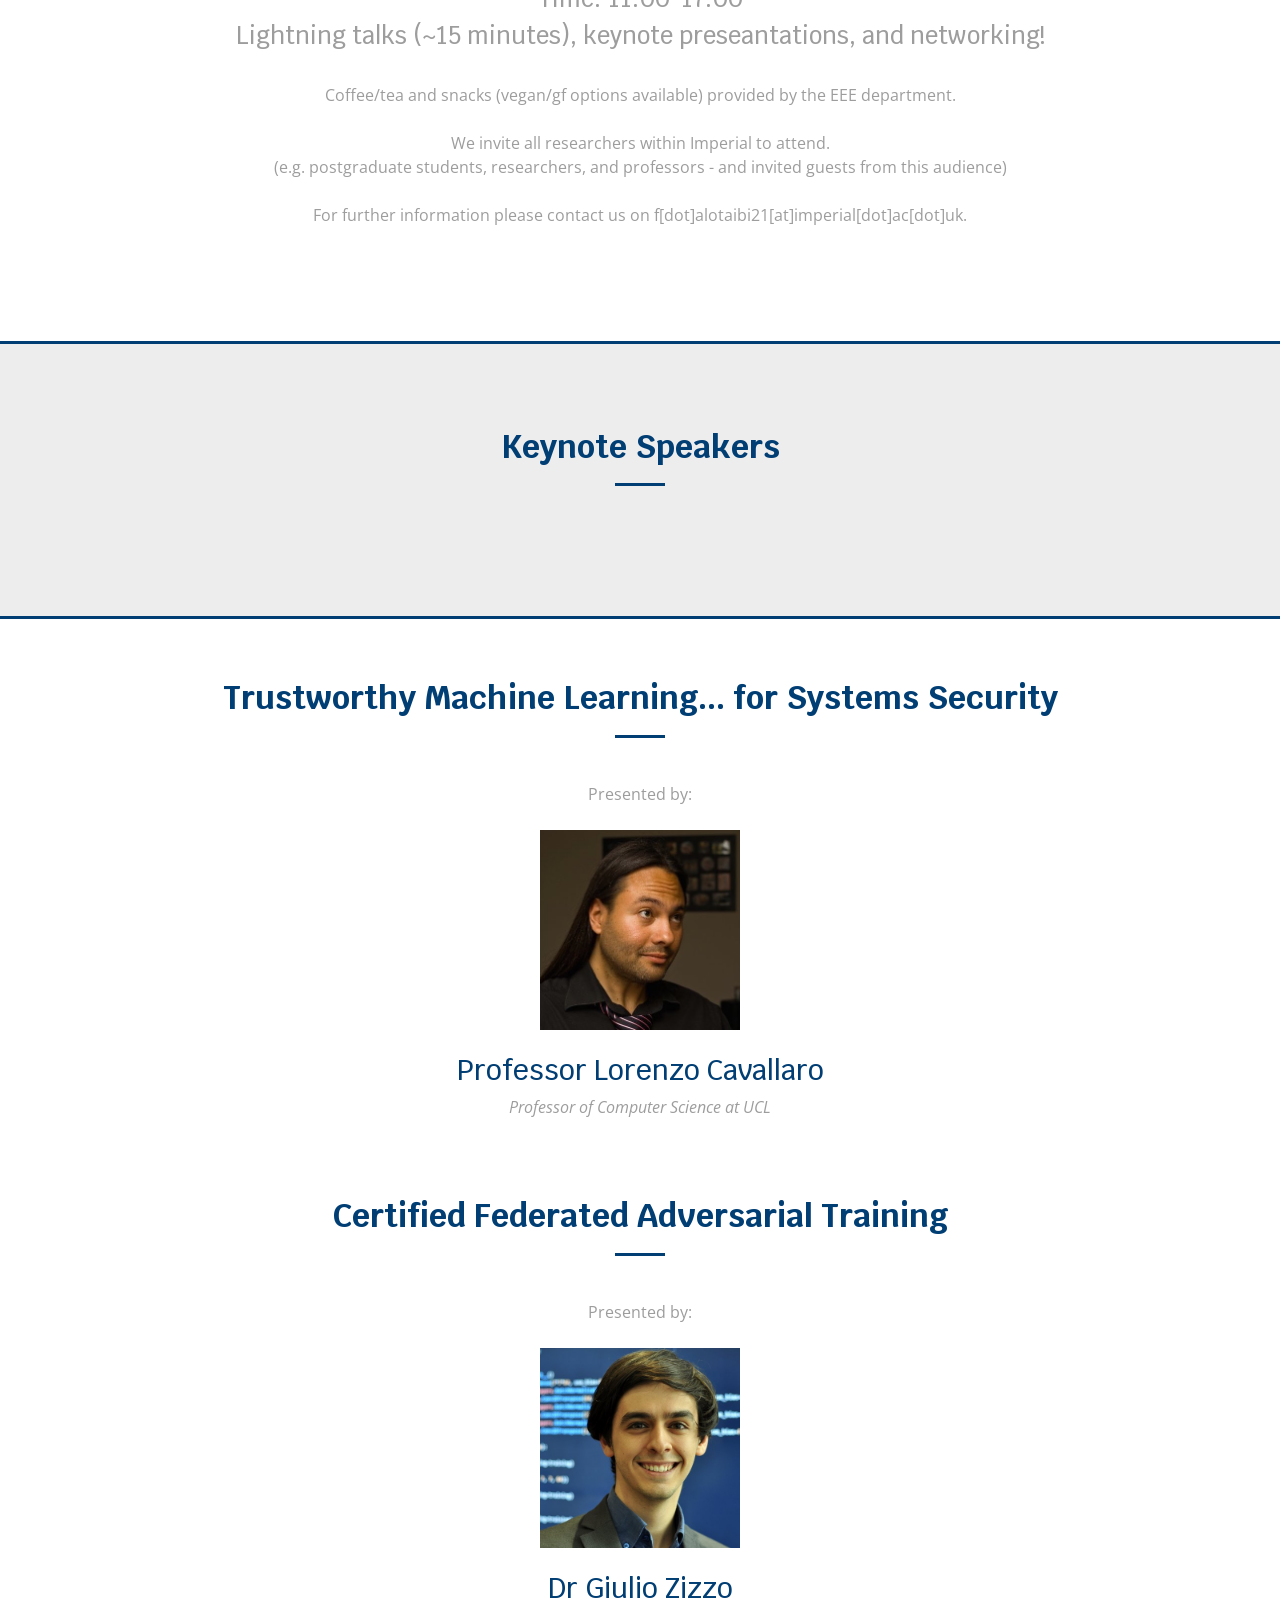
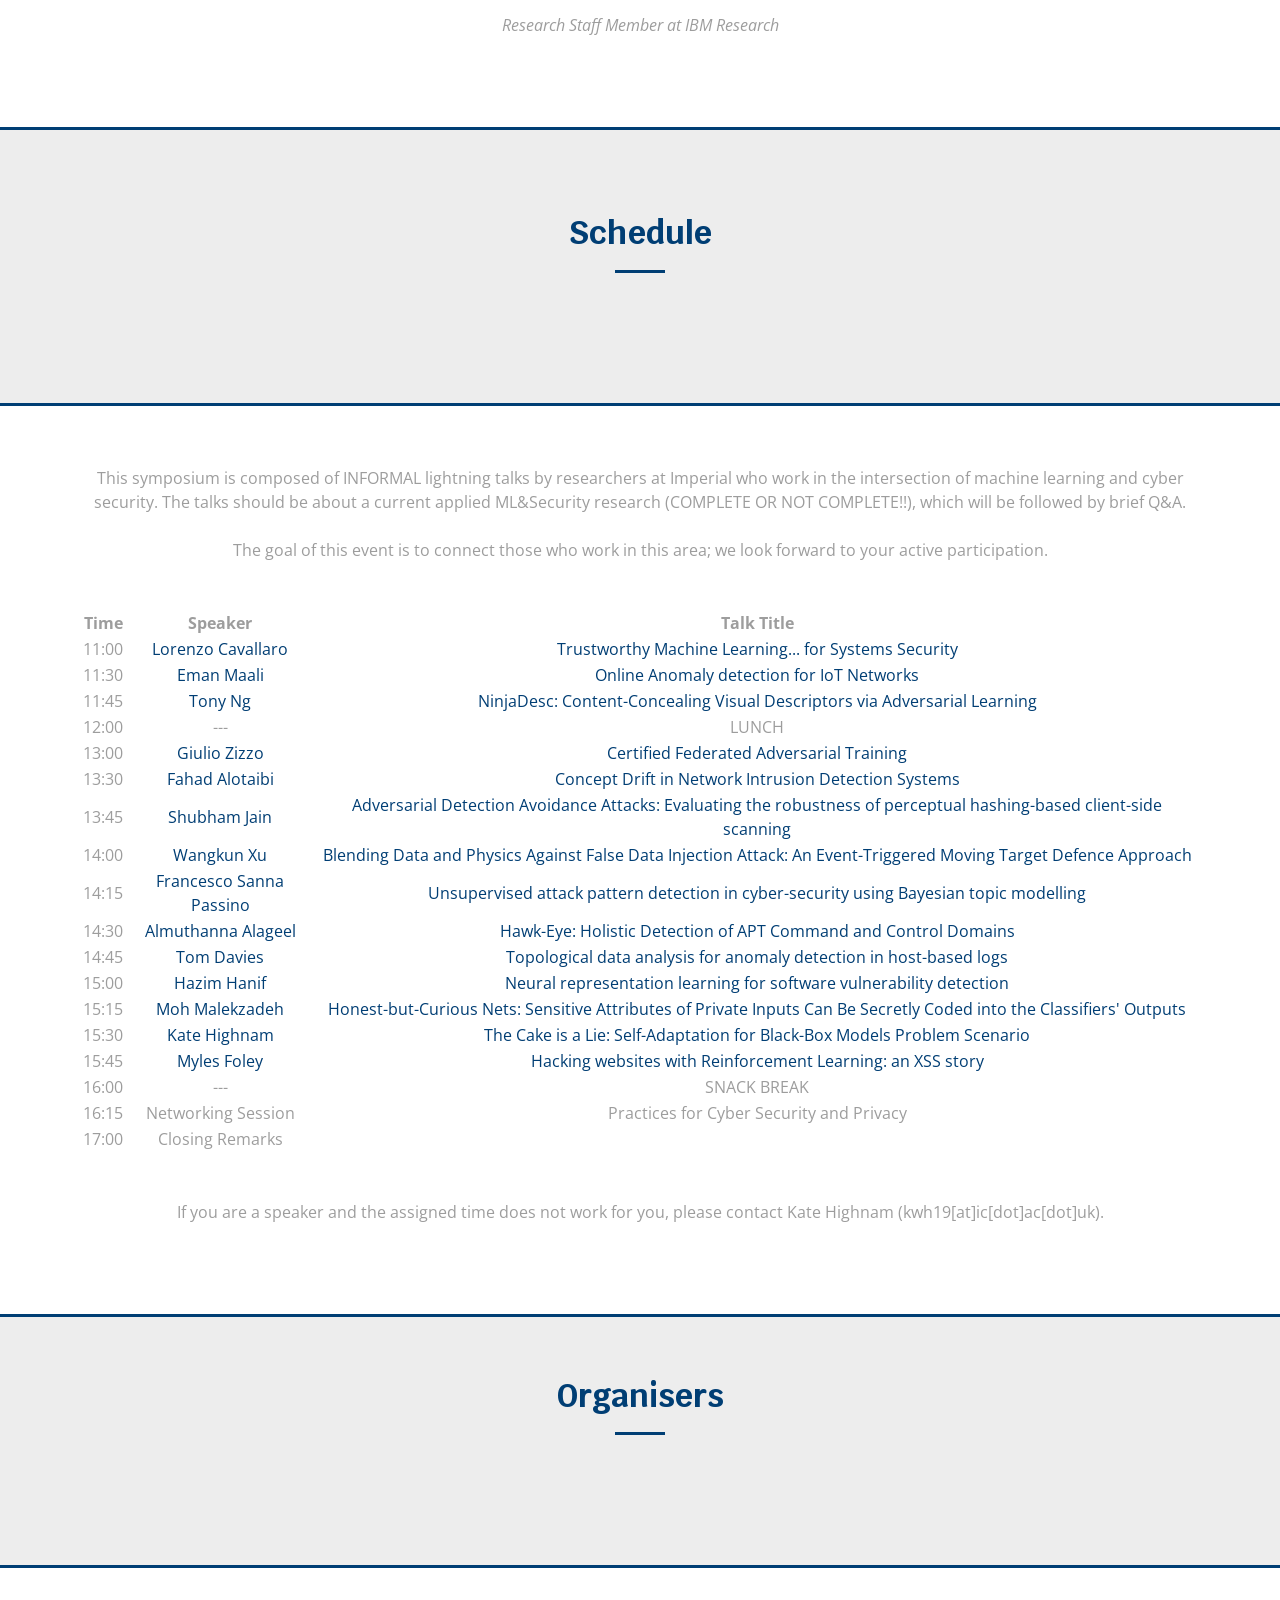
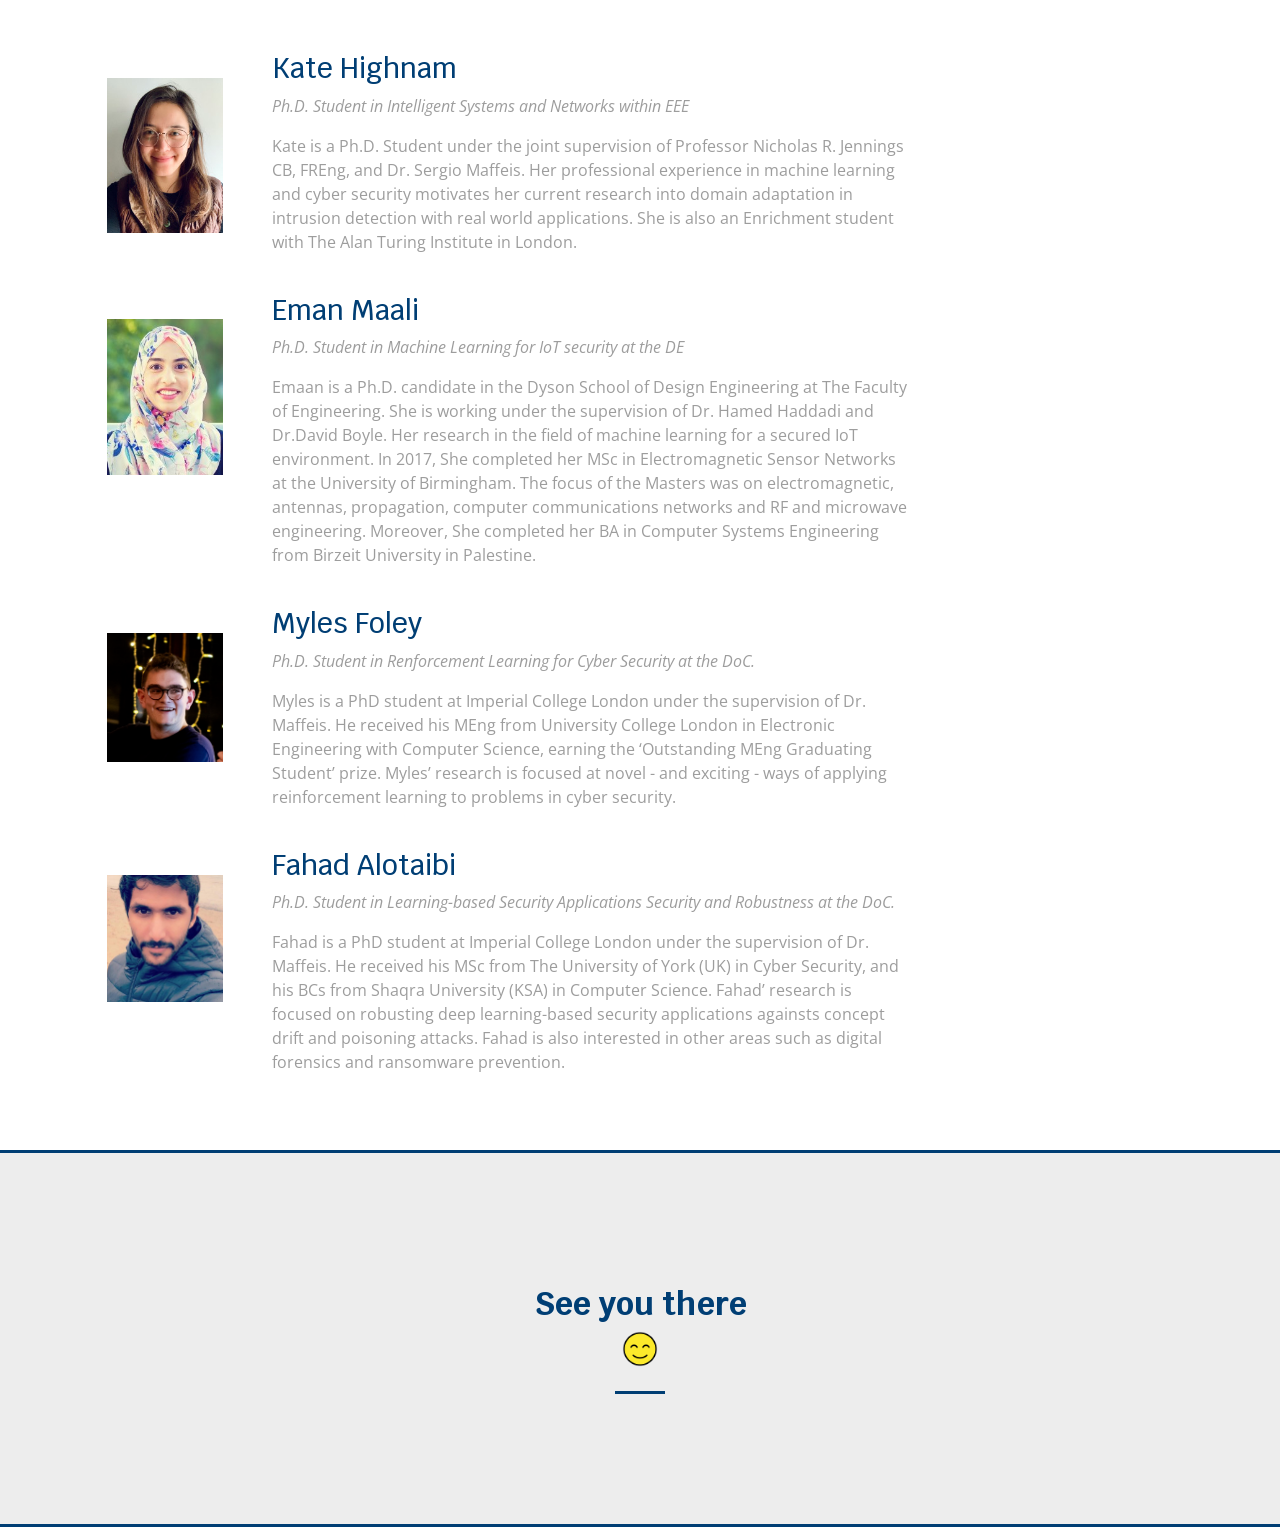
==== commit d5c35cdd: "Update index.html" ====
--- a/old/2022/index.html
+++ b/old/2022/index.html
@@ -11,7 +11,7 @@
      margin-right: auto;
       }
   </style>
-  <title>ML-CSS@ICL 2023</title>
+  <title>ML-CSS@ICL</title>
   <meta content="" name="description">
   <meta content="" name="keywords">
 
@@ -58,16 +58,6 @@
           <li><a class="nav-link scrollto" href="#speakers">Keynote Speakers</a></li>          
           <li><a class="nav-link scrollto" href="#schedule">Schedule</a></li>
           <li><a class="nav-link scrollto" href="#organisers">Organisers</a></li> 
-	  <li class="dropdown"><a href="#"><span>Drop Down</span> <i class="bi bi-chevron-down"></i></a>
-            <ul>
-              <li><a href="#">Previous Symposiums</a></li>
-              <li class="dropdown"><a href="#"><span>Deep Drop Down</span> <i class="bi bi-chevron-right"></i></a>
-                <ul>
-                  <li><a href="assets/old">2022</a></li>
-                </ul>
-              </li>
-            </ul>
-          </li>
         </ul>
         <i class="bi bi-list mobile-nav-toggle"></i>
       </nav><!-- .navbar -->
@@ -86,14 +76,15 @@
       <br/><br/>
       <h5>Believing in the power of machine learning in enhancing cybersecurity applications, we host a one-day event that includes a series of talks given by researchers working on the intersection of Machine Learning and Cyber Security at Imperial College London. Each talk will include the current updates in the speaker field, the associated challenges, and the future directions.</h5>
       <br/> <br/>
-
-      <h5> The registration is still open and closes on the <del>20th of May, 2022</del> <b>5th of April, 2023 </b>
+<!-- 
+      <h5> The registration is still open and closes on the <del>20th of May, 2022</del> <b>23rd of May, 2022 </b>
         <br/>
         <br/>
         (Please review the <a href="#talks">Call for Lighting Talks</a> section before submitting your abstract).
  </h5>
       <br/>
-      <h4><a href="https://forms.office.com/e/b37UtdeB51"><b>Registration for Speakers </b></a>         &nbsp; &nbsp; &nbsp; &nbsp; &#160;   <a href="https://forms.office.com/e/BZtU5TwYQa"><b>Registration for Attendees</b></a></h4>
+      <h4><a href="https://forms.office.com/r/49wBTnMhtq"><b>Registration for Speakers </b></a>         &nbsp; &nbsp; &nbsp; &nbsp; &#160;   <a href="https://forms.office.com/r/KTfzjFWsCw"><b>Registration for Attendees</b></a></h4>
+ -->
       <br/><br/>
       <p><i>Scroll down for more details...</i></p>
     </div>
@@ -108,12 +99,12 @@
 
         <div class="section-title">
           <h2>Details</h2>
-          <p><h4> Location: TBA</h4></p>
-          <p><h4> Date: Tuesday, May 5, 2023.   </h4></p>
-          <p><h4> Time: 9:00-17:00 </h4></p>
+          <p><h4> Location: Dyson School of Design Engineering – Lecture theatre G01B, SW7 2AZ. (Enter through Fusion Cafe)</h4></p>
+          <p><h4> Date: Tuesday, May 31, 2022.   </h4></p>
+          <p><h4> Time: 11:00-17:00 </h4></p>
           <p><h4> Lightning talks (~15 minutes), keynote preseantations, and networking!  </h4></p>
           <br/>
-          <p>Coffee/tea and snacks (vegan/gf options available).</p>
+          <p>Coffee/tea and snacks (vegan/gf options available) provided by the EEE department.</p>
           <br/>
           <p>We invite all researchers within Imperial to attend. <br/>(e.g. postgraduate students, researchers, and professors - and invited guests from this audience)</p>
           <br/>
@@ -194,7 +185,7 @@
           <!-- <b>The goal of this event is to connect those who work in this area. If you have a problem scenario or position paper, an interesting finding, a recent paper, etc. ALL are considered as viable talks for this event. </b> -->
           <p>The goal of this event is to connect those who work in this area; we look forward to your active participation. </p>
           <br/><br/>
-	<!--	
+
           <table style="margin-left: auto; margin-right: auto; width:100%;">
           <tr>
             <th>Time</th>
@@ -294,8 +285,8 @@
           </tr>
           </table>
 	<br/><br/>
-	<p>If you are a speaker and the assigned time does not work for you, please contact Kate Highnam (kwh19[at]ic[dot]ac[dot]uk).</p> -->
-          
+	<p>If you are a speaker and the assigned time does not work for you, please contact Kate Highnam (kwh19[at]ic[dot]ac[dot]uk).</p>
+          <!-- 
           If you are interested in sharing your work/ideas please fill the form (<a href="https://forms.office.com/r/49wBTnMhtq"><b>Registration for Speakers</b></a>). The submission includes a topic title, key words, and an abstract (no more than 500 words). Just enough information for those who would like to cite you or contact you later regarding your brief presentation.
           </p>
           <br/>
@@ -307,12 +298,12 @@
           <p> <b> ML-based Security Applications' Challanges:</b> Concept Drift, Few-Shot Learning, etc.</p>
           <br/>
           <b>Important Dates</b>: 
-          <p>  Submission deadline of abstracts: <del>April 5, 2023, at 12PM GMT</del> April 5, 2023, at 23:59 GMT</p>
-          <p> Author notification: <del>May 24, 2022</del> April 25th, 2023 </p>
-          <p> Lightning talk session and Q&A: May 5, 2022, talks start from 9:00-17:00 GMT</p>
-
-          <br/>
-          Speakers will receive a free gift! 
+          <p>  Submission deadline of abstracts: <del>May 20, 2022, at 12PM GMT</del> May 23rd, 2022, at 23:59 GMT</p>
+          <p> Author notification: <del>May 24, 2022</del> May 25th, 2022 </p>
+          <p> Lightning talk session and Q&A: May 31, 2022, talks start from 11:00-17:00 GMT</p>
+
+          <br/>
+          Speakers will receive a free gift! -->
         </div>
     
       </section><!-- End Scholarship Section -->
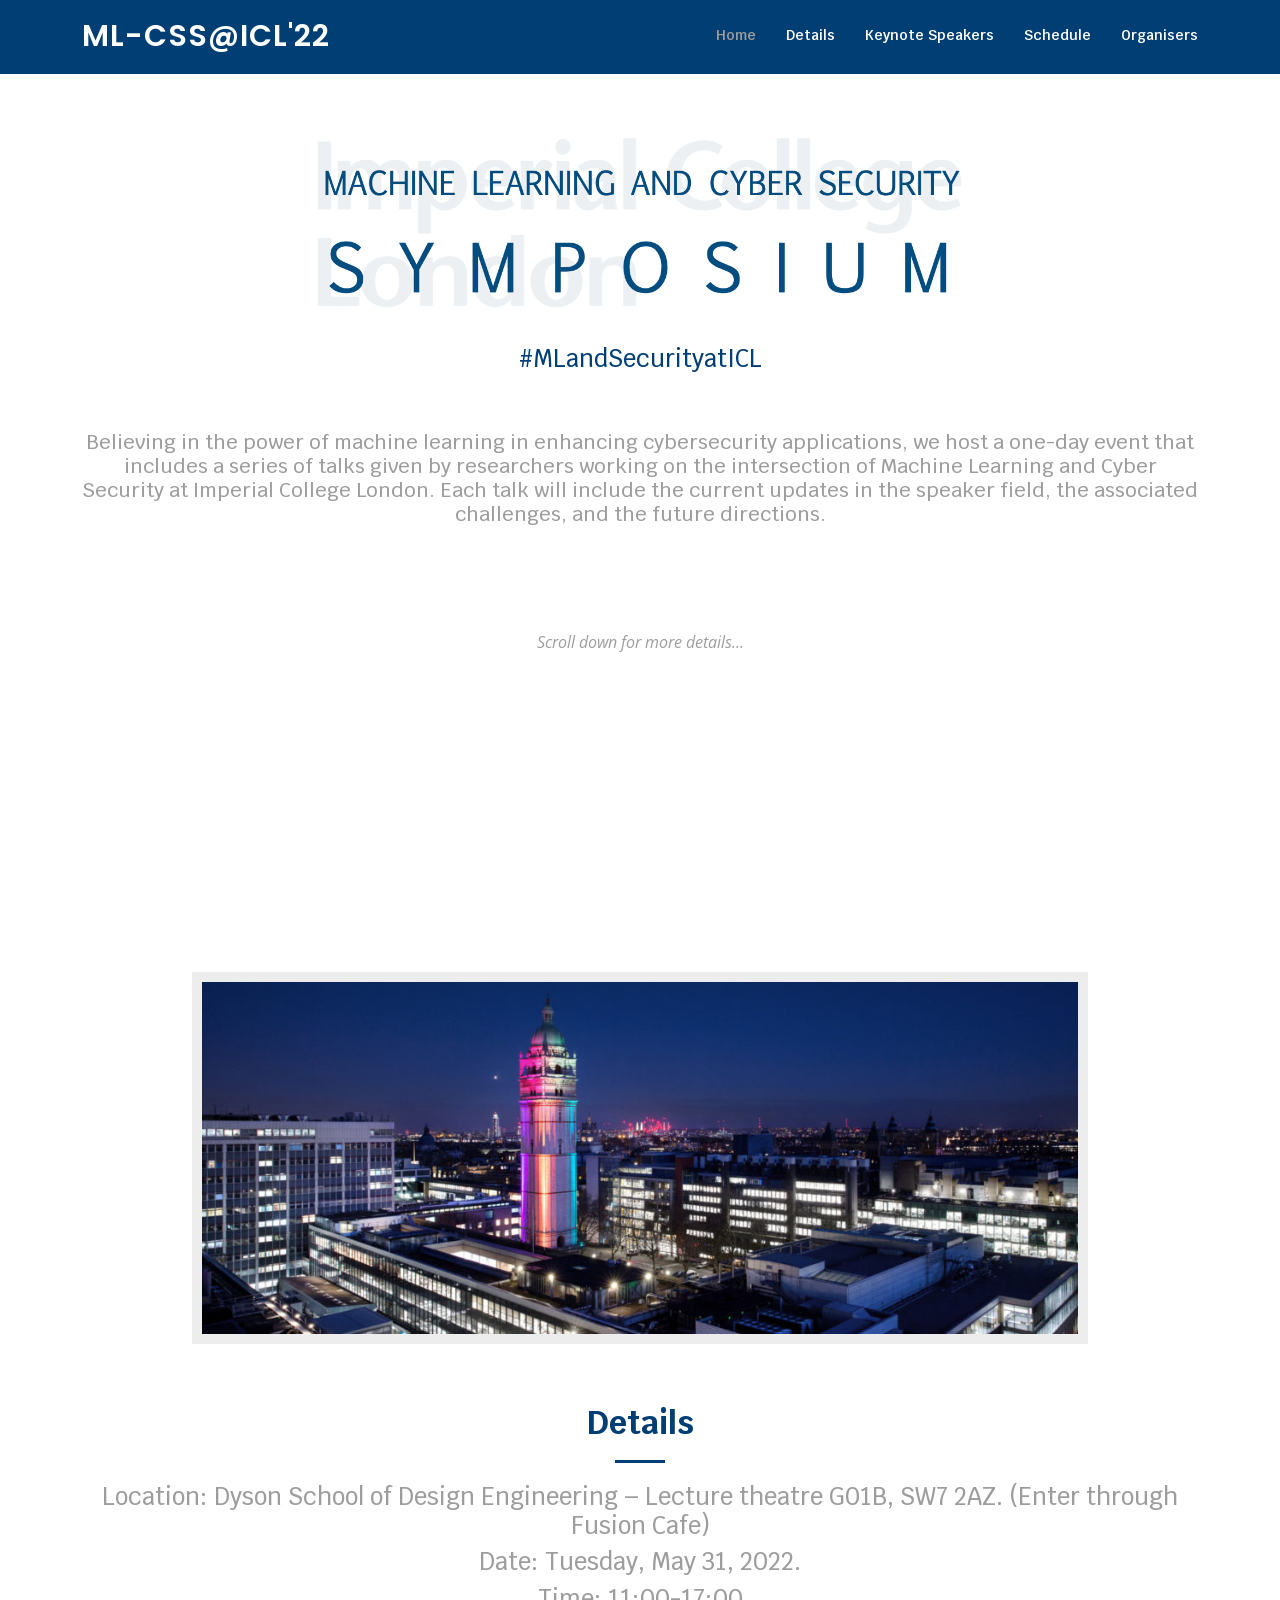
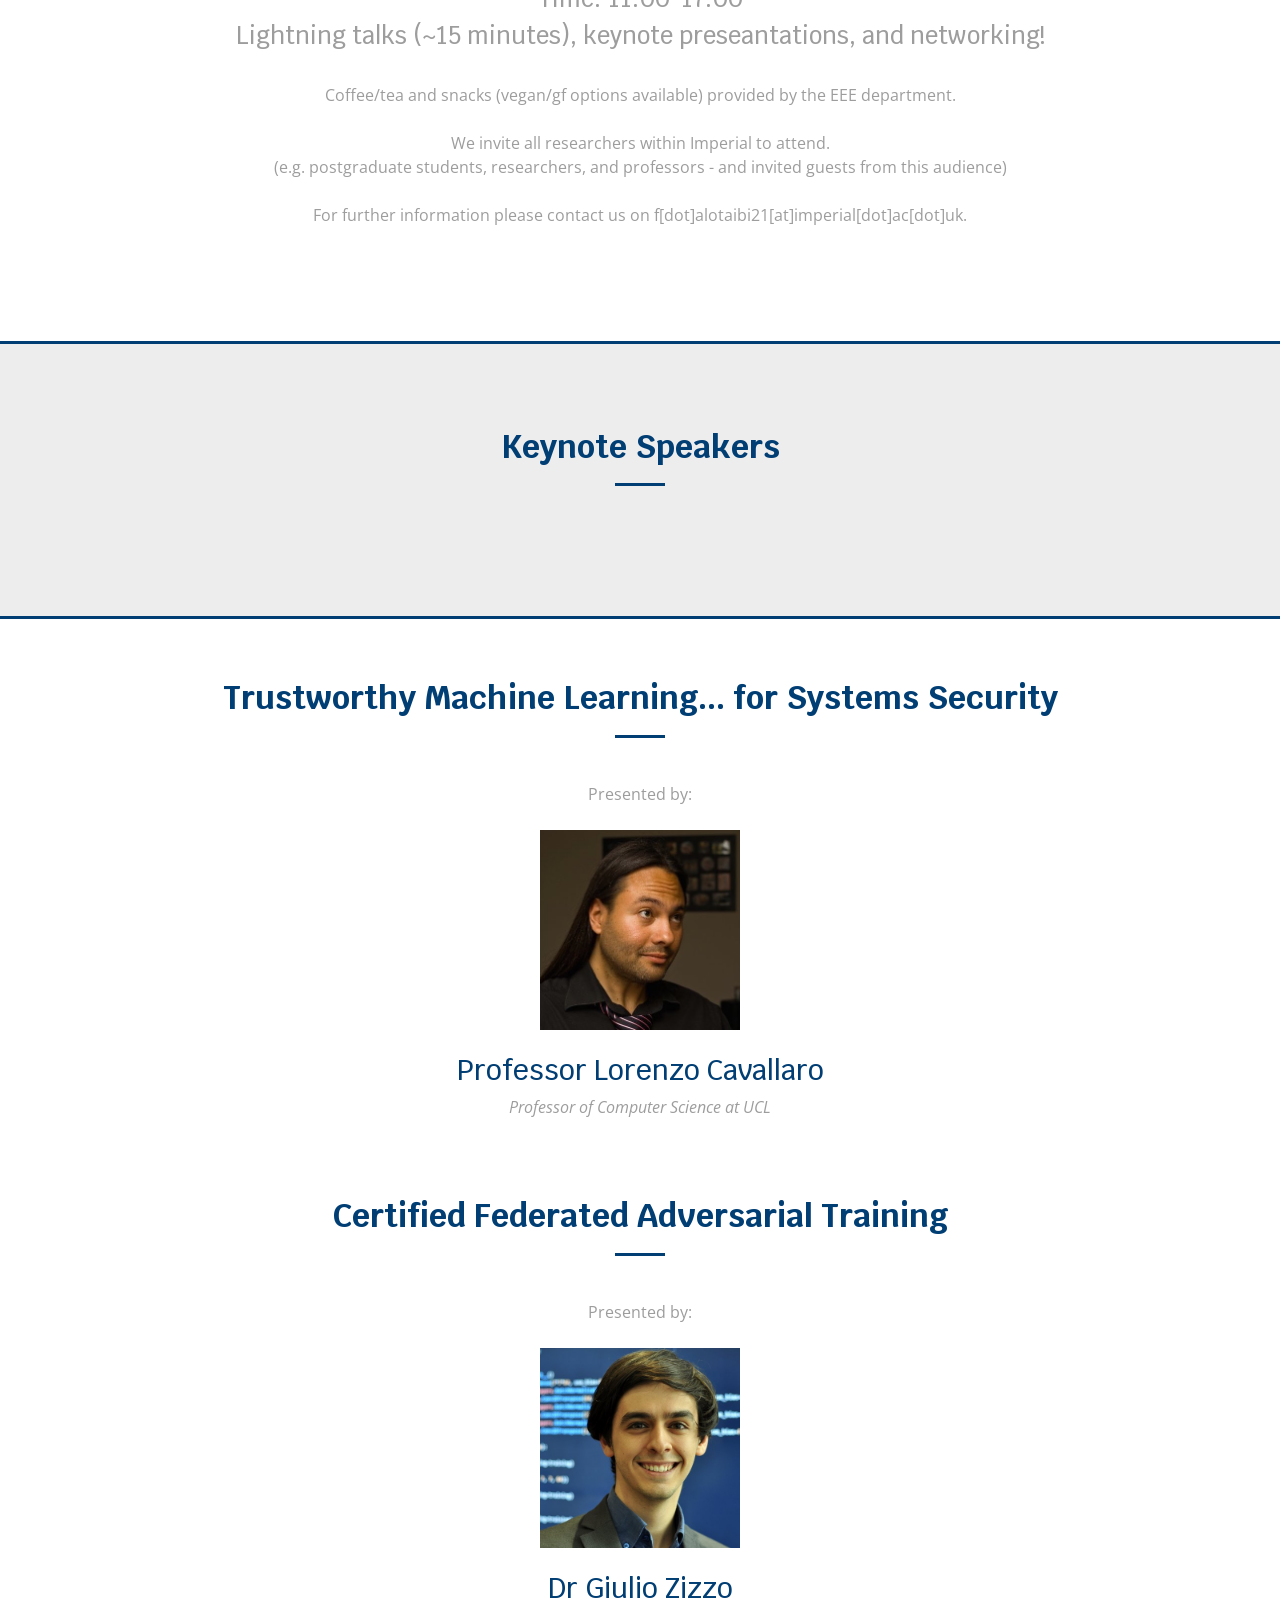
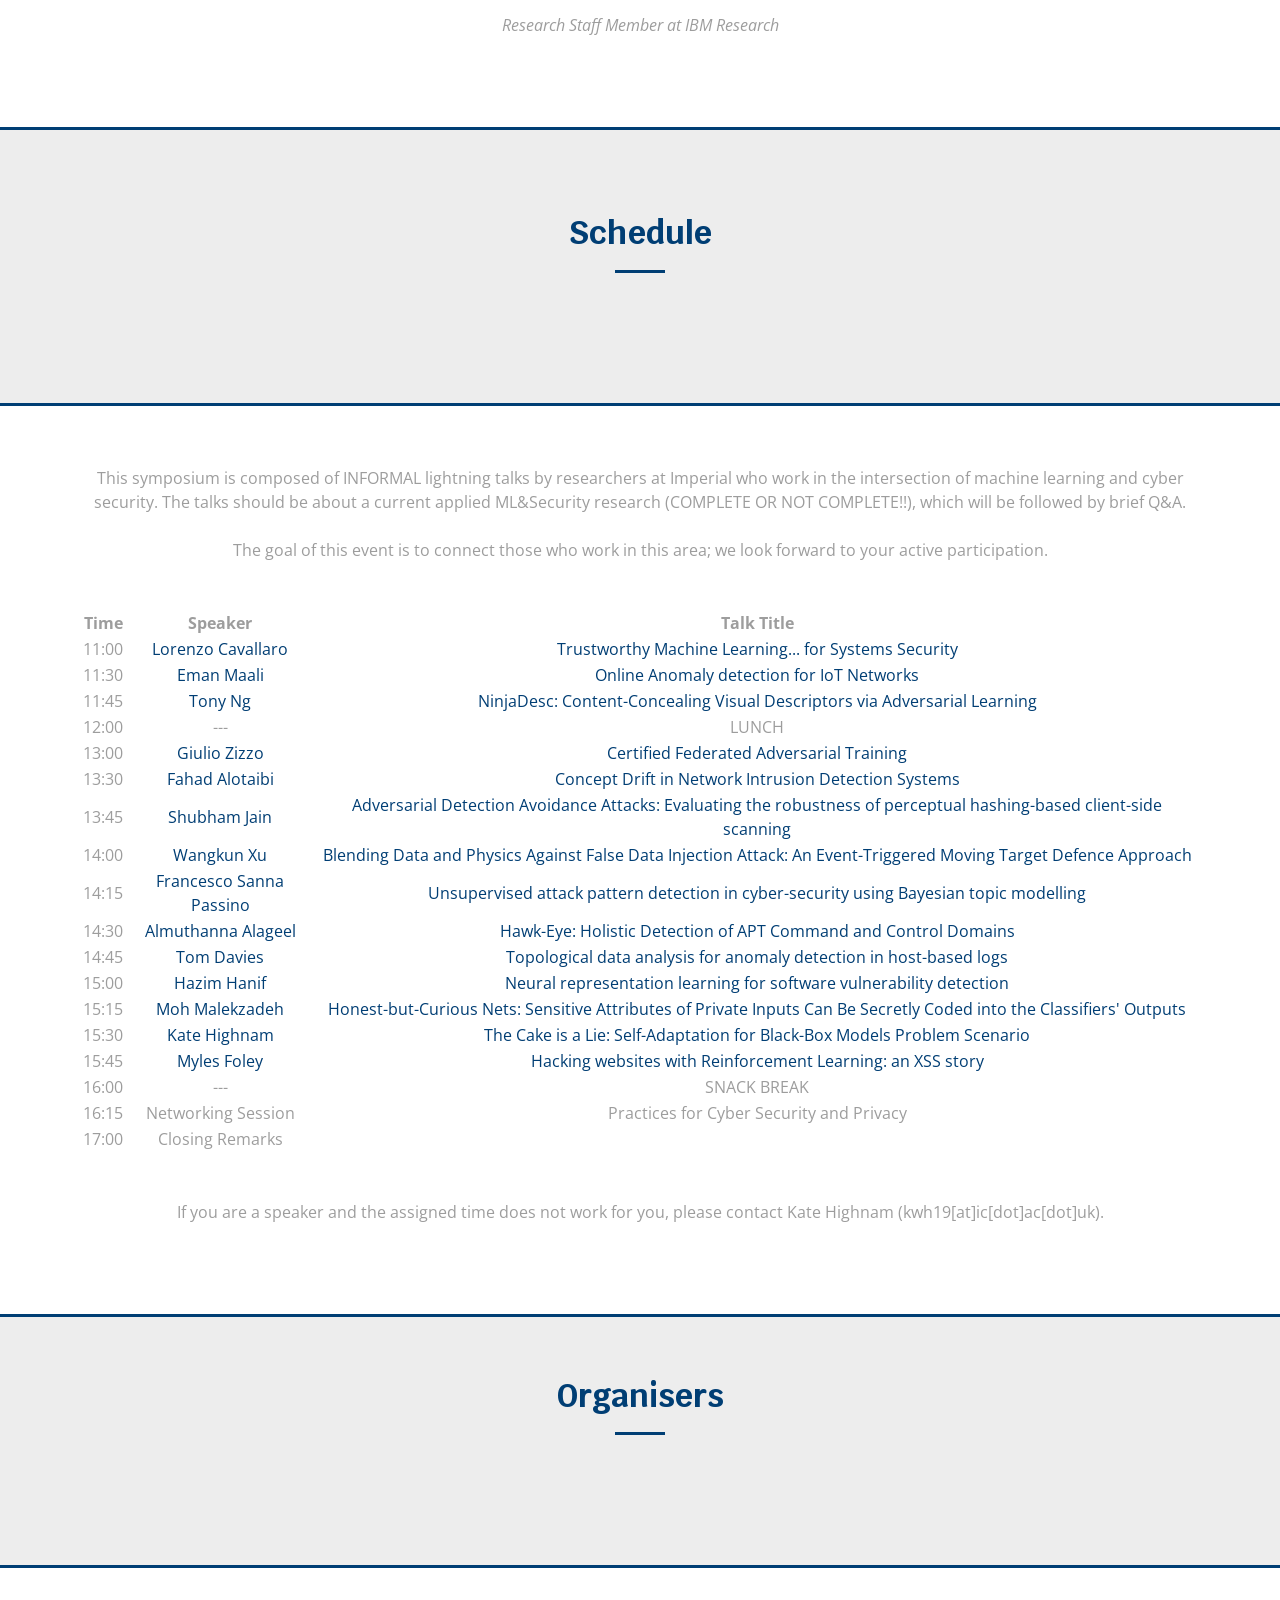
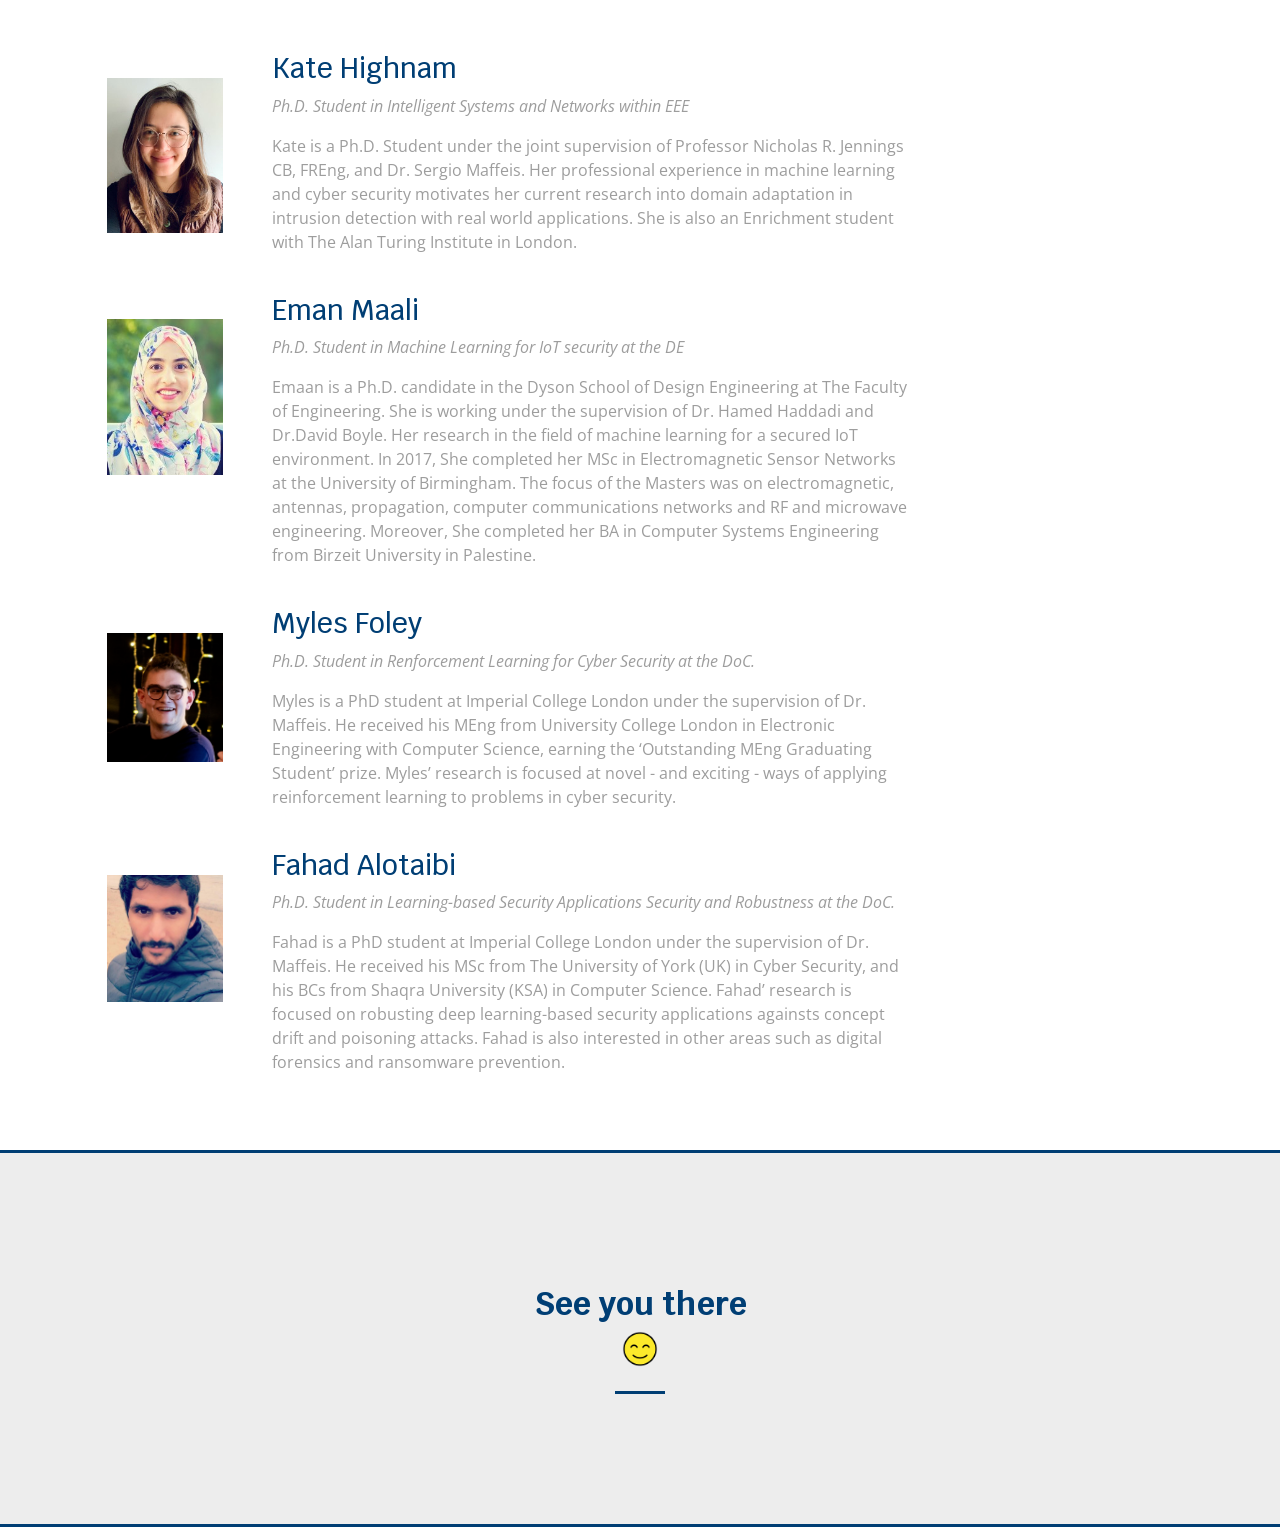
==== commit 40db333f: "adding 2023 schedule" ====
--- a/old/2022/index.html
+++ b/old/2022/index.html
@@ -11,7 +11,7 @@
      margin-right: auto;
       }
   </style>
-  <title>ML-CSS@ICL</title>
+  <title>ML-CSS@ICL'22</title>
   <meta content="" name="description">
   <meta content="" name="keywords">
 
@@ -47,7 +47,7 @@
   <header id="header" class="fixed-top">
     <div class="container d-flex align-items-center justify-content-between">
 
-      <h1 class="logo"><a href="index.html">ML-CSS@ICL</a></h1> 
+      <h1 class="logo"><a href="index.html">ML-CSS@ICL'22</a></h1> 
       <!-- Uncomment below if you prefer to use an image logo -->
       <!-- <a href="index.html" class="logo"><img src="assets/img/mlcss.png" alt="" class="img-fluid"></a> -->
 
